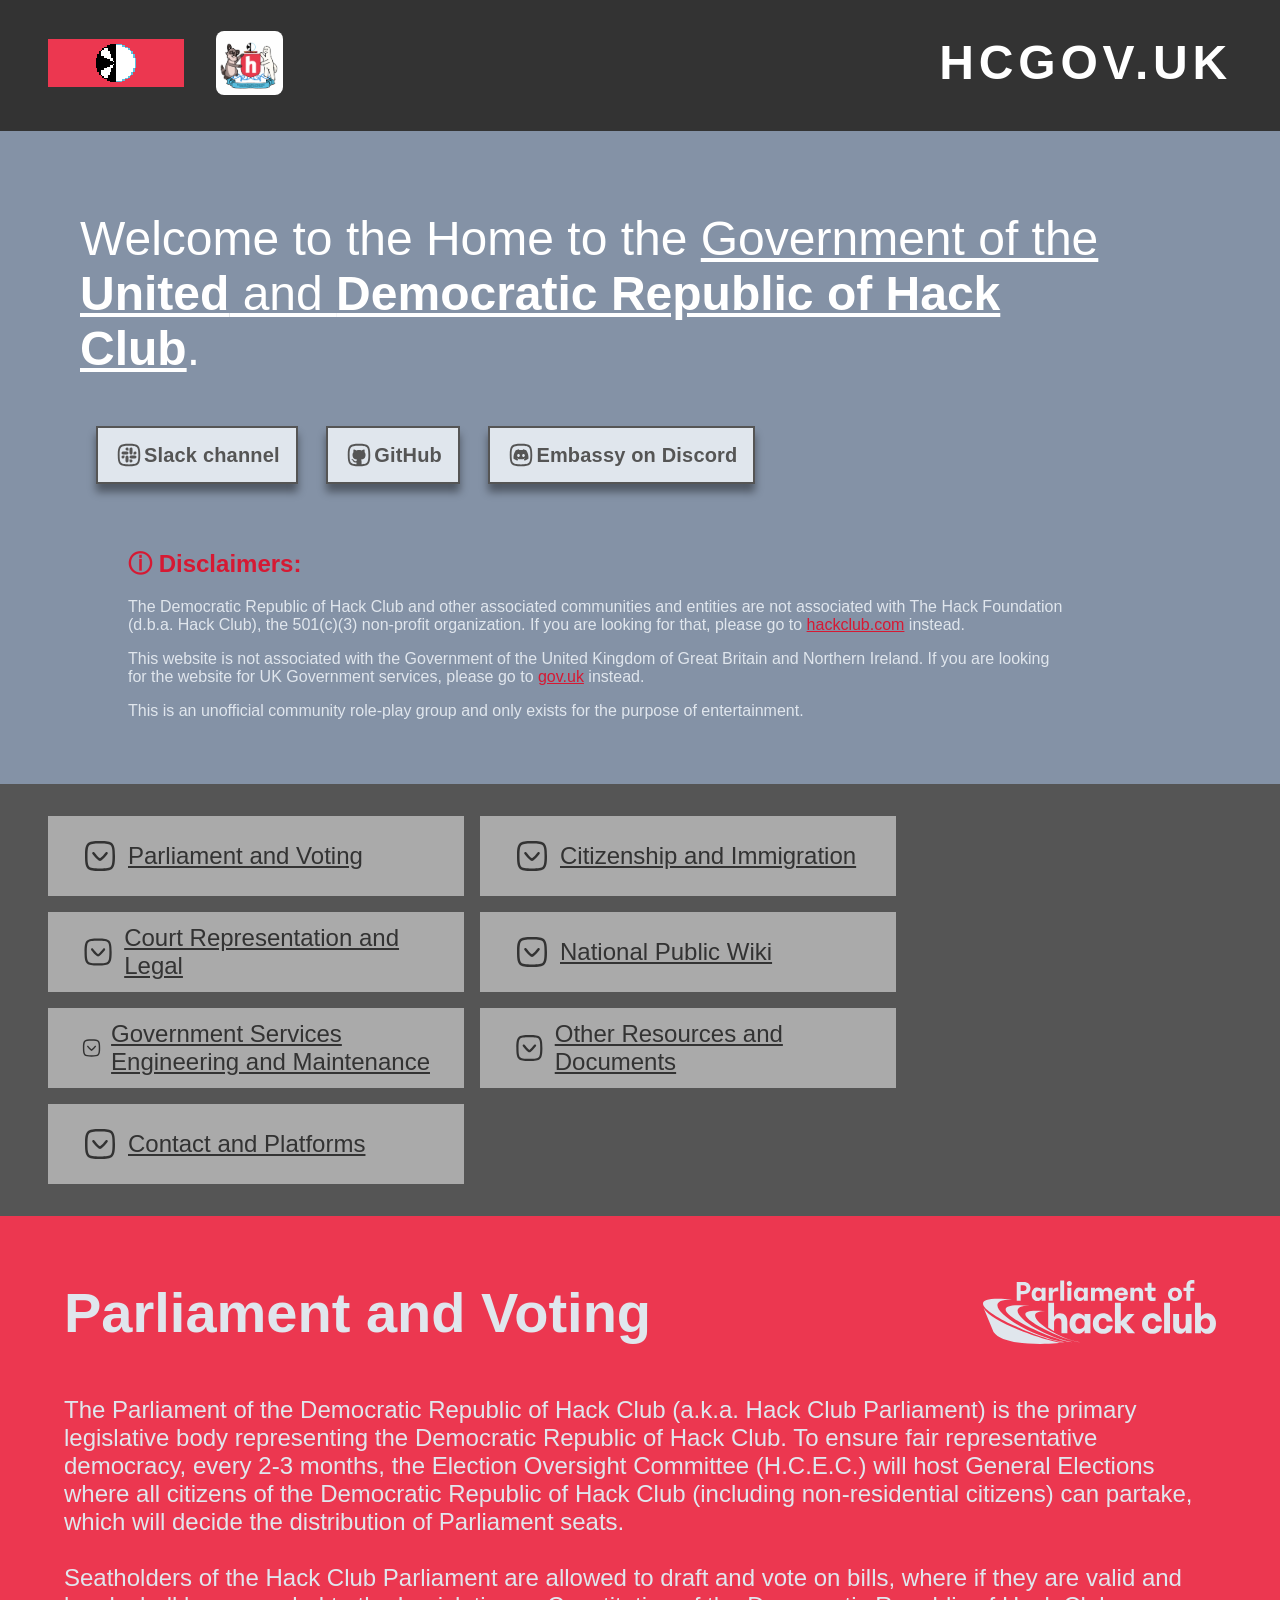
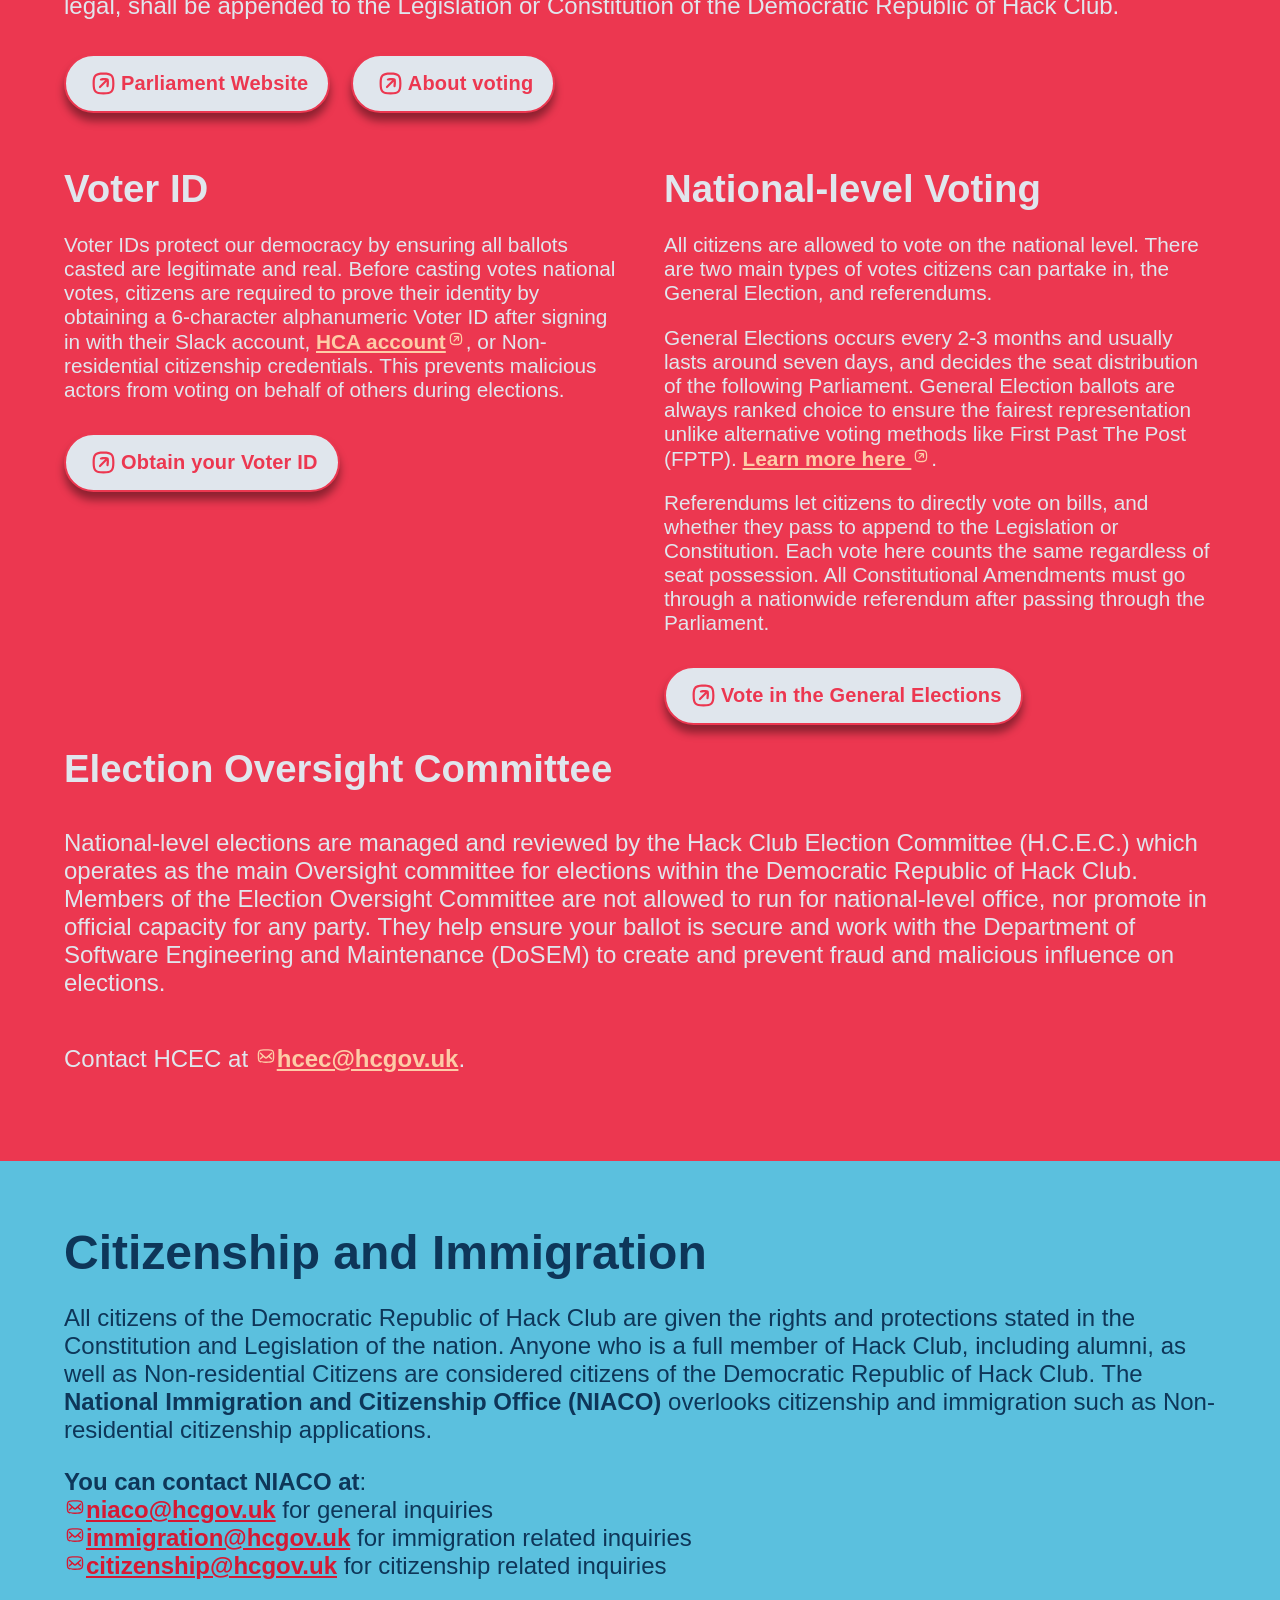
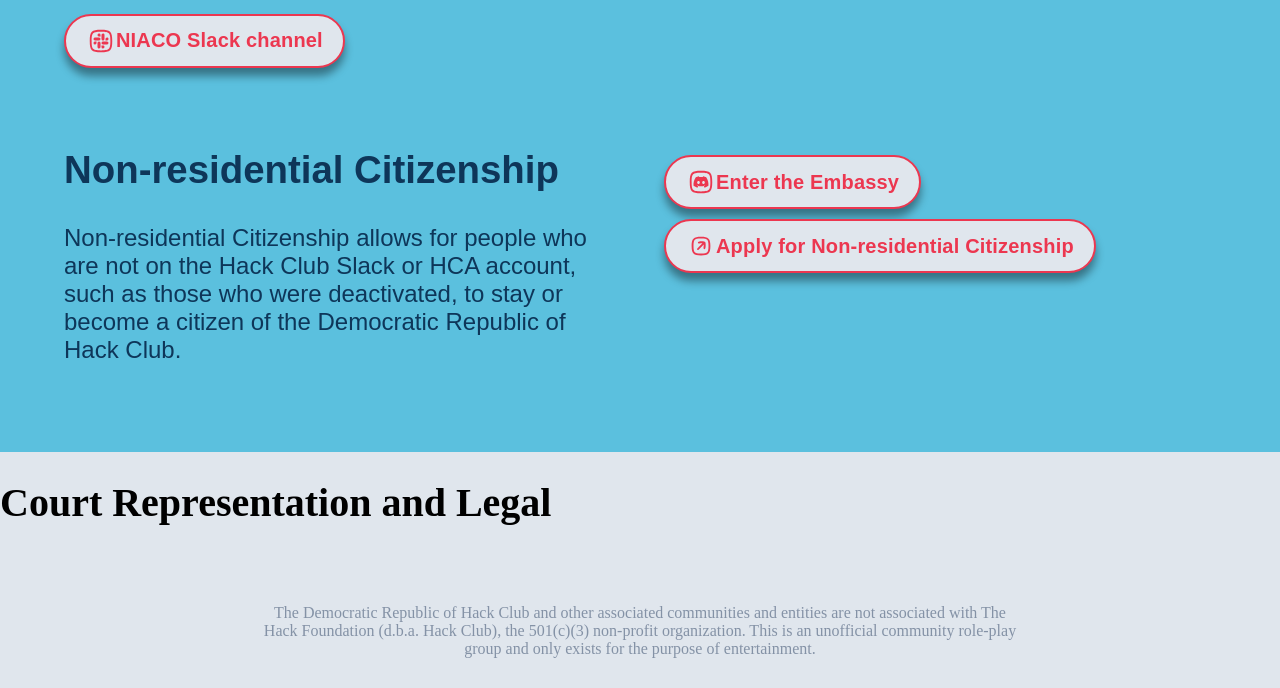
==== index.html @ a946bb32 "wruff wruff awruff wruf wraff wruff ruff" ====
<!DOCTYPE html>
<html lang="en">
<head>
    <meta charset="UTF-8"/>
    <meta name="viewport" content="width=device-width, initial-scale=1.0">
    <link rel="stylesheet" href="style.css">
    <title>Hack Club Government</title>
</head>
<body>
<div id="header">
    <div id="icons">
        <img src="img/DRoHC_flag.png" id="flag-icon">
        <img src="img/coatofarms.png" id="coat-of-arms-icon">
    </div>
    <div id="hcgovuk"><p>HCGOV.UK</p></div>
</div>
<div id="section-a">
    <h1>Welcome to the Home to the <u>Government of the <b>United</b> and <b>Democratic Republic of Hack Club</b></u>.</h1>
    <div id="thing">
        <a href="https://hackclub.enterprise.slack.com/archives/C08FA68NV2T"><button><svg fill-rule="evenodd" clip-rule="evenodd" stroke-linejoin="round" stroke-miterlimit="1.414" xmlns="http://www.w3.org/2000/svg" aria-label="slack" viewBox="0 0 32 32" preserveAspectRatio="xMidYMid meet" fill="currentColor" width="30" height="30"><path d="M16 6c5.1 0 7.247.576 8.336 1.665C25.425 8.754 26 10.9 26 16c0 5.1-.575 7.247-1.664 8.336C23.247 25.425 21.1 26 16 26s-7.247-.575-8.336-1.664C6.575 23.247 6 21.1 6 16s.575-7.247 1.664-8.335C8.753 6.576 10.9 6 16 6zm12 10C28 6 26 4 16 4S4 6 4 16s2 12 12 12 12-2 12-12z"/><path d="M13.867 8a1.605 1.605 0 0 0-1.48.988 1.594 1.594 0 0 0 .001 1.224 1.598 1.598 0 0 0 1.479.988h1.6V9.6a1.596 1.596 0 0 0-.988-1.478A1.604 1.604 0 0 0 13.867 8zm0 4.267H9.6a1.604 1.604 0 0 0-1.479.988 1.596 1.596 0 0 0 .347 1.742 1.601 1.601 0 0 0 1.132.47h4.267a1.605 1.605 0 0 0 1.478-.989A1.596 1.596 0 0 0 15 12.736a1.602 1.602 0 0 0-1.132-.47zM24 13.867a1.596 1.596 0 0 0-.987-1.478 1.605 1.605 0 0 0-1.745.347 1.597 1.597 0 0 0-.468 1.13v1.6h1.6a1.605 1.605 0 0 0 1.479-.988c.08-.194.121-.402.121-.611zm-4.267 0V9.6a1.594 1.594 0 0 0-.987-1.478 1.605 1.605 0 0 0-1.745.347 1.6 1.6 0 0 0-.468 1.131v4.267a1.596 1.596 0 0 0 .987 1.477 1.605 1.605 0 0 0 1.226 0 1.601 1.601 0 0 0 .987-1.477zM18.133 24a1.603 1.603 0 0 0 1.6-1.6 1.595 1.595 0 0 0-.987-1.478 1.605 1.605 0 0 0-.613-.122h-1.6v1.6a1.597 1.597 0 0 0 1.6 1.6zm0-4.267H22.4a1.605 1.605 0 0 0 1.479-.988 1.596 1.596 0 0 0-.347-1.742 1.6 1.6 0 0 0-1.132-.47h-4.267a1.605 1.605 0 0 0-1.478.989A1.596 1.596 0 0 0 17 19.264a1.602 1.602 0 0 0 1.132.47zM8 18.133a1.596 1.596 0 0 0 1.6 1.6 1.605 1.605 0 0 0 1.479-.988c.08-.194.121-.402.121-.612v-1.6H9.6a1.605 1.605 0 0 0-1.479.989c-.08.194-.121.402-.121.611zm4.267 0V22.4a1.595 1.595 0 0 0 .987 1.478 1.603 1.603 0 0 0 1.745-.347 1.6 1.6 0 0 0 .468-1.131v-4.266a1.597 1.597 0 0 0-1.6-1.6 1.603 1.603 0 0 0-1.6 1.6z"/></svg>Slack channel</button></a>
        <a href="https://github.com/hcgov"><button><svg fill-rule="evenodd" clip-rule="evenodd" stroke-linejoin="round" stroke-miterlimit="1.414" xmlns="http://www.w3.org/2000/svg" aria-label="github" viewBox="0 0 32 32" preserveAspectRatio="xMidYMid meet" fill="currentColor" width="30" height="30"><path d="M16 6C21.1 6 23.247 6.576 24.336 7.665C25.425 8.754 26 10.9 26 16C26 21.1 25.425 23.247 24.336 24.336C23.247 25.425 21.1 26 16 26C10.9 26 8.753 25.425 7.664 24.336C6.575 23.247 6 21.1 6 16C6 10.9 6.575 8.753 7.664 7.665C8.753 6.576 10.9 6 16 6ZM28 16C28 6 26 4 16 4C6 4 4 6 4 16C4 26 6 28 16 28C26 28 28 26 28 16Z"/><path d="M13.313 23.948C13.318 24.831 13.328 27.397 13.328 27.647H18.742C18.742 27.532 18.743 27.122 18.745 26.573C18.749 25.464 18.755 23.791 18.755 22.845C18.755 21.858 18.406 21.212 18.014 20.885C20.447 20.624 23 19.729 23 15.664C23 14.509 22.577 13.565 21.877 12.825C21.99 12.557 22.365 11.481 21.769 10.025C21.769 10.025 20.854 9.74 18.769 11.109C17.896 10.874 16.962 10.757 16.035 10.753C15.106 10.757 14.172 10.874 13.301 11.109C11.215 9.74 10.298 10.025 10.298 10.025C9.704 11.481 10.078 12.557 10.191 12.825C9.493 13.565 9.067 14.509 9.067 15.664C9.067 19.719 11.616 20.627 14.041 20.894C13.729 21.158 13.447 21.625 13.348 22.308C12.726 22.579 11.144 23.046 10.17 21.429C10.17 21.429 9.593 20.413 8.497 20.338C8.497 20.338 7.431 20.325 8.422 20.981C8.422 20.981 9.138 21.307 9.635 22.529C9.635 22.529 10.276 24.587 13.313 23.948Z"/></svg> GitHub</button></a>
        <a href="https://discord.gg/MbNrfg37Cc"><button><svg fill-rule="evenodd" clip-rule="evenodd" stroke-linejoin="round" stroke-miterlimit="1.414" xmlns="http://www.w3.org/2000/svg" aria-label="discord" viewBox="0 0 32 32" preserveAspectRatio="xMidYMid meet" fill="currentColor" width="30" height="30"><path d="M16 6C21.1 6 23.247 6.576 24.336 7.665C25.425 8.754 26 10.9 26 16C26 21.1 25.425 23.247 24.336 24.336C23.247 25.425 21.1 26 16 26C10.9 26 8.753 25.425 7.664 24.336C6.575 23.247 6 21.1 6 16C6 10.9 6.575 8.753 7.664 7.665C8.753 6.576 10.9 6 16 6ZM28 16C28 6 26 4 16 4C6 4 4 6 4 16C4 26 6 28 16 28C26 28 28 26 28 16Z"/><path d="M21.5535 10.9523C20.5023 10.4711 19.3926 10.1296 18.2526 9.93677C18.0966 10.2156 17.9555 10.5025 17.8298 10.7963C16.6155 10.6133 15.3807 10.6133 14.1664 10.7963C14.0406 10.5026 13.8995 10.2157 13.7436 9.93677C12.6029 10.1313 11.4924 10.4735 10.4401 10.9549C8.3511 14.0456 7.78479 17.0596 8.06794 20.0308C9.29134 20.9347 10.6607 21.6222 12.1164 22.0632C12.4442 21.6224 12.7342 21.1547 12.9835 20.6651C12.5101 20.4883 12.0532 20.2702 11.618 20.0132C11.7326 19.9302 11.8446 19.8446 11.9528 19.7615C13.2189 20.357 14.6008 20.6657 16 20.6657C17.3991 20.6657 18.7811 20.357 20.0472 19.7615C20.1567 19.8509 20.2687 19.9365 20.3819 20.0132C19.946 20.2706 19.4882 20.4891 19.014 20.6664C19.2629 21.1557 19.553 21.623 19.8811 22.0632C21.338 21.6239 22.7084 20.9368 23.932 20.0321C24.2643 16.5864 23.3645 13.6001 21.5535 10.9523ZM13.3421 18.2036C12.5531 18.2036 11.9012 17.4875 11.9012 16.6066C11.9012 15.7257 12.5304 15.0033 13.3396 15.0033C14.1488 15.0033 14.7956 15.7257 14.7818 16.6066C14.768 17.4875 14.1463 18.2036 13.3421 18.2036ZM18.6578 18.2036C17.8675 18.2036 17.2182 17.4875 17.2182 16.6066C17.2182 15.7257 17.8474 15.0033 18.6578 15.0033C19.4683 15.0033 20.1101 15.7257 20.0963 16.6066C20.0824 17.4875 19.462 18.2036 18.6578 18.2036Z"/></svg>Embassy on Discord</button></a>
    </div>
    <div id="disclaimer-thing"><p><b>ⓘ Disclaimers:</b><br><br> The Democratic Republic of Hack Club and other associated communities and entities are not associated with The Hack Foundation (d.b.a. Hack Club), the 501(c)(3) non-profit organization. If you are looking for that, please go to <a href="https://hackclub.com">hackclub.com</a> instead.</p>
        <p>This website is not associated with the Government of the United Kingdom of Great Britain and Northern Ireland. If you are looking for the website for UK Government services, please go to <a href="https://gov.uk">gov.uk</a> instead.</p>
        <p>This is an unofficial community role-play group and only exists for the purpose of entertainment.</p>
    </div>
</div>
<div id="table-of-contents">
    <a href="#parliament"><div class="thingamajig"><svg fill-rule="evenodd" clip-rule="evenodd" stroke-linejoin="round" stroke-miterlimit="1.414" xmlns="http://www.w3.org/2000/svg" aria-label="down" viewBox="0 0 32 32" preserveAspectRatio="xMidYMid meet" fill="currentColor" width="40" height="40"><path d="M21.934,25.636c-1.478,0.284 -3.354,0.365 -5.934,0.364c-2.58,0.001 -4.456,-0.08 -5.934,-0.364c-1.402,-0.264 -2.137,-0.66 -2.589,-1.113c-0.453,-0.452 -0.849,-1.187 -1.113,-2.589c-0.284,-1.478 -0.365,-3.354 -0.364,-5.934c-0.001,-2.58 0.08,-4.456 0.364,-5.934c0.264,-1.402 0.66,-2.137 1.113,-2.589c0.452,-0.453 1.187,-0.849 2.589,-1.113c1.478,-0.284 3.354,-0.364 5.934,-0.364c2.58,0 4.456,0.08 5.934,0.364c1.402,0.264 2.137,0.66 2.589,1.113c0.453,0.452 0.849,1.187 1.113,2.589c0.284,1.478 0.364,3.354 0.364,5.934c0,2.58 -0.08,4.456 -0.364,5.934c-0.264,1.402 -0.66,2.137 -1.113,2.589c-0.452,0.453 -1.187,0.849 -2.589,1.113Zm6.066,-9.636c0,10.5 -1.5,12 -12,12c-10.5,0 -12,-1.5 -12,-12c0,-10.5 1.5,-12 12,-12c10.5,0 12,1.5 12,12Z"/><path d="M10.11,12.982c0.424,-0.354 1.055,-0.297 1.408,0.128c1.391,1.636 2.76,3.464 4.482,4.774c1.749,-1.331 3.085,-3.1 4.482,-4.774c0.353,-0.425 0.984,-0.482 1.408,-0.128c0.42,0.349 0.476,0.99 0.127,1.409c-1.505,1.799 -3.031,3.827 -4.964,5.2c-0.311,0.219 -0.663,0.409 -1.053,0.409c-0.39,0 -0.742,-0.19 -1.053,-0.409c-1.914,-1.359 -3.471,-3.41 -4.965,-5.201c-0.354,-0.424 -0.296,-1.055 0.128,-1.408Z"/></svg>
        <u>Parliament and Voting</u>
    </div></a>
    <a href="#citizenship"><div class="thingamajig"><svg fill-rule="evenodd" clip-rule="evenodd" stroke-linejoin="round" stroke-miterlimit="1.414" xmlns="http://www.w3.org/2000/svg" aria-label="down" viewBox="0 0 32 32" preserveAspectRatio="xMidYMid meet" fill="currentColor" width="40" height="40"><path d="M21.934,25.636c-1.478,0.284 -3.354,0.365 -5.934,0.364c-2.58,0.001 -4.456,-0.08 -5.934,-0.364c-1.402,-0.264 -2.137,-0.66 -2.589,-1.113c-0.453,-0.452 -0.849,-1.187 -1.113,-2.589c-0.284,-1.478 -0.365,-3.354 -0.364,-5.934c-0.001,-2.58 0.08,-4.456 0.364,-5.934c0.264,-1.402 0.66,-2.137 1.113,-2.589c0.452,-0.453 1.187,-0.849 2.589,-1.113c1.478,-0.284 3.354,-0.364 5.934,-0.364c2.58,0 4.456,0.08 5.934,0.364c1.402,0.264 2.137,0.66 2.589,1.113c0.453,0.452 0.849,1.187 1.113,2.589c0.284,1.478 0.364,3.354 0.364,5.934c0,2.58 -0.08,4.456 -0.364,5.934c-0.264,1.402 -0.66,2.137 -1.113,2.589c-0.452,0.453 -1.187,0.849 -2.589,1.113Zm6.066,-9.636c0,10.5 -1.5,12 -12,12c-10.5,0 -12,-1.5 -12,-12c0,-10.5 1.5,-12 12,-12c10.5,0 12,1.5 12,12Z"/><path d="M10.11,12.982c0.424,-0.354 1.055,-0.297 1.408,0.128c1.391,1.636 2.76,3.464 4.482,4.774c1.749,-1.331 3.085,-3.1 4.482,-4.774c0.353,-0.425 0.984,-0.482 1.408,-0.128c0.42,0.349 0.476,0.99 0.127,1.409c-1.505,1.799 -3.031,3.827 -4.964,5.2c-0.311,0.219 -0.663,0.409 -1.053,0.409c-0.39,0 -0.742,-0.19 -1.053,-0.409c-1.914,-1.359 -3.471,-3.41 -4.965,-5.201c-0.354,-0.424 -0.296,-1.055 0.128,-1.408Z"/></svg>
        <u>Citizenship and Immigration</u>
    </div></a>
    <div class="thingamajig"><svg fill-rule="evenodd" clip-rule="evenodd" stroke-linejoin="round" stroke-miterlimit="1.414" xmlns="http://www.w3.org/2000/svg" aria-label="down" viewBox="0 0 32 32" preserveAspectRatio="xMidYMid meet" fill="currentColor" width="40" height="40"><path d="M21.934,25.636c-1.478,0.284 -3.354,0.365 -5.934,0.364c-2.58,0.001 -4.456,-0.08 -5.934,-0.364c-1.402,-0.264 -2.137,-0.66 -2.589,-1.113c-0.453,-0.452 -0.849,-1.187 -1.113,-2.589c-0.284,-1.478 -0.365,-3.354 -0.364,-5.934c-0.001,-2.58 0.08,-4.456 0.364,-5.934c0.264,-1.402 0.66,-2.137 1.113,-2.589c0.452,-0.453 1.187,-0.849 2.589,-1.113c1.478,-0.284 3.354,-0.364 5.934,-0.364c2.58,0 4.456,0.08 5.934,0.364c1.402,0.264 2.137,0.66 2.589,1.113c0.453,0.452 0.849,1.187 1.113,2.589c0.284,1.478 0.364,3.354 0.364,5.934c0,2.58 -0.08,4.456 -0.364,5.934c-0.264,1.402 -0.66,2.137 -1.113,2.589c-0.452,0.453 -1.187,0.849 -2.589,1.113Zm6.066,-9.636c0,10.5 -1.5,12 -12,12c-10.5,0 -12,-1.5 -12,-12c0,-10.5 1.5,-12 12,-12c10.5,0 12,1.5 12,12Z"/><path d="M10.11,12.982c0.424,-0.354 1.055,-0.297 1.408,0.128c1.391,1.636 2.76,3.464 4.482,4.774c1.749,-1.331 3.085,-3.1 4.482,-4.774c0.353,-0.425 0.984,-0.482 1.408,-0.128c0.42,0.349 0.476,0.99 0.127,1.409c-1.505,1.799 -3.031,3.827 -4.964,5.2c-0.311,0.219 -0.663,0.409 -1.053,0.409c-0.39,0 -0.742,-0.19 -1.053,-0.409c-1.914,-1.359 -3.471,-3.41 -4.965,-5.201c-0.354,-0.424 -0.296,-1.055 0.128,-1.408Z"/></svg>
        <u>Court Representation and Legal</u>
    </div>
    <div class="thingamajig"><svg fill-rule="evenodd" clip-rule="evenodd" stroke-linejoin="round" stroke-miterlimit="1.414" xmlns="http://www.w3.org/2000/svg" aria-label="down" viewBox="0 0 32 32" preserveAspectRatio="xMidYMid meet" fill="currentColor" width="40" height="40"><path d="M21.934,25.636c-1.478,0.284 -3.354,0.365 -5.934,0.364c-2.58,0.001 -4.456,-0.08 -5.934,-0.364c-1.402,-0.264 -2.137,-0.66 -2.589,-1.113c-0.453,-0.452 -0.849,-1.187 -1.113,-2.589c-0.284,-1.478 -0.365,-3.354 -0.364,-5.934c-0.001,-2.58 0.08,-4.456 0.364,-5.934c0.264,-1.402 0.66,-2.137 1.113,-2.589c0.452,-0.453 1.187,-0.849 2.589,-1.113c1.478,-0.284 3.354,-0.364 5.934,-0.364c2.58,0 4.456,0.08 5.934,0.364c1.402,0.264 2.137,0.66 2.589,1.113c0.453,0.452 0.849,1.187 1.113,2.589c0.284,1.478 0.364,3.354 0.364,5.934c0,2.58 -0.08,4.456 -0.364,5.934c-0.264,1.402 -0.66,2.137 -1.113,2.589c-0.452,0.453 -1.187,0.849 -2.589,1.113Zm6.066,-9.636c0,10.5 -1.5,12 -12,12c-10.5,0 -12,-1.5 -12,-12c0,-10.5 1.5,-12 12,-12c10.5,0 12,1.5 12,12Z"/><path d="M10.11,12.982c0.424,-0.354 1.055,-0.297 1.408,0.128c1.391,1.636 2.76,3.464 4.482,4.774c1.749,-1.331 3.085,-3.1 4.482,-4.774c0.353,-0.425 0.984,-0.482 1.408,-0.128c0.42,0.349 0.476,0.99 0.127,1.409c-1.505,1.799 -3.031,3.827 -4.964,5.2c-0.311,0.219 -0.663,0.409 -1.053,0.409c-0.39,0 -0.742,-0.19 -1.053,-0.409c-1.914,-1.359 -3.471,-3.41 -4.965,-5.201c-0.354,-0.424 -0.296,-1.055 0.128,-1.408Z"/></svg>
        <u>National Public Wiki</u>
    </div>
    <div class="thingamajig"><svg fill-rule="evenodd" clip-rule="evenodd" stroke-linejoin="round" stroke-miterlimit="1.414" xmlns="http://www.w3.org/2000/svg" aria-label="down" viewBox="0 0 32 32" preserveAspectRatio="xMidYMid meet" fill="currentColor" width="40" height="40"><path d="M21.934,25.636c-1.478,0.284 -3.354,0.365 -5.934,0.364c-2.58,0.001 -4.456,-0.08 -5.934,-0.364c-1.402,-0.264 -2.137,-0.66 -2.589,-1.113c-0.453,-0.452 -0.849,-1.187 -1.113,-2.589c-0.284,-1.478 -0.365,-3.354 -0.364,-5.934c-0.001,-2.58 0.08,-4.456 0.364,-5.934c0.264,-1.402 0.66,-2.137 1.113,-2.589c0.452,-0.453 1.187,-0.849 2.589,-1.113c1.478,-0.284 3.354,-0.364 5.934,-0.364c2.58,0 4.456,0.08 5.934,0.364c1.402,0.264 2.137,0.66 2.589,1.113c0.453,0.452 0.849,1.187 1.113,2.589c0.284,1.478 0.364,3.354 0.364,5.934c0,2.58 -0.08,4.456 -0.364,5.934c-0.264,1.402 -0.66,2.137 -1.113,2.589c-0.452,0.453 -1.187,0.849 -2.589,1.113Zm6.066,-9.636c0,10.5 -1.5,12 -12,12c-10.5,0 -12,-1.5 -12,-12c0,-10.5 1.5,-12 12,-12c10.5,0 12,1.5 12,12Z"/><path d="M10.11,12.982c0.424,-0.354 1.055,-0.297 1.408,0.128c1.391,1.636 2.76,3.464 4.482,4.774c1.749,-1.331 3.085,-3.1 4.482,-4.774c0.353,-0.425 0.984,-0.482 1.408,-0.128c0.42,0.349 0.476,0.99 0.127,1.409c-1.505,1.799 -3.031,3.827 -4.964,5.2c-0.311,0.219 -0.663,0.409 -1.053,0.409c-0.39,0 -0.742,-0.19 -1.053,-0.409c-1.914,-1.359 -3.471,-3.41 -4.965,-5.201c-0.354,-0.424 -0.296,-1.055 0.128,-1.408Z"/></svg>
    <u>Government Services Engineering and Maintenance</u>
    </div>
    <div class="thingamajig"><svg fill-rule="evenodd" clip-rule="evenodd" stroke-linejoin="round" stroke-miterlimit="1.414" xmlns="http://www.w3.org/2000/svg" aria-label="down" viewBox="0 0 32 32" preserveAspectRatio="xMidYMid meet" fill="currentColor" width="40" height="40"><path d="M21.934,25.636c-1.478,0.284 -3.354,0.365 -5.934,0.364c-2.58,0.001 -4.456,-0.08 -5.934,-0.364c-1.402,-0.264 -2.137,-0.66 -2.589,-1.113c-0.453,-0.452 -0.849,-1.187 -1.113,-2.589c-0.284,-1.478 -0.365,-3.354 -0.364,-5.934c-0.001,-2.58 0.08,-4.456 0.364,-5.934c0.264,-1.402 0.66,-2.137 1.113,-2.589c0.452,-0.453 1.187,-0.849 2.589,-1.113c1.478,-0.284 3.354,-0.364 5.934,-0.364c2.58,0 4.456,0.08 5.934,0.364c1.402,0.264 2.137,0.66 2.589,1.113c0.453,0.452 0.849,1.187 1.113,2.589c0.284,1.478 0.364,3.354 0.364,5.934c0,2.58 -0.08,4.456 -0.364,5.934c-0.264,1.402 -0.66,2.137 -1.113,2.589c-0.452,0.453 -1.187,0.849 -2.589,1.113Zm6.066,-9.636c0,10.5 -1.5,12 -12,12c-10.5,0 -12,-1.5 -12,-12c0,-10.5 1.5,-12 12,-12c10.5,0 12,1.5 12,12Z"/><path d="M10.11,12.982c0.424,-0.354 1.055,-0.297 1.408,0.128c1.391,1.636 2.76,3.464 4.482,4.774c1.749,-1.331 3.085,-3.1 4.482,-4.774c0.353,-0.425 0.984,-0.482 1.408,-0.128c0.42,0.349 0.476,0.99 0.127,1.409c-1.505,1.799 -3.031,3.827 -4.964,5.2c-0.311,0.219 -0.663,0.409 -1.053,0.409c-0.39,0 -0.742,-0.19 -1.053,-0.409c-1.914,-1.359 -3.471,-3.41 -4.965,-5.201c-0.354,-0.424 -0.296,-1.055 0.128,-1.408Z"/></svg>
    <u>Other Resources and Documents</u>
    </div>
    <div class="thingamajig"><svg fill-rule="evenodd" clip-rule="evenodd" stroke-linejoin="round" stroke-miterlimit="1.414" xmlns="http://www.w3.org/2000/svg" aria-label="down" viewBox="0 0 32 32" preserveAspectRatio="xMidYMid meet" fill="currentColor" width="40" height="40"><path d="M21.934,25.636c-1.478,0.284 -3.354,0.365 -5.934,0.364c-2.58,0.001 -4.456,-0.08 -5.934,-0.364c-1.402,-0.264 -2.137,-0.66 -2.589,-1.113c-0.453,-0.452 -0.849,-1.187 -1.113,-2.589c-0.284,-1.478 -0.365,-3.354 -0.364,-5.934c-0.001,-2.58 0.08,-4.456 0.364,-5.934c0.264,-1.402 0.66,-2.137 1.113,-2.589c0.452,-0.453 1.187,-0.849 2.589,-1.113c1.478,-0.284 3.354,-0.364 5.934,-0.364c2.58,0 4.456,0.08 5.934,0.364c1.402,0.264 2.137,0.66 2.589,1.113c0.453,0.452 0.849,1.187 1.113,2.589c0.284,1.478 0.364,3.354 0.364,5.934c0,2.58 -0.08,4.456 -0.364,5.934c-0.264,1.402 -0.66,2.137 -1.113,2.589c-0.452,0.453 -1.187,0.849 -2.589,1.113Zm6.066,-9.636c0,10.5 -1.5,12 -12,12c-10.5,0 -12,-1.5 -12,-12c0,-10.5 1.5,-12 12,-12c10.5,0 12,1.5 12,12Z"/><path d="M10.11,12.982c0.424,-0.354 1.055,-0.297 1.408,0.128c1.391,1.636 2.76,3.464 4.482,4.774c1.749,-1.331 3.085,-3.1 4.482,-4.774c0.353,-0.425 0.984,-0.482 1.408,-0.128c0.42,0.349 0.476,0.99 0.127,1.409c-1.505,1.799 -3.031,3.827 -4.964,5.2c-0.311,0.219 -0.663,0.409 -1.053,0.409c-0.39,0 -0.742,-0.19 -1.053,-0.409c-1.914,-1.359 -3.471,-3.41 -4.965,-5.201c-0.354,-0.424 -0.296,-1.055 0.128,-1.408Z"/></svg>
        <u>Contact and Platforms</u>
    </div>



</div>
<div id="parliament">
    <div class="section-title">
        <h1 class="section-title-text">Parliament and Voting</h1>
        <a href="https://parliament.hcgov.uk"><img id="parliament-logo" src="img/parliament-full.svg"></a>
    </div>
    <p>The Parliament of the Democratic Republic of Hack Club (a.k.a. Hack Club Parliament) is the primary legislative body representing the Democratic Republic of Hack Club. To ensure fair representative democracy, every 2-3 months, the Election Oversight Committee (H.C.E.C.) will host General Elections where all citizens of the Democratic Republic of Hack Club (including non-residential citizens) can partake, which will decide the distribution of Parliament seats.<br><br> Seatholders of the Hack Club Parliament are allowed to draft and vote on bills, where if they are valid and legal, shall be appended to the Legislation or Constitution of the Democratic Republic of Hack Club.</p>
    <a href="https://parliament.hcgov.uk"><button><svg fill-rule="evenodd" clip-rule="evenodd" stroke-linejoin="round" stroke-miterlimit="1.414" xmlns="http://www.w3.org/2000/svg" aria-label="external" viewBox="0 0 32 32" preserveAspectRatio="xMidYMid meet" fill="currentColor" width="35" height="35"><path d="M18.6696 18.2544C18.6196 18.8044 19.025 19.2908 19.575 19.3408C20.125 19.3908 20.6114 18.9855 20.6614 18.4355L20.6615 18.4338C21.0797 16.5772 21.0797 15.163 20.8286 12.6612C20.7628 12.2869 20.6485 11.9033 20.3726 11.6274C20.0967 11.3515 19.7131 11.2372 19.3387 11.1714C16.8371 10.9203 15.4229 10.9203 13.5651 11.3385C13.0263 11.4598 12.6092 11.875 12.6592 12.425C12.7092 12.975 13.1956 13.3804 13.7456 13.3304L13.9557 13.3114C15.4442 13.1765 16.3383 13.0955 17.4922 13.0936L17.4937 13.0951L12.053 18.5358C11.6625 18.9264 11.6625 19.5595 12.053 19.9501C12.4435 20.3406 13.0767 20.3406 13.4672 19.9501L18.9054 14.5119C18.9021 15.6445 18.8229 16.5339 18.6979 17.9365L18.6696 18.2544Z"/><path d="M26 16C26 24 24 26 16 26C8 26 6 24 6 16C6 8 8 6 16 6C24 6 26 8 26 16ZM24 16C24 20.014 23.45 21.722 22.586 22.586C21.722 23.45 20.014 24 16 24C11.986 24 10.278 23.45 9.414 22.586C8.55 21.722 8 20.014 8 16C8 11.986 8.55 10.278 9.414 9.414C10.278 8.55 11.986 8 16 8C20.014 8 21.722 8.55 22.586 9.414C23.45 10.278 24 11.986 24 16Z"/></svg>Parliament Website</button></a>
    <a href="https://parliament.hcgov.uk/vote"><button><svg fill-rule="evenodd" clip-rule="evenodd" stroke-linejoin="round" stroke-miterlimit="1.414" xmlns="http://www.w3.org/2000/svg" aria-label="external" viewBox="0 0 32 32" preserveAspectRatio="xMidYMid meet" fill="currentColor" width="35" height="35"><path d="M18.6696 18.2544C18.6196 18.8044 19.025 19.2908 19.575 19.3408C20.125 19.3908 20.6114 18.9855 20.6614 18.4355L20.6615 18.4338C21.0797 16.5772 21.0797 15.163 20.8286 12.6612C20.7628 12.2869 20.6485 11.9033 20.3726 11.6274C20.0967 11.3515 19.7131 11.2372 19.3387 11.1714C16.8371 10.9203 15.4229 10.9203 13.5651 11.3385C13.0263 11.4598 12.6092 11.875 12.6592 12.425C12.7092 12.975 13.1956 13.3804 13.7456 13.3304L13.9557 13.3114C15.4442 13.1765 16.3383 13.0955 17.4922 13.0936L17.4937 13.0951L12.053 18.5358C11.6625 18.9264 11.6625 19.5595 12.053 19.9501C12.4435 20.3406 13.0767 20.3406 13.4672 19.9501L18.9054 14.5119C18.9021 15.6445 18.8229 16.5339 18.6979 17.9365L18.6696 18.2544Z"/><path d="M26 16C26 24 24 26 16 26C8 26 6 24 6 16C6 8 8 6 16 6C24 6 26 8 26 16ZM24 16C24 20.014 23.45 21.722 22.586 22.586C21.722 23.45 20.014 24 16 24C11.986 24 10.278 23.45 9.414 22.586C8.55 21.722 8 20.014 8 16C8 11.986 8.55 10.278 9.414 9.414C10.278 8.55 11.986 8 16 8C20.014 8 21.722 8.55 22.586 9.414C23.45 10.278 24 11.986 24 16Z"/></svg>About voting</button></a>

    <div id="vote-subsection">
        <div class="i-am-running-out-of-names">
            <h2>Voter ID</h2>
            <p>Voter IDs protect our democracy by ensuring all ballots casted are legitimate and real. Before casting votes national votes, citizens are required to prove their identity by obtaining a 6-character alphanumeric Voter ID after signing in with their Slack account, <a href="https://auth.hackclub.com">HCA account<svg fill-rule="evenodd" clip-rule="evenodd" stroke-linejoin="round" stroke-miterlimit="1.414" xmlns="http://www.w3.org/2000/svg" aria-label="external" viewBox="0 0 32 32" preserveAspectRatio="xMidYMid meet" fill="currentColor" width="20" height="20"><path d="M18.6696 18.2544C18.6196 18.8044 19.025 19.2908 19.575 19.3408C20.125 19.3908 20.6114 18.9855 20.6614 18.4355L20.6615 18.4338C21.0797 16.5772 21.0797 15.163 20.8286 12.6612C20.7628 12.2869 20.6485 11.9033 20.3726 11.6274C20.0967 11.3515 19.7131 11.2372 19.3387 11.1714C16.8371 10.9203 15.4229 10.9203 13.5651 11.3385C13.0263 11.4598 12.6092 11.875 12.6592 12.425C12.7092 12.975 13.1956 13.3804 13.7456 13.3304L13.9557 13.3114C15.4442 13.1765 16.3383 13.0955 17.4922 13.0936L17.4937 13.0951L12.053 18.5358C11.6625 18.9264 11.6625 19.5595 12.053 19.9501C12.4435 20.3406 13.0767 20.3406 13.4672 19.9501L18.9054 14.5119C18.9021 15.6445 18.8229 16.5339 18.6979 17.9365L18.6696 18.2544Z"/><path d="M26 16C26 24 24 26 16 26C8 26 6 24 6 16C6 8 8 6 16 6C24 6 26 8 26 16ZM24 16C24 20.014 23.45 21.722 22.586 22.586C21.722 23.45 20.014 24 16 24C11.986 24 10.278 23.45 9.414 22.586C8.55 21.722 8 20.014 8 16C8 11.986 8.55 10.278 9.414 9.414C10.278 8.55 11.986 8 16 8C20.014 8 21.722 8.55 22.586 9.414C23.45 10.278 24 11.986 24 16Z"/></svg></a>, or Non-residential citizenship credentials. This prevents malicious actors from voting on behalf of others during elections.</p>
            <a href="https://voterid.hcgov.uk"><button><svg fill-rule="evenodd" clip-rule="evenodd" stroke-linejoin="round" stroke-miterlimit="1.414" xmlns="http://www.w3.org/2000/svg" aria-label="external" viewBox="0 0 32 32" preserveAspectRatio="xMidYMid meet" fill="currentColor" width="35" height="35"><path d="M18.6696 18.2544C18.6196 18.8044 19.025 19.2908 19.575 19.3408C20.125 19.3908 20.6114 18.9855 20.6614 18.4355L20.6615 18.4338C21.0797 16.5772 21.0797 15.163 20.8286 12.6612C20.7628 12.2869 20.6485 11.9033 20.3726 11.6274C20.0967 11.3515 19.7131 11.2372 19.3387 11.1714C16.8371 10.9203 15.4229 10.9203 13.5651 11.3385C13.0263 11.4598 12.6092 11.875 12.6592 12.425C12.7092 12.975 13.1956 13.3804 13.7456 13.3304L13.9557 13.3114C15.4442 13.1765 16.3383 13.0955 17.4922 13.0936L17.4937 13.0951L12.053 18.5358C11.6625 18.9264 11.6625 19.5595 12.053 19.9501C12.4435 20.3406 13.0767 20.3406 13.4672 19.9501L18.9054 14.5119C18.9021 15.6445 18.8229 16.5339 18.6979 17.9365L18.6696 18.2544Z"/><path d="M26 16C26 24 24 26 16 26C8 26 6 24 6 16C6 8 8 6 16 6C24 6 26 8 26 16ZM24 16C24 20.014 23.45 21.722 22.586 22.586C21.722 23.45 20.014 24 16 24C11.986 24 10.278 23.45 9.414 22.586C8.55 21.722 8 20.014 8 16C8 11.986 8.55 10.278 9.414 9.414C10.278 8.55 11.986 8 16 8C20.014 8 21.722 8.55 22.586 9.414C23.45 10.278 24 11.986 24 16Z"/></svg> Obtain your Voter ID</button></a>
        </div>
        <div class="i-am-running-out-of-names">
            <h2>National-level Voting</h2>
            <p>All citizens are allowed to vote on the national level. There are two main types of votes citizens can partake in, the General Election, and referendums.</p>
            <p>General Elections occurs every 2-3 months and usually lasts around seven days, and decides the seat distribution of the following Parliament. General Election ballots are always ranked choice to ensure the fairest representation unlike alternative voting methods like First Past The Post (FPTP). <a href="https://parliament.hcgov.uk/vote">Learn more here <svg fill-rule="evenodd" clip-rule="evenodd" stroke-linejoin="round" stroke-miterlimit="1.414" xmlns="http://www.w3.org/2000/svg" aria-label="external" viewBox="0 0 32 32" preserveAspectRatio="xMidYMid meet" fill="currentColor" width="20" height="20"><path d="M18.6696 18.2544C18.6196 18.8044 19.025 19.2908 19.575 19.3408C20.125 19.3908 20.6114 18.9855 20.6614 18.4355L20.6615 18.4338C21.0797 16.5772 21.0797 15.163 20.8286 12.6612C20.7628 12.2869 20.6485 11.9033 20.3726 11.6274C20.0967 11.3515 19.7131 11.2372 19.3387 11.1714C16.8371 10.9203 15.4229 10.9203 13.5651 11.3385C13.0263 11.4598 12.6092 11.875 12.6592 12.425C12.7092 12.975 13.1956 13.3804 13.7456 13.3304L13.9557 13.3114C15.4442 13.1765 16.3383 13.0955 17.4922 13.0936L17.4937 13.0951L12.053 18.5358C11.6625 18.9264 11.6625 19.5595 12.053 19.9501C12.4435 20.3406 13.0767 20.3406 13.4672 19.9501L18.9054 14.5119C18.9021 15.6445 18.8229 16.5339 18.6979 17.9365L18.6696 18.2544Z"/><path d="M26 16C26 24 24 26 16 26C8 26 6 24 6 16C6 8 8 6 16 6C24 6 26 8 26 16ZM24 16C24 20.014 23.45 21.722 22.586 22.586C21.722 23.45 20.014 24 16 24C11.986 24 10.278 23.45 9.414 22.586C8.55 21.722 8 20.014 8 16C8 11.986 8.55 10.278 9.414 9.414C10.278 8.55 11.986 8 16 8C20.014 8 21.722 8.55 22.586 9.414C23.45 10.278 24 11.986 24 16Z"/></svg></a>.</p>
            <p>Referendums let citizens to directly vote on bills, and whether they pass to append to the Legislation or Constitution. Each vote here counts the same regardless of seat possession. All Constitutional Amendments must go through a nationwide referendum after passing through the Parliament.</p>
            <a href="https://vote.hcgov.uk"><button><svg fill-rule="evenodd" clip-rule="evenodd" stroke-linejoin="round" stroke-miterlimit="1.414" xmlns="http://www.w3.org/2000/svg" aria-label="external" viewBox="0 0 32 32" preserveAspectRatio="xMidYMid meet" fill="currentColor" width="35" height="35"><path d="M18.6696 18.2544C18.6196 18.8044 19.025 19.2908 19.575 19.3408C20.125 19.3908 20.6114 18.9855 20.6614 18.4355L20.6615 18.4338C21.0797 16.5772 21.0797 15.163 20.8286 12.6612C20.7628 12.2869 20.6485 11.9033 20.3726 11.6274C20.0967 11.3515 19.7131 11.2372 19.3387 11.1714C16.8371 10.9203 15.4229 10.9203 13.5651 11.3385C13.0263 11.4598 12.6092 11.875 12.6592 12.425C12.7092 12.975 13.1956 13.3804 13.7456 13.3304L13.9557 13.3114C15.4442 13.1765 16.3383 13.0955 17.4922 13.0936L17.4937 13.0951L12.053 18.5358C11.6625 18.9264 11.6625 19.5595 12.053 19.9501C12.4435 20.3406 13.0767 20.3406 13.4672 19.9501L18.9054 14.5119C18.9021 15.6445 18.8229 16.5339 18.6979 17.9365L18.6696 18.2544Z"/><path d="M26 16C26 24 24 26 16 26C8 26 6 24 6 16C6 8 8 6 16 6C24 6 26 8 26 16ZM24 16C24 20.014 23.45 21.722 22.586 22.586C21.722 23.45 20.014 24 16 24C11.986 24 10.278 23.45 9.414 22.586C8.55 21.722 8 20.014 8 16C8 11.986 8.55 10.278 9.414 9.414C10.278 8.55 11.986 8 16 8C20.014 8 21.722 8.55 22.586 9.414C23.45 10.278 24 11.986 24 16Z"/></svg>Vote in the General Elections</button></a>

        </div>
    </div>
    <div>
        <h2>Election Oversight Committee</h2>
        <p class="medium-p">National-level elections are managed and reviewed by the Hack Club Election Committee (H.C.E.C.) which operates as the main Oversight committee for elections within the Democratic Republic of Hack Club. Members of the Election Oversight Committee are not allowed to run for national-level office, nor promote in official capacity for any party. They help ensure your ballot is secure and work with the Department of Software Engineering and Maintenance (DoSEM) to create and prevent fraud and malicious influence on elections.</p>
        <p>Contact HCEC at <a href="mailto:hcec@hcgov.uk"><svg fill-rule="evenodd" clip-rule="evenodd" stroke-linejoin="round" stroke-miterlimit="1.414" xmlns="http://www.w3.org/2000/svg" aria-label="email" viewBox="0 0 32 32" preserveAspectRatio="xMidYMid meet" fill="currentColor" width="22" height="22"><path d="M25.709,21.048c0.241,-1.212 0.291,-2.792 0.291,-5.048c0,-2.256 -0.05,-3.836 -0.291,-5.048c-0.216,-1.11 -0.533,-1.577 -0.864,-1.853c-0.384,-0.32 -1.094,-0.641 -2.597,-0.844c-1.531,-0.209 -3.522,-0.255 -6.248,-0.255c-2.725,0 -4.717,0.046 -6.248,0.255c-1.503,0.203 -2.213,0.524 -2.597,0.844c-0.331,0.276 -0.648,0.743 -0.864,1.853c-0.241,1.212 -0.291,2.792 -0.291,5.048c0,2.256 0.05,3.836 0.291,5.048c0.216,1.11 0.533,1.577 0.864,1.853c0.384,0.32 1.094,0.641 2.597,0.843c1.531,0.21 3.523,0.256 6.248,0.256c2.726,0 4.717,-0.046 6.248,-0.256c1.503,-0.202 2.213,-0.523 2.597,-0.843c0.331,-0.276 0.648,-0.743 0.864,-1.853Zm-9.709,4.952c11,0 12,-0.833 12,-10c0,-9.167 -1,-10 -12,-10c-11,0 -12,0.833 -12,10c0,9.167 1,10 12,10Zm-8.651,-14.774c0.411,-0.344 1.023,-0.289 1.366,0.124c1.335,1.601 5.617,5.318 7.285,6.592c1.696,-1.296 5.931,-4.963 7.285,-6.592c0.343,-0.413 0.955,-0.468 1.366,-0.124c0.412,0.344 0.467,0.957 0.124,1.37c-0.695,0.838 -2.02,2.129 -3.429,3.404c1.409,1.275 2.734,2.566 3.429,3.404c0.343,0.412 0.288,1.026 -0.124,1.37c-0.411,0.344 -1.023,0.289 -1.366,-0.124c-0.662,-0.798 -2.015,-2.083 -3.422,-3.339c-1.102,0.95 -2.137,1.789 -2.841,2.291c-0.302,0.213 -0.644,0.398 -1.022,0.398c-0.378,0 -0.72,-0.185 -1.021,-0.398c-0.691,-0.492 -1.728,-1.335 -2.835,-2.292c-1.414,1.264 -2.775,2.556 -3.429,3.34c-0.343,0.413 -0.955,0.468 -1.366,0.124c-0.411,-0.344 -0.467,-0.957 -0.124,-1.37l0.001,-0.001c0.683,-0.822 2.018,-2.119 3.436,-3.403c-1.418,-1.284 -2.753,-2.582 -3.436,-3.403l-0.001,-0.001c-0.343,-0.413 -0.287,-1.026 0.124,-1.37Z"/></svg>hcec@hcgov.uk</a>.</p>
    </div>

</div>
<div id="citizenship">
    <h1>Citizenship and Immigration</h1>
    <p>All citizens of the Democratic Republic of Hack Club are given the rights and protections stated in the Constitution and Legislation of the nation. Anyone who is a full member of Hack Club, including alumni, as well as Non-residential Citizens are considered citizens of the Democratic Republic of Hack Club. The <b>National Immigration and Citizenship Office (NIACO)</b> overlooks citizenship and immigration such as Non-residential citizenship applications.</p>
    <p><b>You can contact NIACO at</b>:
        <br><a href="mailto:niaco@hcgov.uk"><svg fill-rule="evenodd" clip-rule="evenodd" stroke-linejoin="round" stroke-miterlimit="1.414" xmlns="http://www.w3.org/2000/svg" aria-label="email" viewBox="0 0 32 32" preserveAspectRatio="xMidYMid meet" fill="currentColor" width="22" height="22"><path d="M25.709,21.048c0.241,-1.212 0.291,-2.792 0.291,-5.048c0,-2.256 -0.05,-3.836 -0.291,-5.048c-0.216,-1.11 -0.533,-1.577 -0.864,-1.853c-0.384,-0.32 -1.094,-0.641 -2.597,-0.844c-1.531,-0.209 -3.522,-0.255 -6.248,-0.255c-2.725,0 -4.717,0.046 -6.248,0.255c-1.503,0.203 -2.213,0.524 -2.597,0.844c-0.331,0.276 -0.648,0.743 -0.864,1.853c-0.241,1.212 -0.291,2.792 -0.291,5.048c0,2.256 0.05,3.836 0.291,5.048c0.216,1.11 0.533,1.577 0.864,1.853c0.384,0.32 1.094,0.641 2.597,0.843c1.531,0.21 3.523,0.256 6.248,0.256c2.726,0 4.717,-0.046 6.248,-0.256c1.503,-0.202 2.213,-0.523 2.597,-0.843c0.331,-0.276 0.648,-0.743 0.864,-1.853Zm-9.709,4.952c11,0 12,-0.833 12,-10c0,-9.167 -1,-10 -12,-10c-11,0 -12,0.833 -12,10c0,9.167 1,10 12,10Zm-8.651,-14.774c0.411,-0.344 1.023,-0.289 1.366,0.124c1.335,1.601 5.617,5.318 7.285,6.592c1.696,-1.296 5.931,-4.963 7.285,-6.592c0.343,-0.413 0.955,-0.468 1.366,-0.124c0.412,0.344 0.467,0.957 0.124,1.37c-0.695,0.838 -2.02,2.129 -3.429,3.404c1.409,1.275 2.734,2.566 3.429,3.404c0.343,0.412 0.288,1.026 -0.124,1.37c-0.411,0.344 -1.023,0.289 -1.366,-0.124c-0.662,-0.798 -2.015,-2.083 -3.422,-3.339c-1.102,0.95 -2.137,1.789 -2.841,2.291c-0.302,0.213 -0.644,0.398 -1.022,0.398c-0.378,0 -0.72,-0.185 -1.021,-0.398c-0.691,-0.492 -1.728,-1.335 -2.835,-2.292c-1.414,1.264 -2.775,2.556 -3.429,3.34c-0.343,0.413 -0.955,0.468 -1.366,0.124c-0.411,-0.344 -0.467,-0.957 -0.124,-1.37l0.001,-0.001c0.683,-0.822 2.018,-2.119 3.436,-3.403c-1.418,-1.284 -2.753,-2.582 -3.436,-3.403l-0.001,-0.001c-0.343,-0.413 -0.287,-1.026 0.124,-1.37Z"/></svg>niaco@hcgov.uk</a> for general inquiries
        <br><a href="mailto:immigration@hcgov.uk"><svg fill-rule="evenodd" clip-rule="evenodd" stroke-linejoin="round" stroke-miterlimit="1.414" xmlns="http://www.w3.org/2000/svg" aria-label="email" viewBox="0 0 32 32" preserveAspectRatio="xMidYMid meet" fill="currentColor" width="22" height="22"><path d="M25.709,21.048c0.241,-1.212 0.291,-2.792 0.291,-5.048c0,-2.256 -0.05,-3.836 -0.291,-5.048c-0.216,-1.11 -0.533,-1.577 -0.864,-1.853c-0.384,-0.32 -1.094,-0.641 -2.597,-0.844c-1.531,-0.209 -3.522,-0.255 -6.248,-0.255c-2.725,0 -4.717,0.046 -6.248,0.255c-1.503,0.203 -2.213,0.524 -2.597,0.844c-0.331,0.276 -0.648,0.743 -0.864,1.853c-0.241,1.212 -0.291,2.792 -0.291,5.048c0,2.256 0.05,3.836 0.291,5.048c0.216,1.11 0.533,1.577 0.864,1.853c0.384,0.32 1.094,0.641 2.597,0.843c1.531,0.21 3.523,0.256 6.248,0.256c2.726,0 4.717,-0.046 6.248,-0.256c1.503,-0.202 2.213,-0.523 2.597,-0.843c0.331,-0.276 0.648,-0.743 0.864,-1.853Zm-9.709,4.952c11,0 12,-0.833 12,-10c0,-9.167 -1,-10 -12,-10c-11,0 -12,0.833 -12,10c0,9.167 1,10 12,10Zm-8.651,-14.774c0.411,-0.344 1.023,-0.289 1.366,0.124c1.335,1.601 5.617,5.318 7.285,6.592c1.696,-1.296 5.931,-4.963 7.285,-6.592c0.343,-0.413 0.955,-0.468 1.366,-0.124c0.412,0.344 0.467,0.957 0.124,1.37c-0.695,0.838 -2.02,2.129 -3.429,3.404c1.409,1.275 2.734,2.566 3.429,3.404c0.343,0.412 0.288,1.026 -0.124,1.37c-0.411,0.344 -1.023,0.289 -1.366,-0.124c-0.662,-0.798 -2.015,-2.083 -3.422,-3.339c-1.102,0.95 -2.137,1.789 -2.841,2.291c-0.302,0.213 -0.644,0.398 -1.022,0.398c-0.378,0 -0.72,-0.185 -1.021,-0.398c-0.691,-0.492 -1.728,-1.335 -2.835,-2.292c-1.414,1.264 -2.775,2.556 -3.429,3.34c-0.343,0.413 -0.955,0.468 -1.366,0.124c-0.411,-0.344 -0.467,-0.957 -0.124,-1.37l0.001,-0.001c0.683,-0.822 2.018,-2.119 3.436,-3.403c-1.418,-1.284 -2.753,-2.582 -3.436,-3.403l-0.001,-0.001c-0.343,-0.413 -0.287,-1.026 0.124,-1.37Z"/></svg>immigration@hcgov.uk</a> for immigration related inquiries
        <br><a href="mailto:citizenship@hcgov.uk"><svg fill-rule="evenodd" clip-rule="evenodd" stroke-linejoin="round" stroke-miterlimit="1.414" xmlns="http://www.w3.org/2000/svg" aria-label="email" viewBox="0 0 32 32" preserveAspectRatio="xMidYMid meet" fill="currentColor" width="22" height="22"><path d="M25.709,21.048c0.241,-1.212 0.291,-2.792 0.291,-5.048c0,-2.256 -0.05,-3.836 -0.291,-5.048c-0.216,-1.11 -0.533,-1.577 -0.864,-1.853c-0.384,-0.32 -1.094,-0.641 -2.597,-0.844c-1.531,-0.209 -3.522,-0.255 -6.248,-0.255c-2.725,0 -4.717,0.046 -6.248,0.255c-1.503,0.203 -2.213,0.524 -2.597,0.844c-0.331,0.276 -0.648,0.743 -0.864,1.853c-0.241,1.212 -0.291,2.792 -0.291,5.048c0,2.256 0.05,3.836 0.291,5.048c0.216,1.11 0.533,1.577 0.864,1.853c0.384,0.32 1.094,0.641 2.597,0.843c1.531,0.21 3.523,0.256 6.248,0.256c2.726,0 4.717,-0.046 6.248,-0.256c1.503,-0.202 2.213,-0.523 2.597,-0.843c0.331,-0.276 0.648,-0.743 0.864,-1.853Zm-9.709,4.952c11,0 12,-0.833 12,-10c0,-9.167 -1,-10 -12,-10c-11,0 -12,0.833 -12,10c0,9.167 1,10 12,10Zm-8.651,-14.774c0.411,-0.344 1.023,-0.289 1.366,0.124c1.335,1.601 5.617,5.318 7.285,6.592c1.696,-1.296 5.931,-4.963 7.285,-6.592c0.343,-0.413 0.955,-0.468 1.366,-0.124c0.412,0.344 0.467,0.957 0.124,1.37c-0.695,0.838 -2.02,2.129 -3.429,3.404c1.409,1.275 2.734,2.566 3.429,3.404c0.343,0.412 0.288,1.026 -0.124,1.37c-0.411,0.344 -1.023,0.289 -1.366,-0.124c-0.662,-0.798 -2.015,-2.083 -3.422,-3.339c-1.102,0.95 -2.137,1.789 -2.841,2.291c-0.302,0.213 -0.644,0.398 -1.022,0.398c-0.378,0 -0.72,-0.185 -1.021,-0.398c-0.691,-0.492 -1.728,-1.335 -2.835,-2.292c-1.414,1.264 -2.775,2.556 -3.429,3.34c-0.343,0.413 -0.955,0.468 -1.366,0.124c-0.411,-0.344 -0.467,-0.957 -0.124,-1.37l0.001,-0.001c0.683,-0.822 2.018,-2.119 3.436,-3.403c-1.418,-1.284 -2.753,-2.582 -3.436,-3.403l-0.001,-0.001c-0.343,-0.413 -0.287,-1.026 0.124,-1.37Z"/></svg>citizenship@hcgov.uk</a> for citizenship related inquiries
    </p>
    <a href="https://hackclub.enterprise.slack.com/archives/C0954SCJNLX"><button><svg fill-rule="evenodd" clip-rule="evenodd" stroke-linejoin="round" stroke-miterlimit="1.414" xmlns="http://www.w3.org/2000/svg" aria-label="slack" viewBox="0 0 32 32" preserveAspectRatio="xMidYMid meet" fill="currentColor" width="30" height="30"><path d="M16 6c5.1 0 7.247.576 8.336 1.665C25.425 8.754 26 10.9 26 16c0 5.1-.575 7.247-1.664 8.336C23.247 25.425 21.1 26 16 26s-7.247-.575-8.336-1.664C6.575 23.247 6 21.1 6 16s.575-7.247 1.664-8.335C8.753 6.576 10.9 6 16 6zm12 10C28 6 26 4 16 4S4 6 4 16s2 12 12 12 12-2 12-12z"/><path d="M13.867 8a1.605 1.605 0 0 0-1.48.988 1.594 1.594 0 0 0 .001 1.224 1.598 1.598 0 0 0 1.479.988h1.6V9.6a1.596 1.596 0 0 0-.988-1.478A1.604 1.604 0 0 0 13.867 8zm0 4.267H9.6a1.604 1.604 0 0 0-1.479.988 1.596 1.596 0 0 0 .347 1.742 1.601 1.601 0 0 0 1.132.47h4.267a1.605 1.605 0 0 0 1.478-.989A1.596 1.596 0 0 0 15 12.736a1.602 1.602 0 0 0-1.132-.47zM24 13.867a1.596 1.596 0 0 0-.987-1.478 1.605 1.605 0 0 0-1.745.347 1.597 1.597 0 0 0-.468 1.13v1.6h1.6a1.605 1.605 0 0 0 1.479-.988c.08-.194.121-.402.121-.611zm-4.267 0V9.6a1.594 1.594 0 0 0-.987-1.478 1.605 1.605 0 0 0-1.745.347 1.6 1.6 0 0 0-.468 1.131v4.267a1.596 1.596 0 0 0 .987 1.477 1.605 1.605 0 0 0 1.226 0 1.601 1.601 0 0 0 .987-1.477zM18.133 24a1.603 1.603 0 0 0 1.6-1.6 1.595 1.595 0 0 0-.987-1.478 1.605 1.605 0 0 0-.613-.122h-1.6v1.6a1.597 1.597 0 0 0 1.6 1.6zm0-4.267H22.4a1.605 1.605 0 0 0 1.479-.988 1.596 1.596 0 0 0-.347-1.742 1.6 1.6 0 0 0-1.132-.47h-4.267a1.605 1.605 0 0 0-1.478.989A1.596 1.596 0 0 0 17 19.264a1.602 1.602 0 0 0 1.132.47zM8 18.133a1.596 1.596 0 0 0 1.6 1.6 1.605 1.605 0 0 0 1.479-.988c.08-.194.121-.402.121-.612v-1.6H9.6a1.605 1.605 0 0 0-1.479.989c-.08.194-.121.402-.121.611zm4.267 0V22.4a1.595 1.595 0 0 0 .987 1.478 1.603 1.603 0 0 0 1.745-.347 1.6 1.6 0 0 0 .468-1.131v-4.266a1.597 1.597 0 0 0-1.6-1.6 1.603 1.603 0 0 0-1.6 1.6z"/></svg>NIACO Slack channel</button></a>
    <div id="nrc-subsection">
        <div class="i-am-running-out-of-names">
            <h2>Non-residential Citizenship</h2>
            <p>Non-residential Citizenship allows for people who are not on the Hack Club Slack or HCA account, such as those who were deactivated, to stay or become a citizen of the Democratic Republic of Hack Club.</p>
        </div>
        <div class="i-am-running-out-of-names">
            <a href="https://discord.gg/MbNrfg37Cc"><button class="names-are-running-out-of-i"><svg fill-rule="evenodd" clip-rule="evenodd" stroke-linejoin="round" stroke-miterlimit="1.414" xmlns="http://www.w3.org/2000/svg" aria-label="discord" viewBox="0 0 32 32" preserveAspectRatio="xMidYMid meet" fill="currentColor" width="30" height="30"><path d="M16 6C21.1 6 23.247 6.576 24.336 7.665C25.425 8.754 26 10.9 26 16C26 21.1 25.425 23.247 24.336 24.336C23.247 25.425 21.1 26 16 26C10.9 26 8.753 25.425 7.664 24.336C6.575 23.247 6 21.1 6 16C6 10.9 6.575 8.753 7.664 7.665C8.753 6.576 10.9 6 16 6ZM28 16C28 6 26 4 16 4C6 4 4 6 4 16C4 26 6 28 16 28C26 28 28 26 28 16Z"/><path d="M21.5535 10.9523C20.5023 10.4711 19.3926 10.1296 18.2526 9.93677C18.0966 10.2156 17.9555 10.5025 17.8298 10.7963C16.6155 10.6133 15.3807 10.6133 14.1664 10.7963C14.0406 10.5026 13.8995 10.2157 13.7436 9.93677C12.6029 10.1313 11.4924 10.4735 10.4401 10.9549C8.3511 14.0456 7.78479 17.0596 8.06794 20.0308C9.29134 20.9347 10.6607 21.6222 12.1164 22.0632C12.4442 21.6224 12.7342 21.1547 12.9835 20.6651C12.5101 20.4883 12.0532 20.2702 11.618 20.0132C11.7326 19.9302 11.8446 19.8446 11.9528 19.7615C13.2189 20.357 14.6008 20.6657 16 20.6657C17.3991 20.6657 18.7811 20.357 20.0472 19.7615C20.1567 19.8509 20.2687 19.9365 20.3819 20.0132C19.946 20.2706 19.4882 20.4891 19.014 20.6664C19.2629 21.1557 19.553 21.623 19.8811 22.0632C21.338 21.6239 22.7084 20.9368 23.932 20.0321C24.2643 16.5864 23.3645 13.6001 21.5535 10.9523ZM13.3421 18.2036C12.5531 18.2036 11.9012 17.4875 11.9012 16.6066C11.9012 15.7257 12.5304 15.0033 13.3396 15.0033C14.1488 15.0033 14.7956 15.7257 14.7818 16.6066C14.768 17.4875 14.1463 18.2036 13.3421 18.2036ZM18.6578 18.2036C17.8675 18.2036 17.2182 17.4875 17.2182 16.6066C17.2182 15.7257 17.8474 15.0033 18.6578 15.0033C19.4683 15.0033 20.1101 15.7257 20.0963 16.6066C20.0824 17.4875 19.462 18.2036 18.6578 18.2036Z"/></svg>
                 Enter the Embassy</button></a><br>
            <button><svg fill-rule="evenodd" clip-rule="evenodd" stroke-linejoin="round" stroke-miterlimit="1.414" xmlns="http://www.w3.org/2000/svg" aria-label="external" viewBox="0 0 32 32" preserveAspectRatio="xMidYMid meet" fill="currentColor" width="30" height="30"><path d="M18.6696 18.2544C18.6196 18.8044 19.025 19.2908 19.575 19.3408C20.125 19.3908 20.6114 18.9855 20.6614 18.4355L20.6615 18.4338C21.0797 16.5772 21.0797 15.163 20.8286 12.6612C20.7628 12.2869 20.6485 11.9033 20.3726 11.6274C20.0967 11.3515 19.7131 11.2372 19.3387 11.1714C16.8371 10.9203 15.4229 10.9203 13.5651 11.3385C13.0263 11.4598 12.6092 11.875 12.6592 12.425C12.7092 12.975 13.1956 13.3804 13.7456 13.3304L13.9557 13.3114C15.4442 13.1765 16.3383 13.0955 17.4922 13.0936L17.4937 13.0951L12.053 18.5358C11.6625 18.9264 11.6625 19.5595 12.053 19.9501C12.4435 20.3406 13.0767 20.3406 13.4672 19.9501L18.9054 14.5119C18.9021 15.6445 18.8229 16.5339 18.6979 17.9365L18.6696 18.2544Z"/><path d="M26 16C26 24 24 26 16 26C8 26 6 24 6 16C6 8 8 6 16 6C24 6 26 8 26 16ZM24 16C24 20.014 23.45 21.722 22.586 22.586C21.722 23.45 20.014 24 16 24C11.986 24 10.278 23.45 9.414 22.586C8.55 21.722 8 20.014 8 16C8 11.986 8.55 10.278 9.414 9.414C10.278 8.55 11.986 8 16 8C20.014 8 21.722 8.55 22.586 9.414C23.45 10.278 24 11.986 24 16Z"/></svg>
                Apply for Non-residential Citizenship
            </button>
        </div>
    </div>
</div>

<div id="court">
    <h1>Court Representation and Legal</h1>
</div>

<div class="body"><br><br><p style="color: #8492a6">The Democratic Republic of Hack Club and other associated communities and entities are not associated with The Hack Foundation (d.b.a. Hack Club), the 501(c)(3) non-profit organization. This is an unofficial community role-play group and only exists for the purpose of entertainment.</p></div>
</body>
<script>
    function enter() {
        window.location.href = "https://hcgov.github.io/parliament";
    }
</script>

</html>
---- style.css ----
@import url("https://fonts.googleapis.com/css2?family=Montserrat:wght@100..800");
.montserrat {
    font-family: Montserrat;
}
@font-face {
    font-family: 'Phantom Sans';
    src: url('https://assets.hackclub.com/fonts/Phantom_Sans_0.7/Regular.woff')
    format('woff'),
    url('https://assets.hackclub.com/fonts/Phantom_Sans_0.7/Regular.woff2')
    format('woff2');
    font-weight: normal;
    font-style: normal;
    font-display: swap;
}
@font-face {
    font-family: 'Phantom Sans';
    src: url('https://assets.hackclub.com/fonts/Phantom_Sans_0.7/Italic.woff')
    format('woff'),
    url('https://assets.hackclub.com/fonts/Phantom_Sans_0.7/Italic.woff2')
    format('woff2');
    font-weight: normal;
    font-style: italic;
    font-display: swap;
}
@font-face {
    font-family: 'Phantom Sans';
    src: url('https://assets.hackclub.com/fonts/Phantom_Sans_0.7/Bold.woff')
    format('woff'),
    url('https://assets.hackclub.com/fonts/Phantom_Sans_0.7/Bold.woff2')
    format('woff2');
    font-weight: bold;
    font-style: normal;
    font-display: swap;
}

body{
    background-color: #e0e6ed;
    margin: 0;
}

html{
    scroll-behavior: smooth;
}

.body {
    font-family: 'Phantom Sans';
    text-align: center;
    color: #ec3750;
    padding: 0 20% 0 20%;
    margin-top: 10px;
    margin-bottom: 30px
}

.body-dark{
    font-family: 'Phantom Sans';
    background-color: #555555;
    margin: 0;
    color:#222222;
    min-width: 100%;
    text-align: center;
    padding-top: 15px;
    padding-bottom: 20px;
    font-size: 20px;
    margin-top: 20px;
    margin-bottom: 0px
}
.body-green{
    font-family: 'Phantom Sans';
    background-color: #799c87;
    margin: 0;
    color:#e0e6ed;
    min-width: 100%;
    text-align: center;
    font-size: 20px;
    margin-top: 0px;
    margin-bottom: 0px;
    padding: 10px 0px 10px 0px;
}
.sessionNULL {
    background-color: #b33589 !important;
}
.body-red{
    font-family: 'Phantom Sans';
    background-color: #9d4242;
    margin: 0;
    color:#e0e6ed;
    min-width: 100%;
    text-align: center;
    padding: 10px 0px 10px 0px;
    font-size: 20px;
    margin-top: 0px;
    margin-bottom: 10px;
    h4 span {
        background-color: rgb(46, 15, 9) !important;
        padding: 10px !important; 
        border-radius: 20px !important;
    }
}
#header{
    align-items: center;
    padding: 15px 3rem 20px 3rem;
    margin-top: 0;
    display: flex;
    justify-content: space-between;
    background-color: #333333;
    vertical-align: center;
    margin-bottom: 0;
}

#header-links{
    font-family: 'Phantom Sans';
    background-color: #222222;
    color:#e0e6ed;
    min-width: 100%;
    display: flex;
    justify-content: center;
    padding-top: 15px;
    padding-bottom: 20px;
    font-size: 20px;
    a {
        color:#e0e6ed;
        text-decoration: none;

    }
}

#logo {
    height: 60px;
    cursor: pointer;
}

h1{
    font-size: 40px
}

#disclaimer {
    font-family: Phantom Sans;
    color: white;
    background-color: rgb(4, 0, 0);
    text-align: center;
    margin-bottom: 0;
    padding: 3px 3px
}

button {
    cursor: pointer;
    font-family: inherit;
    border-radius: 99999px;
    font-weight: 700;
    display: inline-flex;
    align-items: center;
    justify-content: center;
    box-shadow: 0 8px 8px rgba(0, 0, 0, 0.4);
    letter-spacing: 0.009em;
    -webkit-tap-highlight-color: transparent;
    transition: transform 0.125s ease-in-out, box-shadow 0.125s ease-in-out;
    box-sizing: border-box;
    margin-top: 10px;
    min-width: 0;
    -webkit-appearance: none;
    -moz-appearance: none;
    appearance: none;
    text-align: center;
    line-height: inherit;
    text-decoration: none;
    padding: 10px 20px 10px 20px;
    background-color: #e0e6ed;
    font-size:20px;
    color: #ec3750;
    border: 2px solid currentcolor;
}
button:focus,
button:hover {
    box-shadow: 0 1px 2px rgba(0, 0, 0, 0.0625),0 8px 12px rgba(0, 0, 0, 0.125);;
    transform: scale(1.0625);
}

.thingamajig:focus,
.thingamajig:hover {
    box-shadow: 0 5px 10px rgba(0, 0, 0, 0.625), 0 8px 12px rgba(0,0,0,0.125);;
    transform: scale(1.0125);
}

span {
    box-shadow: 0 20px 20px rgba(0, 0, 0, 0.125);
}


#coat-of-arms-icon{
    border-radius: 0.5rem;
    height: 4rem;
    margin-top: auto;
    margin-bottom: auto;
}

#flag-icon{
    height: 3rem;
    image-rendering: pixelated;
    margin-top: auto;
    margin-bottom: auto;
}

#hcgovuk{
    height: 100%;
    font-family: 'Phantom Sans', sans-serif;
    vertical-align: center;
    font-weight: bold;
    color: white;
    font-size: 3rem;
    letter-spacing: 0.3rem;
    margin: 0;
    line-height: 0;
}

#icons{
    display: flex;
    align-items: center;
    gap: 2rem;
}

#section-a{
    background-color: #8492a6;
    margin-top: 0;
    font-family: 'Phantom Sans', sans-serif;
    color: #ffffff;
    padding: 5rem 10rem 3rem 5rem;
}

#section-a h1{
    font-size: 3rem;
    margin: 0;
    font-weight: normal
}

#section-a button{
    border-radius: 0;
    border-color: #555555;
    color: #555555;
    background-color: #e0e6ed;
    padding: 0.75rem 1rem;
    margin-right: 1.5rem;
}

#thing{
    margin: 2.5rem auto 2rem 1rem
}

#disclaimer-thing{
    color: #e0e6ed;
    padding: 0 3rem;
    margin-top: 4rem
}

#disclaimer-thing b, a{
    color: #d61933;
}

#disclaimer-thing b{
    font-size: 1.5rem;
}

#parliament{
    background-color: #ec3750;
    font-family: 'Phantom Sans', sans-serif;
    padding: 4rem;
}

#parliament h1{
    margin: 0;
    color: #e0e6ed;
}

#table-of-contents{
    background-color: #555555;
    display: flex;
    flex-wrap: wrap;
    font-family: 'Phantom Sans', sans-serif;
    padding: 2rem 3rem;
    gap: 1rem;
    justify-content: left;
}

#table-of-contents a{
    text-decoration: none;
}

.thingamajig{
    width: 22rem;
    height: 3rem;
    display: flex;
    align-items: center;
    gap: 0.5rem;
    vertical-align: center;
    background-color: #aaaaaa;
    padding: 1rem 2rem;
    font-size: 1.5rem;
    color: #333333;
    cursor: pointer;
    transition: transform 0.125s ease-in-out, box-shadow 0.125s ease-in-out;
}

.section-title{
    display: flex;
    justify-content: space-between;
}

#parliament-logo{
    height: 4rem;
    transition: transform 0.1s ease-in-out;
}

.section-title-text{
    font-size: 3.5rem;
}

#parliament p{
    margin-top: 3rem;
    font-size: 1.5rem;
    color: #e0e6ed;
}

#parliament button{
    margin-right: 1rem;
}

#vote-subsection{
    display: flex;
    flex-direction: row;
    justify-content: space-between;
    gap: 3rem;
}

#parliament h2{
    color: #e0e6ed;
    font-size: 2.4rem;
    line-height: 1.5rem;
}

.i-am-running-out-of-names{
    width: 50%;
    margin-top: 2rem;
}

#vote-subsection a{
    color: #fdcba7;
}

#vote-subsection p{
    font-size: 1.3rem;
    margin-top: 0;
}

.medium-p{
    font-size: 1.3rem;
    margin-top: 0;
}

#citizenship{
    background-color: #5bc0de;
    font-family: 'Phantom Sans', sans-serif;
    padding: 4rem;
    color: #0e3659;
}

#citizenship h1{
    margin: 0;
    font-size: 3rem;
}

#parliament-logo:hover,
#parliament-logo:focus{
    transform: scale(1.075);
}

#citizenship p{
    font-size: 1.5rem;
}

#citizenship a{
    font-weight: bold;
}

#citizenship h2{
    font-size: 2.4rem;
    margin-top: 3rem;
}

#nrc-subsection{
    display: flex;
    flex-direction: row;
    justify-content: space-between;
    gap: 3rem;
}

.names-are-running-out-of-i{
    margin-top: 10%
}

#parliament a{
    color: #fdcba7;
    font-weight: bold;
}
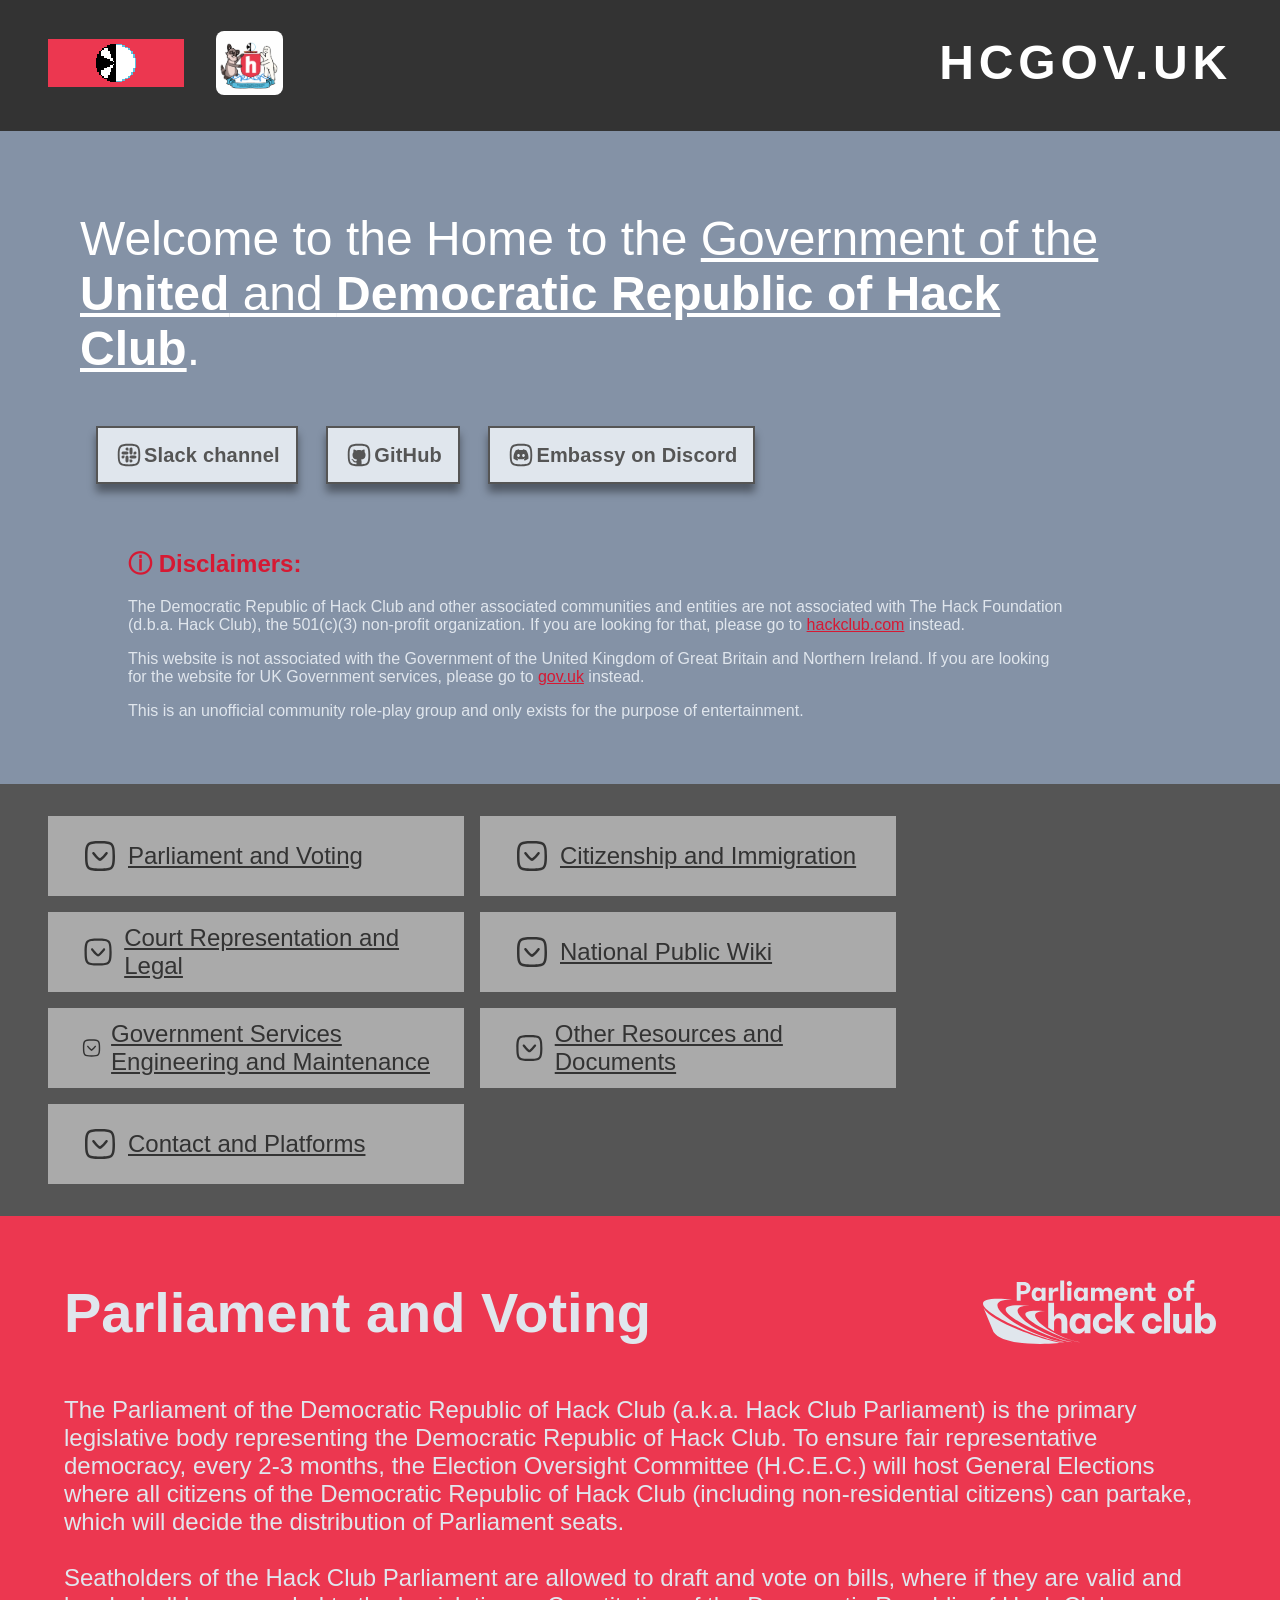
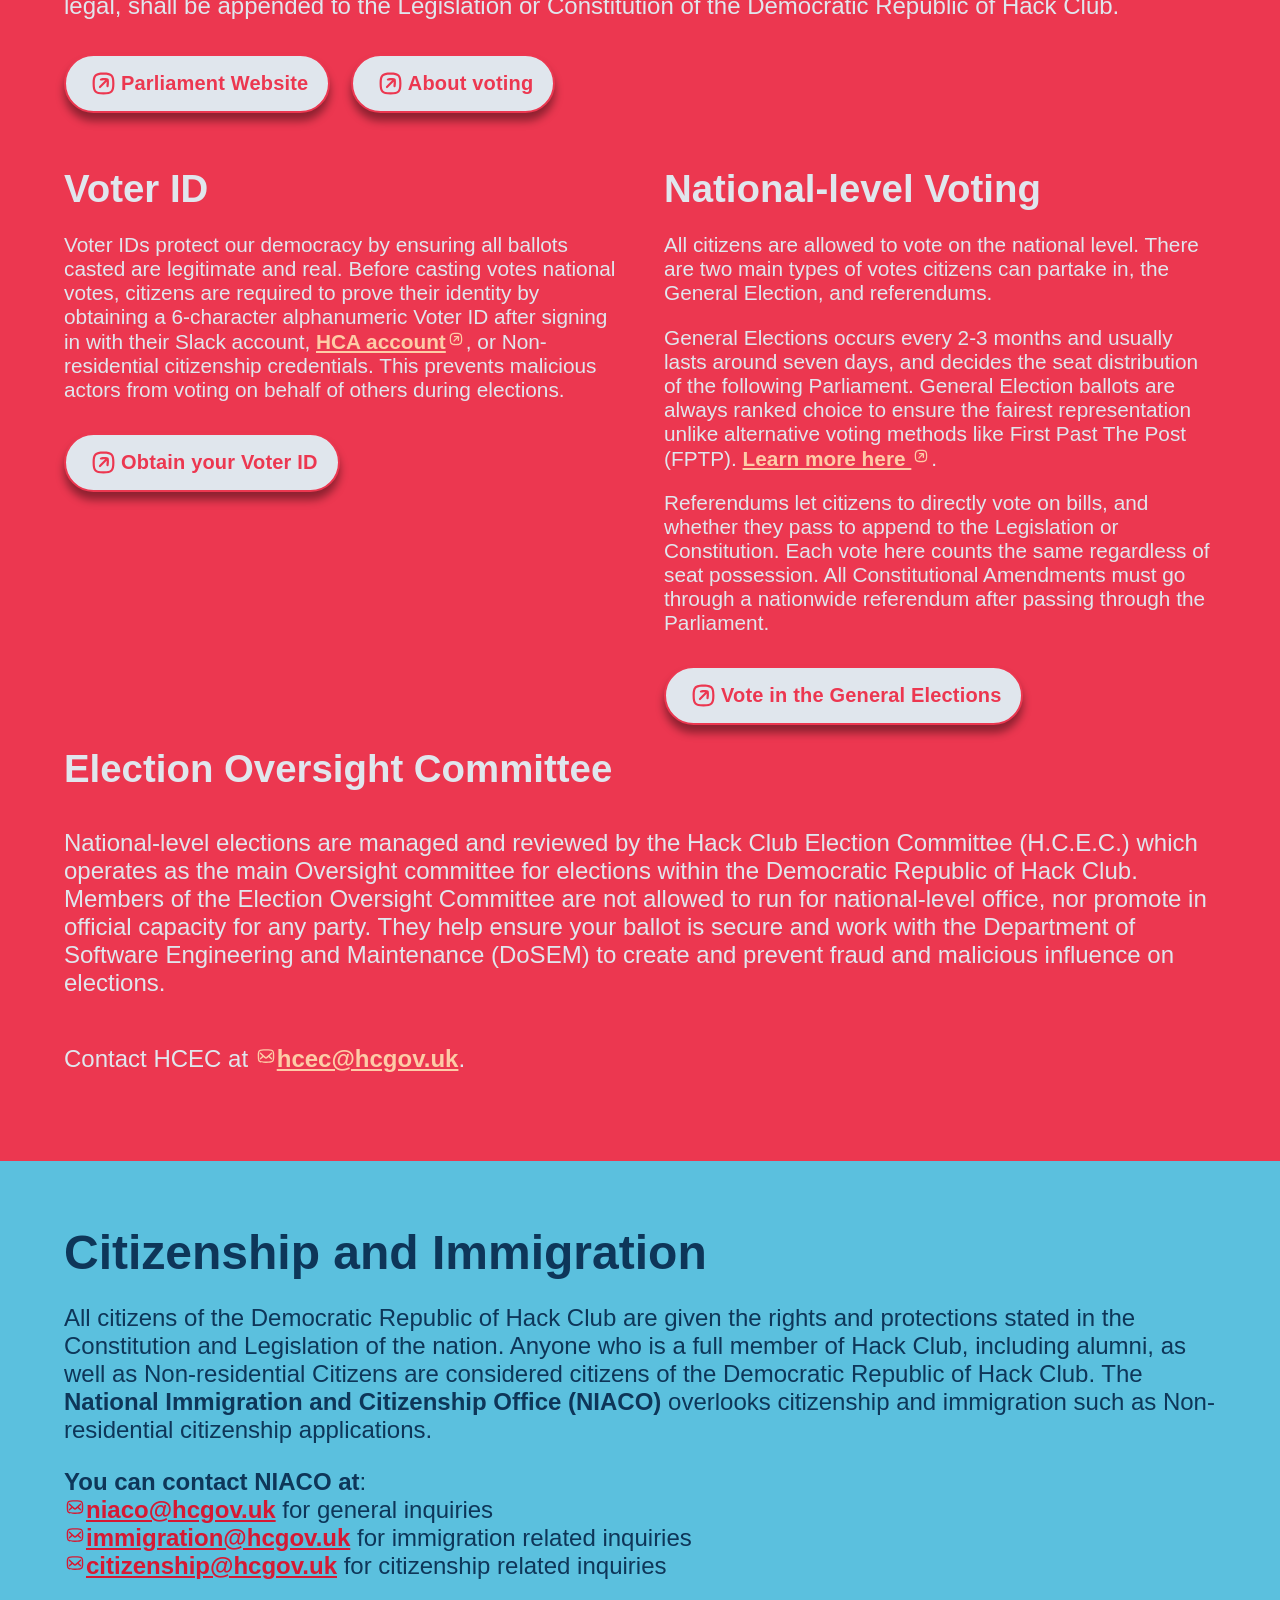
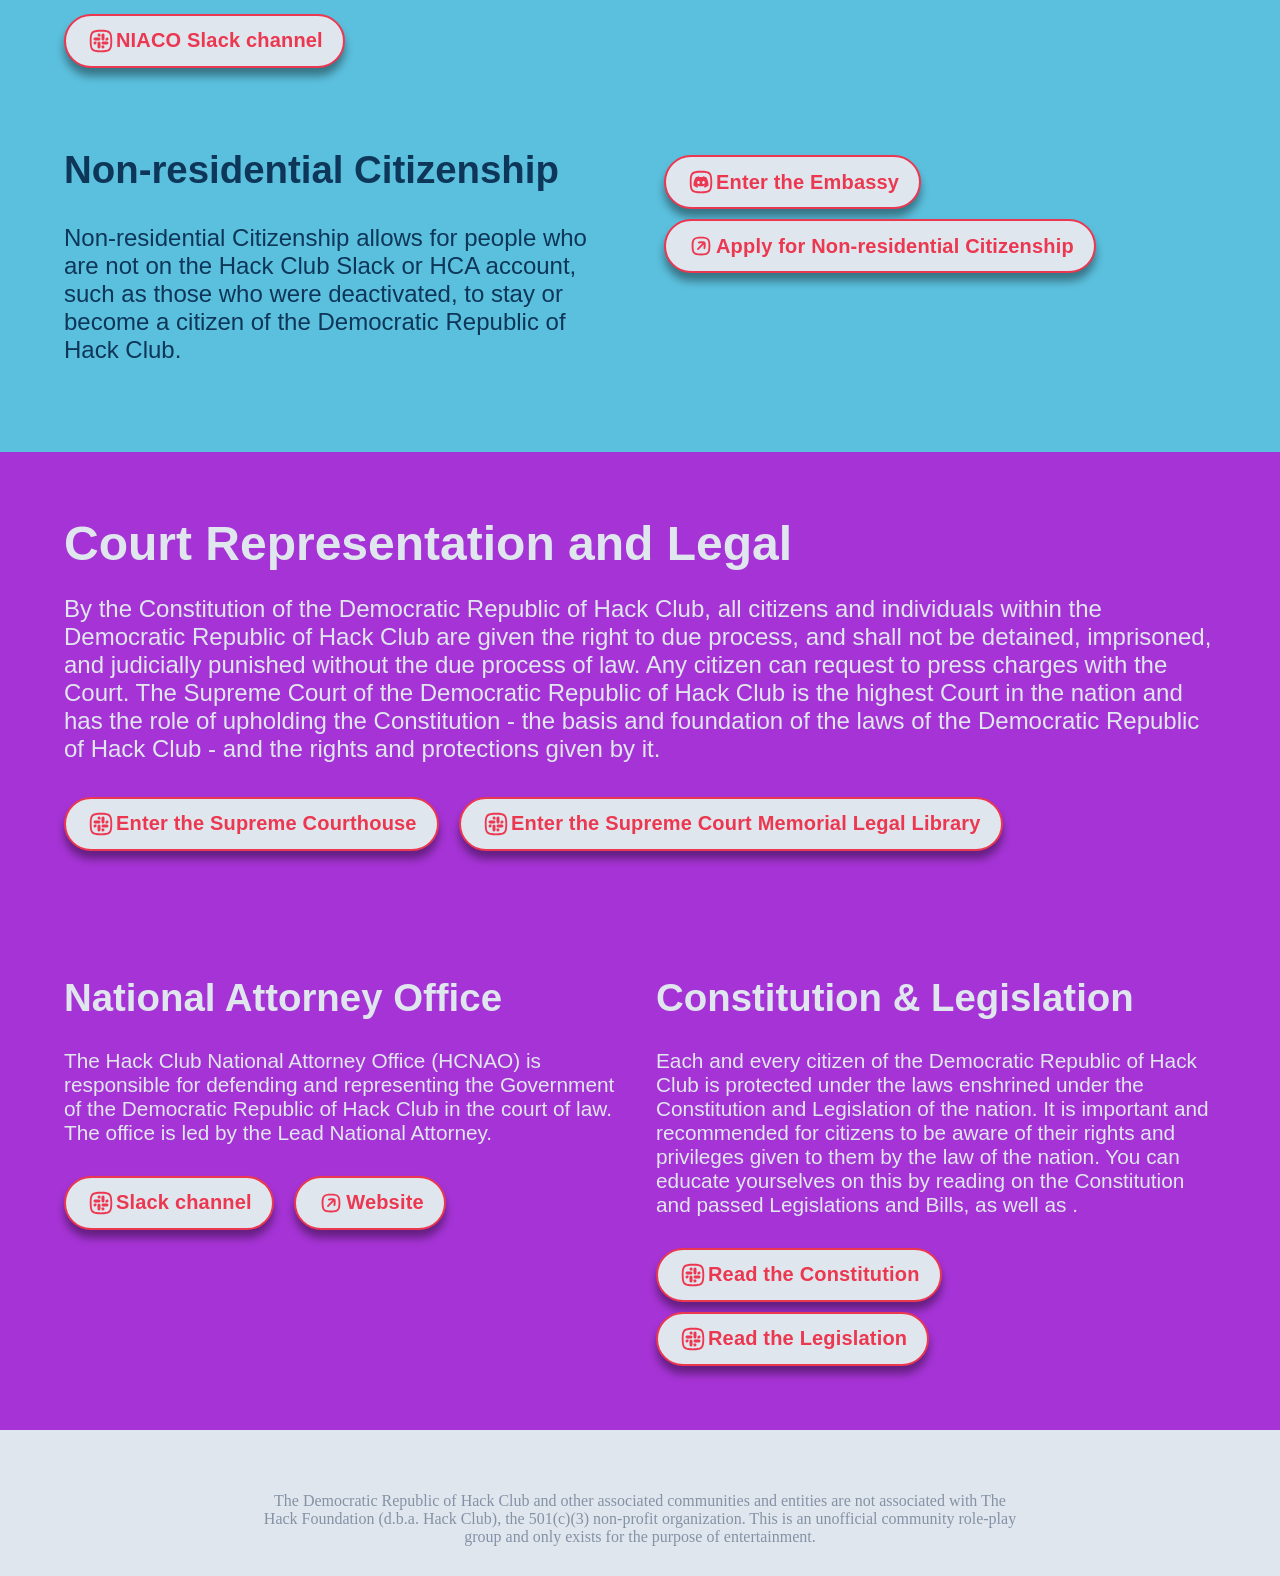
==== commit 26af9258: "tiki tiki ti gah fml" ====
--- a/index.html
+++ b/index.html
@@ -33,9 +33,9 @@
     <a href="#citizenship"><div class="thingamajig"><svg fill-rule="evenodd" clip-rule="evenodd" stroke-linejoin="round" stroke-miterlimit="1.414" xmlns="http://www.w3.org/2000/svg" aria-label="down" viewBox="0 0 32 32" preserveAspectRatio="xMidYMid meet" fill="currentColor" width="40" height="40"><path d="M21.934,25.636c-1.478,0.284 -3.354,0.365 -5.934,0.364c-2.58,0.001 -4.456,-0.08 -5.934,-0.364c-1.402,-0.264 -2.137,-0.66 -2.589,-1.113c-0.453,-0.452 -0.849,-1.187 -1.113,-2.589c-0.284,-1.478 -0.365,-3.354 -0.364,-5.934c-0.001,-2.58 0.08,-4.456 0.364,-5.934c0.264,-1.402 0.66,-2.137 1.113,-2.589c0.452,-0.453 1.187,-0.849 2.589,-1.113c1.478,-0.284 3.354,-0.364 5.934,-0.364c2.58,0 4.456,0.08 5.934,0.364c1.402,0.264 2.137,0.66 2.589,1.113c0.453,0.452 0.849,1.187 1.113,2.589c0.284,1.478 0.364,3.354 0.364,5.934c0,2.58 -0.08,4.456 -0.364,5.934c-0.264,1.402 -0.66,2.137 -1.113,2.589c-0.452,0.453 -1.187,0.849 -2.589,1.113Zm6.066,-9.636c0,10.5 -1.5,12 -12,12c-10.5,0 -12,-1.5 -12,-12c0,-10.5 1.5,-12 12,-12c10.5,0 12,1.5 12,12Z"/><path d="M10.11,12.982c0.424,-0.354 1.055,-0.297 1.408,0.128c1.391,1.636 2.76,3.464 4.482,4.774c1.749,-1.331 3.085,-3.1 4.482,-4.774c0.353,-0.425 0.984,-0.482 1.408,-0.128c0.42,0.349 0.476,0.99 0.127,1.409c-1.505,1.799 -3.031,3.827 -4.964,5.2c-0.311,0.219 -0.663,0.409 -1.053,0.409c-0.39,0 -0.742,-0.19 -1.053,-0.409c-1.914,-1.359 -3.471,-3.41 -4.965,-5.201c-0.354,-0.424 -0.296,-1.055 0.128,-1.408Z"/></svg>
         <u>Citizenship and Immigration</u>
     </div></a>
-    <div class="thingamajig"><svg fill-rule="evenodd" clip-rule="evenodd" stroke-linejoin="round" stroke-miterlimit="1.414" xmlns="http://www.w3.org/2000/svg" aria-label="down" viewBox="0 0 32 32" preserveAspectRatio="xMidYMid meet" fill="currentColor" width="40" height="40"><path d="M21.934,25.636c-1.478,0.284 -3.354,0.365 -5.934,0.364c-2.58,0.001 -4.456,-0.08 -5.934,-0.364c-1.402,-0.264 -2.137,-0.66 -2.589,-1.113c-0.453,-0.452 -0.849,-1.187 -1.113,-2.589c-0.284,-1.478 -0.365,-3.354 -0.364,-5.934c-0.001,-2.58 0.08,-4.456 0.364,-5.934c0.264,-1.402 0.66,-2.137 1.113,-2.589c0.452,-0.453 1.187,-0.849 2.589,-1.113c1.478,-0.284 3.354,-0.364 5.934,-0.364c2.58,0 4.456,0.08 5.934,0.364c1.402,0.264 2.137,0.66 2.589,1.113c0.453,0.452 0.849,1.187 1.113,2.589c0.284,1.478 0.364,3.354 0.364,5.934c0,2.58 -0.08,4.456 -0.364,5.934c-0.264,1.402 -0.66,2.137 -1.113,2.589c-0.452,0.453 -1.187,0.849 -2.589,1.113Zm6.066,-9.636c0,10.5 -1.5,12 -12,12c-10.5,0 -12,-1.5 -12,-12c0,-10.5 1.5,-12 12,-12c10.5,0 12,1.5 12,12Z"/><path d="M10.11,12.982c0.424,-0.354 1.055,-0.297 1.408,0.128c1.391,1.636 2.76,3.464 4.482,4.774c1.749,-1.331 3.085,-3.1 4.482,-4.774c0.353,-0.425 0.984,-0.482 1.408,-0.128c0.42,0.349 0.476,0.99 0.127,1.409c-1.505,1.799 -3.031,3.827 -4.964,5.2c-0.311,0.219 -0.663,0.409 -1.053,0.409c-0.39,0 -0.742,-0.19 -1.053,-0.409c-1.914,-1.359 -3.471,-3.41 -4.965,-5.201c-0.354,-0.424 -0.296,-1.055 0.128,-1.408Z"/></svg>
+    <a href="#court"><div class="thingamajig"><svg fill-rule="evenodd" clip-rule="evenodd" stroke-linejoin="round" stroke-miterlimit="1.414" xmlns="http://www.w3.org/2000/svg" aria-label="down" viewBox="0 0 32 32" preserveAspectRatio="xMidYMid meet" fill="currentColor" width="40" height="40"><path d="M21.934,25.636c-1.478,0.284 -3.354,0.365 -5.934,0.364c-2.58,0.001 -4.456,-0.08 -5.934,-0.364c-1.402,-0.264 -2.137,-0.66 -2.589,-1.113c-0.453,-0.452 -0.849,-1.187 -1.113,-2.589c-0.284,-1.478 -0.365,-3.354 -0.364,-5.934c-0.001,-2.58 0.08,-4.456 0.364,-5.934c0.264,-1.402 0.66,-2.137 1.113,-2.589c0.452,-0.453 1.187,-0.849 2.589,-1.113c1.478,-0.284 3.354,-0.364 5.934,-0.364c2.58,0 4.456,0.08 5.934,0.364c1.402,0.264 2.137,0.66 2.589,1.113c0.453,0.452 0.849,1.187 1.113,2.589c0.284,1.478 0.364,3.354 0.364,5.934c0,2.58 -0.08,4.456 -0.364,5.934c-0.264,1.402 -0.66,2.137 -1.113,2.589c-0.452,0.453 -1.187,0.849 -2.589,1.113Zm6.066,-9.636c0,10.5 -1.5,12 -12,12c-10.5,0 -12,-1.5 -12,-12c0,-10.5 1.5,-12 12,-12c10.5,0 12,1.5 12,12Z"/><path d="M10.11,12.982c0.424,-0.354 1.055,-0.297 1.408,0.128c1.391,1.636 2.76,3.464 4.482,4.774c1.749,-1.331 3.085,-3.1 4.482,-4.774c0.353,-0.425 0.984,-0.482 1.408,-0.128c0.42,0.349 0.476,0.99 0.127,1.409c-1.505,1.799 -3.031,3.827 -4.964,5.2c-0.311,0.219 -0.663,0.409 -1.053,0.409c-0.39,0 -0.742,-0.19 -1.053,-0.409c-1.914,-1.359 -3.471,-3.41 -4.965,-5.201c-0.354,-0.424 -0.296,-1.055 0.128,-1.408Z"/></svg>
         <u>Court Representation and Legal</u>
-    </div>
+    </div></a>
     <div class="thingamajig"><svg fill-rule="evenodd" clip-rule="evenodd" stroke-linejoin="round" stroke-miterlimit="1.414" xmlns="http://www.w3.org/2000/svg" aria-label="down" viewBox="0 0 32 32" preserveAspectRatio="xMidYMid meet" fill="currentColor" width="40" height="40"><path d="M21.934,25.636c-1.478,0.284 -3.354,0.365 -5.934,0.364c-2.58,0.001 -4.456,-0.08 -5.934,-0.364c-1.402,-0.264 -2.137,-0.66 -2.589,-1.113c-0.453,-0.452 -0.849,-1.187 -1.113,-2.589c-0.284,-1.478 -0.365,-3.354 -0.364,-5.934c-0.001,-2.58 0.08,-4.456 0.364,-5.934c0.264,-1.402 0.66,-2.137 1.113,-2.589c0.452,-0.453 1.187,-0.849 2.589,-1.113c1.478,-0.284 3.354,-0.364 5.934,-0.364c2.58,0 4.456,0.08 5.934,0.364c1.402,0.264 2.137,0.66 2.589,1.113c0.453,0.452 0.849,1.187 1.113,2.589c0.284,1.478 0.364,3.354 0.364,5.934c0,2.58 -0.08,4.456 -0.364,5.934c-0.264,1.402 -0.66,2.137 -1.113,2.589c-0.452,0.453 -1.187,0.849 -2.589,1.113Zm6.066,-9.636c0,10.5 -1.5,12 -12,12c-10.5,0 -12,-1.5 -12,-12c0,-10.5 1.5,-12 12,-12c10.5,0 12,1.5 12,12Z"/><path d="M10.11,12.982c0.424,-0.354 1.055,-0.297 1.408,0.128c1.391,1.636 2.76,3.464 4.482,4.774c1.749,-1.331 3.085,-3.1 4.482,-4.774c0.353,-0.425 0.984,-0.482 1.408,-0.128c0.42,0.349 0.476,0.99 0.127,1.409c-1.505,1.799 -3.031,3.827 -4.964,5.2c-0.311,0.219 -0.663,0.409 -1.053,0.409c-0.39,0 -0.742,-0.19 -1.053,-0.409c-1.914,-1.359 -3.471,-3.41 -4.965,-5.201c-0.354,-0.424 -0.296,-1.055 0.128,-1.408Z"/></svg>
         <u>National Public Wiki</u>
     </div>
@@ -108,7 +108,26 @@
 </div>
 
 <div id="court">
-    <h1>Court Representation and Legal</h1>
+    <div class="section-title">
+        <h1 class="section-title-text">Court Representation and Legal</h1>
+    </div>
+    <p>By the Constitution of the Democratic Republic of Hack Club, all citizens and individuals within the Democratic Republic of Hack Club are given the right to due process, and shall not be detained, imprisoned, and judicially punished without the due process of law. Any citizen can request to press charges with the Court. The Supreme Court of the Democratic Republic of Hack Club is the highest Court in the nation and has the role of upholding the Constitution - the basis and foundation of the laws of the Democratic Republic of Hack Club - and the rights and protections given by it.</p>
+    <a href="https://hackclub.enterprise.slack.com/archives/C08GKQE23PH"><button><svg fill-rule="evenodd" clip-rule="evenodd" stroke-linejoin="round" stroke-miterlimit="1.414" xmlns="http://www.w3.org/2000/svg" aria-label="slack" viewBox="0 0 32 32" preserveAspectRatio="xMidYMid meet" fill="currentColor" width="30" height="30"><path d="M16 6c5.1 0 7.247.576 8.336 1.665C25.425 8.754 26 10.9 26 16c0 5.1-.575 7.247-1.664 8.336C23.247 25.425 21.1 26 16 26s-7.247-.575-8.336-1.664C6.575 23.247 6 21.1 6 16s.575-7.247 1.664-8.335C8.753 6.576 10.9 6 16 6zm12 10C28 6 26 4 16 4S4 6 4 16s2 12 12 12 12-2 12-12z"/><path d="M13.867 8a1.605 1.605 0 0 0-1.48.988 1.594 1.594 0 0 0 .001 1.224 1.598 1.598 0 0 0 1.479.988h1.6V9.6a1.596 1.596 0 0 0-.988-1.478A1.604 1.604 0 0 0 13.867 8zm0 4.267H9.6a1.604 1.604 0 0 0-1.479.988 1.596 1.596 0 0 0 .347 1.742 1.601 1.601 0 0 0 1.132.47h4.267a1.605 1.605 0 0 0 1.478-.989A1.596 1.596 0 0 0 15 12.736a1.602 1.602 0 0 0-1.132-.47zM24 13.867a1.596 1.596 0 0 0-.987-1.478 1.605 1.605 0 0 0-1.745.347 1.597 1.597 0 0 0-.468 1.13v1.6h1.6a1.605 1.605 0 0 0 1.479-.988c.08-.194.121-.402.121-.611zm-4.267 0V9.6a1.594 1.594 0 0 0-.987-1.478 1.605 1.605 0 0 0-1.745.347 1.6 1.6 0 0 0-.468 1.131v4.267a1.596 1.596 0 0 0 .987 1.477 1.605 1.605 0 0 0 1.226 0 1.601 1.601 0 0 0 .987-1.477zM18.133 24a1.603 1.603 0 0 0 1.6-1.6 1.595 1.595 0 0 0-.987-1.478 1.605 1.605 0 0 0-.613-.122h-1.6v1.6a1.597 1.597 0 0 0 1.6 1.6zm0-4.267H22.4a1.605 1.605 0 0 0 1.479-.988 1.596 1.596 0 0 0-.347-1.742 1.6 1.6 0 0 0-1.132-.47h-4.267a1.605 1.605 0 0 0-1.478.989A1.596 1.596 0 0 0 17 19.264a1.602 1.602 0 0 0 1.132.47zM8 18.133a1.596 1.596 0 0 0 1.6 1.6 1.605 1.605 0 0 0 1.479-.988c.08-.194.121-.402.121-.612v-1.6H9.6a1.605 1.605 0 0 0-1.479.989c-.08.194-.121.402-.121.611zm4.267 0V22.4a1.595 1.595 0 0 0 .987 1.478 1.603 1.603 0 0 0 1.745-.347 1.6 1.6 0 0 0 .468-1.131v-4.266a1.597 1.597 0 0 0-1.6-1.6 1.603 1.603 0 0 0-1.6 1.6z"/></svg>Enter the Supreme Courthouse</button></a>
+    <a href="https://hackclub.enterprise.slack.com/archives/C096ZT2C0PK"><button><svg fill-rule="evenodd" clip-rule="evenodd" stroke-linejoin="round" stroke-miterlimit="1.414" xmlns="http://www.w3.org/2000/svg" aria-label="slack" viewBox="0 0 32 32" preserveAspectRatio="xMidYMid meet" fill="currentColor" width="30" height="30"><path d="M16 6c5.1 0 7.247.576 8.336 1.665C25.425 8.754 26 10.9 26 16c0 5.1-.575 7.247-1.664 8.336C23.247 25.425 21.1 26 16 26s-7.247-.575-8.336-1.664C6.575 23.247 6 21.1 6 16s.575-7.247 1.664-8.335C8.753 6.576 10.9 6 16 6zm12 10C28 6 26 4 16 4S4 6 4 16s2 12 12 12 12-2 12-12z"/><path d="M13.867 8a1.605 1.605 0 0 0-1.48.988 1.594 1.594 0 0 0 .001 1.224 1.598 1.598 0 0 0 1.479.988h1.6V9.6a1.596 1.596 0 0 0-.988-1.478A1.604 1.604 0 0 0 13.867 8zm0 4.267H9.6a1.604 1.604 0 0 0-1.479.988 1.596 1.596 0 0 0 .347 1.742 1.601 1.601 0 0 0 1.132.47h4.267a1.605 1.605 0 0 0 1.478-.989A1.596 1.596 0 0 0 15 12.736a1.602 1.602 0 0 0-1.132-.47zM24 13.867a1.596 1.596 0 0 0-.987-1.478 1.605 1.605 0 0 0-1.745.347 1.597 1.597 0 0 0-.468 1.13v1.6h1.6a1.605 1.605 0 0 0 1.479-.988c.08-.194.121-.402.121-.611zm-4.267 0V9.6a1.594 1.594 0 0 0-.987-1.478 1.605 1.605 0 0 0-1.745.347 1.6 1.6 0 0 0-.468 1.131v4.267a1.596 1.596 0 0 0 .987 1.477 1.605 1.605 0 0 0 1.226 0 1.601 1.601 0 0 0 .987-1.477zM18.133 24a1.603 1.603 0 0 0 1.6-1.6 1.595 1.595 0 0 0-.987-1.478 1.605 1.605 0 0 0-.613-.122h-1.6v1.6a1.597 1.597 0 0 0 1.6 1.6zm0-4.267H22.4a1.605 1.605 0 0 0 1.479-.988 1.596 1.596 0 0 0-.347-1.742 1.6 1.6 0 0 0-1.132-.47h-4.267a1.605 1.605 0 0 0-1.478.989A1.596 1.596 0 0 0 17 19.264a1.602 1.602 0 0 0 1.132.47zM8 18.133a1.596 1.596 0 0 0 1.6 1.6 1.605 1.605 0 0 0 1.479-.988c.08-.194.121-.402.121-.612v-1.6H9.6a1.605 1.605 0 0 0-1.479.989c-.08.194-.121.402-.121.611zm4.267 0V22.4a1.595 1.595 0 0 0 .987 1.478 1.603 1.603 0 0 0 1.745-.347 1.6 1.6 0 0 0 .468-1.131v-4.266a1.597 1.597 0 0 0-1.6-1.6 1.603 1.603 0 0 0-1.6 1.6z"/></svg>Enter the Supreme Court Memorial Legal Library</button></a>
+    <div id="court-subsection">
+        <div class="i-am-running-out-of-names">
+            <h2>National Attorney Office</h2>
+            <p>The Hack Club National Attorney Office (HCNAO) is responsible for defending and representing the Government of the Democratic Republic of Hack Club in the court of law. The office is led by the Lead National Attorney.</p>
+            <button><svg fill-rule="evenodd" clip-rule="evenodd" stroke-linejoin="round" stroke-miterlimit="1.414" xmlns="http://www.w3.org/2000/svg" aria-label="slack" viewBox="0 0 32 32" preserveAspectRatio="xMidYMid meet" fill="currentColor" width="30" height="30"><path d="M16 6c5.1 0 7.247.576 8.336 1.665C25.425 8.754 26 10.9 26 16c0 5.1-.575 7.247-1.664 8.336C23.247 25.425 21.1 26 16 26s-7.247-.575-8.336-1.664C6.575 23.247 6 21.1 6 16s.575-7.247 1.664-8.335C8.753 6.576 10.9 6 16 6zm12 10C28 6 26 4 16 4S4 6 4 16s2 12 12 12 12-2 12-12z"/><path d="M13.867 8a1.605 1.605 0 0 0-1.48.988 1.594 1.594 0 0 0 .001 1.224 1.598 1.598 0 0 0 1.479.988h1.6V9.6a1.596 1.596 0 0 0-.988-1.478A1.604 1.604 0 0 0 13.867 8zm0 4.267H9.6a1.604 1.604 0 0 0-1.479.988 1.596 1.596 0 0 0 .347 1.742 1.601 1.601 0 0 0 1.132.47h4.267a1.605 1.605 0 0 0 1.478-.989A1.596 1.596 0 0 0 15 12.736a1.602 1.602 0 0 0-1.132-.47zM24 13.867a1.596 1.596 0 0 0-.987-1.478 1.605 1.605 0 0 0-1.745.347 1.597 1.597 0 0 0-.468 1.13v1.6h1.6a1.605 1.605 0 0 0 1.479-.988c.08-.194.121-.402.121-.611zm-4.267 0V9.6a1.594 1.594 0 0 0-.987-1.478 1.605 1.605 0 0 0-1.745.347 1.6 1.6 0 0 0-.468 1.131v4.267a1.596 1.596 0 0 0 .987 1.477 1.605 1.605 0 0 0 1.226 0 1.601 1.601 0 0 0 .987-1.477zM18.133 24a1.603 1.603 0 0 0 1.6-1.6 1.595 1.595 0 0 0-.987-1.478 1.605 1.605 0 0 0-.613-.122h-1.6v1.6a1.597 1.597 0 0 0 1.6 1.6zm0-4.267H22.4a1.605 1.605 0 0 0 1.479-.988 1.596 1.596 0 0 0-.347-1.742 1.6 1.6 0 0 0-1.132-.47h-4.267a1.605 1.605 0 0 0-1.478.989A1.596 1.596 0 0 0 17 19.264a1.602 1.602 0 0 0 1.132.47zM8 18.133a1.596 1.596 0 0 0 1.6 1.6 1.605 1.605 0 0 0 1.479-.988c.08-.194.121-.402.121-.612v-1.6H9.6a1.605 1.605 0 0 0-1.479.989c-.08.194-.121.402-.121.611zm4.267 0V22.4a1.595 1.595 0 0 0 .987 1.478 1.603 1.603 0 0 0 1.745-.347 1.6 1.6 0 0 0 .468-1.131v-4.266a1.597 1.597 0 0 0-1.6-1.6 1.603 1.603 0 0 0-1.6 1.6z"/></svg>Slack channel</button>
+            <button><svg fill-rule="evenodd" clip-rule="evenodd" stroke-linejoin="round" stroke-miterlimit="1.414" xmlns="http://www.w3.org/2000/svg" aria-label="external" viewBox="0 0 32 32" preserveAspectRatio="xMidYMid meet" fill="currentColor" width="30" height="30"><path d="M18.6696 18.2544C18.6196 18.8044 19.025 19.2908 19.575 19.3408C20.125 19.3908 20.6114 18.9855 20.6614 18.4355L20.6615 18.4338C21.0797 16.5772 21.0797 15.163 20.8286 12.6612C20.7628 12.2869 20.6485 11.9033 20.3726 11.6274C20.0967 11.3515 19.7131 11.2372 19.3387 11.1714C16.8371 10.9203 15.4229 10.9203 13.5651 11.3385C13.0263 11.4598 12.6092 11.875 12.6592 12.425C12.7092 12.975 13.1956 13.3804 13.7456 13.3304L13.9557 13.3114C15.4442 13.1765 16.3383 13.0955 17.4922 13.0936L17.4937 13.0951L12.053 18.5358C11.6625 18.9264 11.6625 19.5595 12.053 19.9501C12.4435 20.3406 13.0767 20.3406 13.4672 19.9501L18.9054 14.5119C18.9021 15.6445 18.8229 16.5339 18.6979 17.9365L18.6696 18.2544Z"/><path d="M26 16C26 24 24 26 16 26C8 26 6 24 6 16C6 8 8 6 16 6C24 6 26 8 26 16ZM24 16C24 20.014 23.45 21.722 22.586 22.586C21.722 23.45 20.014 24 16 24C11.986 24 10.278 23.45 9.414 22.586C8.55 21.722 8 20.014 8 16C8 11.986 8.55 10.278 9.414 9.414C10.278 8.55 11.986 8 16 8C20.014 8 21.722 8.55 22.586 9.414C23.45 10.278 24 11.986 24 16Z"/></svg>Website</button>
+        </div>
+        <div class="i-am-running-out-of-names">
+            <h2>Constitution & Legislation</h2>
+            <p>Each and every citizen of the Democratic Republic of Hack Club is protected under the laws enshrined under the Constitution and Legislation of the nation. It is important and recommended for citizens to be aware of their rights and privileges given to them by the law of the nation. You can educate yourselves on this by reading on the Constitution and passed Legislations and Bills, as well as .</p>
+            <a href="https://hackclub.enterprise.slack.com/docs/T0266FRGM/F08FAU0NTGX"><button><svg fill-rule="evenodd" clip-rule="evenodd" stroke-linejoin="round" stroke-miterlimit="1.414" xmlns="http://www.w3.org/2000/svg" aria-label="slack" viewBox="0 0 32 32" preserveAspectRatio="xMidYMid meet" fill="currentColor" width="30" height="30"><path d="M16 6c5.1 0 7.247.576 8.336 1.665C25.425 8.754 26 10.9 26 16c0 5.1-.575 7.247-1.664 8.336C23.247 25.425 21.1 26 16 26s-7.247-.575-8.336-1.664C6.575 23.247 6 21.1 6 16s.575-7.247 1.664-8.335C8.753 6.576 10.9 6 16 6zm12 10C28 6 26 4 16 4S4 6 4 16s2 12 12 12 12-2 12-12z"/><path d="M13.867 8a1.605 1.605 0 0 0-1.48.988 1.594 1.594 0 0 0 .001 1.224 1.598 1.598 0 0 0 1.479.988h1.6V9.6a1.596 1.596 0 0 0-.988-1.478A1.604 1.604 0 0 0 13.867 8zm0 4.267H9.6a1.604 1.604 0 0 0-1.479.988 1.596 1.596 0 0 0 .347 1.742 1.601 1.601 0 0 0 1.132.47h4.267a1.605 1.605 0 0 0 1.478-.989A1.596 1.596 0 0 0 15 12.736a1.602 1.602 0 0 0-1.132-.47zM24 13.867a1.596 1.596 0 0 0-.987-1.478 1.605 1.605 0 0 0-1.745.347 1.597 1.597 0 0 0-.468 1.13v1.6h1.6a1.605 1.605 0 0 0 1.479-.988c.08-.194.121-.402.121-.611zm-4.267 0V9.6a1.594 1.594 0 0 0-.987-1.478 1.605 1.605 0 0 0-1.745.347 1.6 1.6 0 0 0-.468 1.131v4.267a1.596 1.596 0 0 0 .987 1.477 1.605 1.605 0 0 0 1.226 0 1.601 1.601 0 0 0 .987-1.477zM18.133 24a1.603 1.603 0 0 0 1.6-1.6 1.595 1.595 0 0 0-.987-1.478 1.605 1.605 0 0 0-.613-.122h-1.6v1.6a1.597 1.597 0 0 0 1.6 1.6zm0-4.267H22.4a1.605 1.605 0 0 0 1.479-.988 1.596 1.596 0 0 0-.347-1.742 1.6 1.6 0 0 0-1.132-.47h-4.267a1.605 1.605 0 0 0-1.478.989A1.596 1.596 0 0 0 17 19.264a1.602 1.602 0 0 0 1.132.47zM8 18.133a1.596 1.596 0 0 0 1.6 1.6 1.605 1.605 0 0 0 1.479-.988c.08-.194.121-.402.121-.612v-1.6H9.6a1.605 1.605 0 0 0-1.479.989c-.08.194-.121.402-.121.611zm4.267 0V22.4a1.595 1.595 0 0 0 .987 1.478 1.603 1.603 0 0 0 1.745-.347 1.6 1.6 0 0 0 .468-1.131v-4.266a1.597 1.597 0 0 0-1.6-1.6 1.603 1.603 0 0 0-1.6 1.6z"/></svg>Read the Constitution</button></a>
+            <a href="https://hackclub.enterprise.slack.com/lists/T0266FRGM/F08GW1VAB9R"><button><svg fill-rule="evenodd" clip-rule="evenodd" stroke-linejoin="round" stroke-miterlimit="1.414" xmlns="http://www.w3.org/2000/svg" aria-label="slack" viewBox="0 0 32 32" preserveAspectRatio="xMidYMid meet" fill="currentColor" width="30" height="30"><path d="M16 6c5.1 0 7.247.576 8.336 1.665C25.425 8.754 26 10.9 26 16c0 5.1-.575 7.247-1.664 8.336C23.247 25.425 21.1 26 16 26s-7.247-.575-8.336-1.664C6.575 23.247 6 21.1 6 16s.575-7.247 1.664-8.335C8.753 6.576 10.9 6 16 6zm12 10C28 6 26 4 16 4S4 6 4 16s2 12 12 12 12-2 12-12z"/><path d="M13.867 8a1.605 1.605 0 0 0-1.48.988 1.594 1.594 0 0 0 .001 1.224 1.598 1.598 0 0 0 1.479.988h1.6V9.6a1.596 1.596 0 0 0-.988-1.478A1.604 1.604 0 0 0 13.867 8zm0 4.267H9.6a1.604 1.604 0 0 0-1.479.988 1.596 1.596 0 0 0 .347 1.742 1.601 1.601 0 0 0 1.132.47h4.267a1.605 1.605 0 0 0 1.478-.989A1.596 1.596 0 0 0 15 12.736a1.602 1.602 0 0 0-1.132-.47zM24 13.867a1.596 1.596 0 0 0-.987-1.478 1.605 1.605 0 0 0-1.745.347 1.597 1.597 0 0 0-.468 1.13v1.6h1.6a1.605 1.605 0 0 0 1.479-.988c.08-.194.121-.402.121-.611zm-4.267 0V9.6a1.594 1.594 0 0 0-.987-1.478 1.605 1.605 0 0 0-1.745.347 1.6 1.6 0 0 0-.468 1.131v4.267a1.596 1.596 0 0 0 .987 1.477 1.605 1.605 0 0 0 1.226 0 1.601 1.601 0 0 0 .987-1.477zM18.133 24a1.603 1.603 0 0 0 1.6-1.6 1.595 1.595 0 0 0-.987-1.478 1.605 1.605 0 0 0-.613-.122h-1.6v1.6a1.597 1.597 0 0 0 1.6 1.6zm0-4.267H22.4a1.605 1.605 0 0 0 1.479-.988 1.596 1.596 0 0 0-.347-1.742 1.6 1.6 0 0 0-1.132-.47h-4.267a1.605 1.605 0 0 0-1.478.989A1.596 1.596 0 0 0 17 19.264a1.602 1.602 0 0 0 1.132.47zM8 18.133a1.596 1.596 0 0 0 1.6 1.6 1.605 1.605 0 0 0 1.479-.988c.08-.194.121-.402.121-.612v-1.6H9.6a1.605 1.605 0 0 0-1.479.989c-.08.194-.121.402-.121.611zm4.267 0V22.4a1.595 1.595 0 0 0 .987 1.478 1.603 1.603 0 0 0 1.745-.347 1.6 1.6 0 0 0 .468-1.131v-4.266a1.597 1.597 0 0 0-1.6-1.6 1.603 1.603 0 0 0-1.6 1.6z"/></svg>Read the Legislation</button></a>
+        </div>
+    </div>
 </div>
 
 <div class="body"><br><br><p style="color: #8492a6">The Democratic Republic of Hack Club and other associated communities and entities are not associated with The Hack Foundation (d.b.a. Hack Club), the 501(c)(3) non-profit organization. This is an unofficial community role-play group and only exists for the purpose of entertainment.</p></div>
--- a/style.css
+++ b/style.css
@@ -399,4 +399,40 @@
 #parliament a{
     color: #fdcba7;
     font-weight: bold;
-}+}
+
+#court{
+    background-color: #a633d6;
+    font-family: 'Phantom Sans', sans-serif;
+    color: #e0e6ed;
+    padding: 4rem;
+}
+
+#court h1{
+    margin: 0;
+    font-size: 3rem;
+}
+
+#court p{
+    font-size: 1.5rem;
+}
+
+#court button{
+    margin-right: 1rem;
+}
+
+#court-subsection {
+    margin-top: 4rem;
+    display: flex;
+    gap: 2rem;
+}
+
+#court-subsection h2{
+    font-size: 2.4rem;
+    line-height: 2.4rem;
+}
+
+#court-subsection p{
+    font-size: 1.3rem;
+    margin-top: 0;
+}
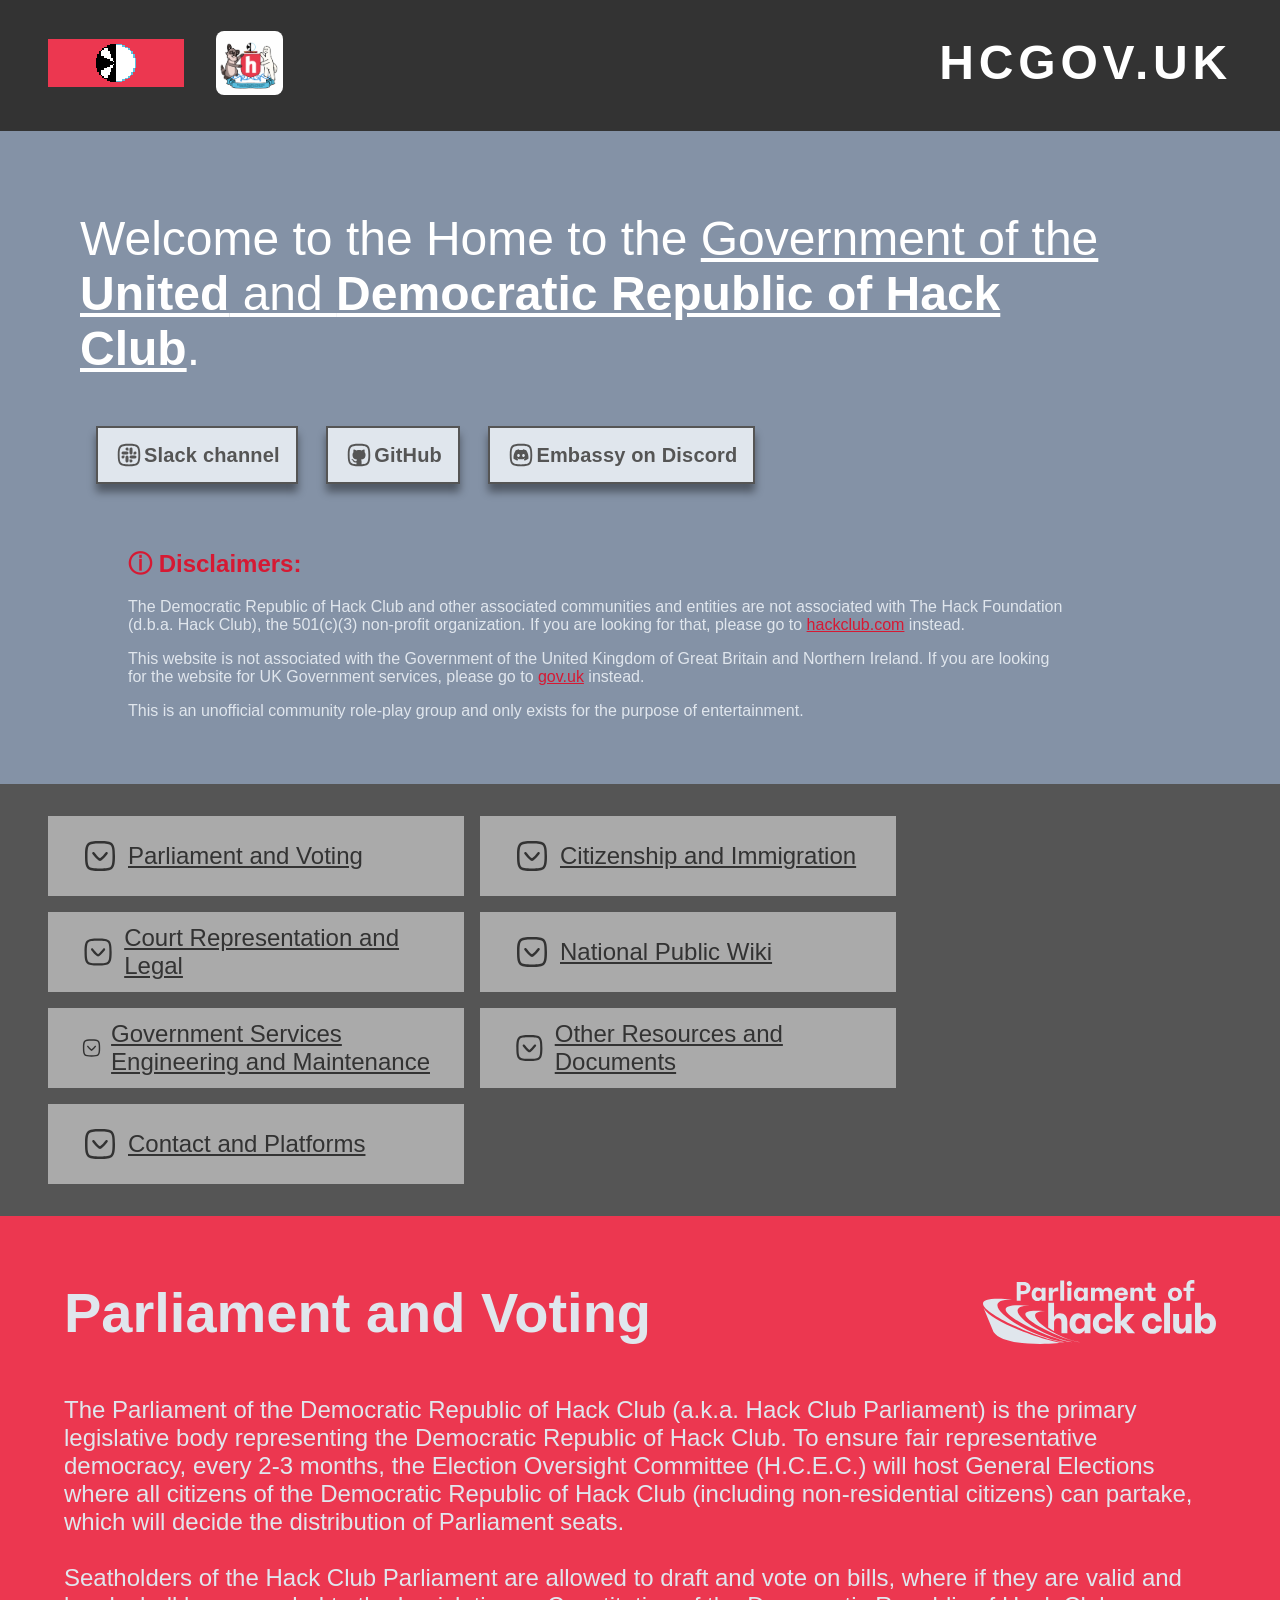
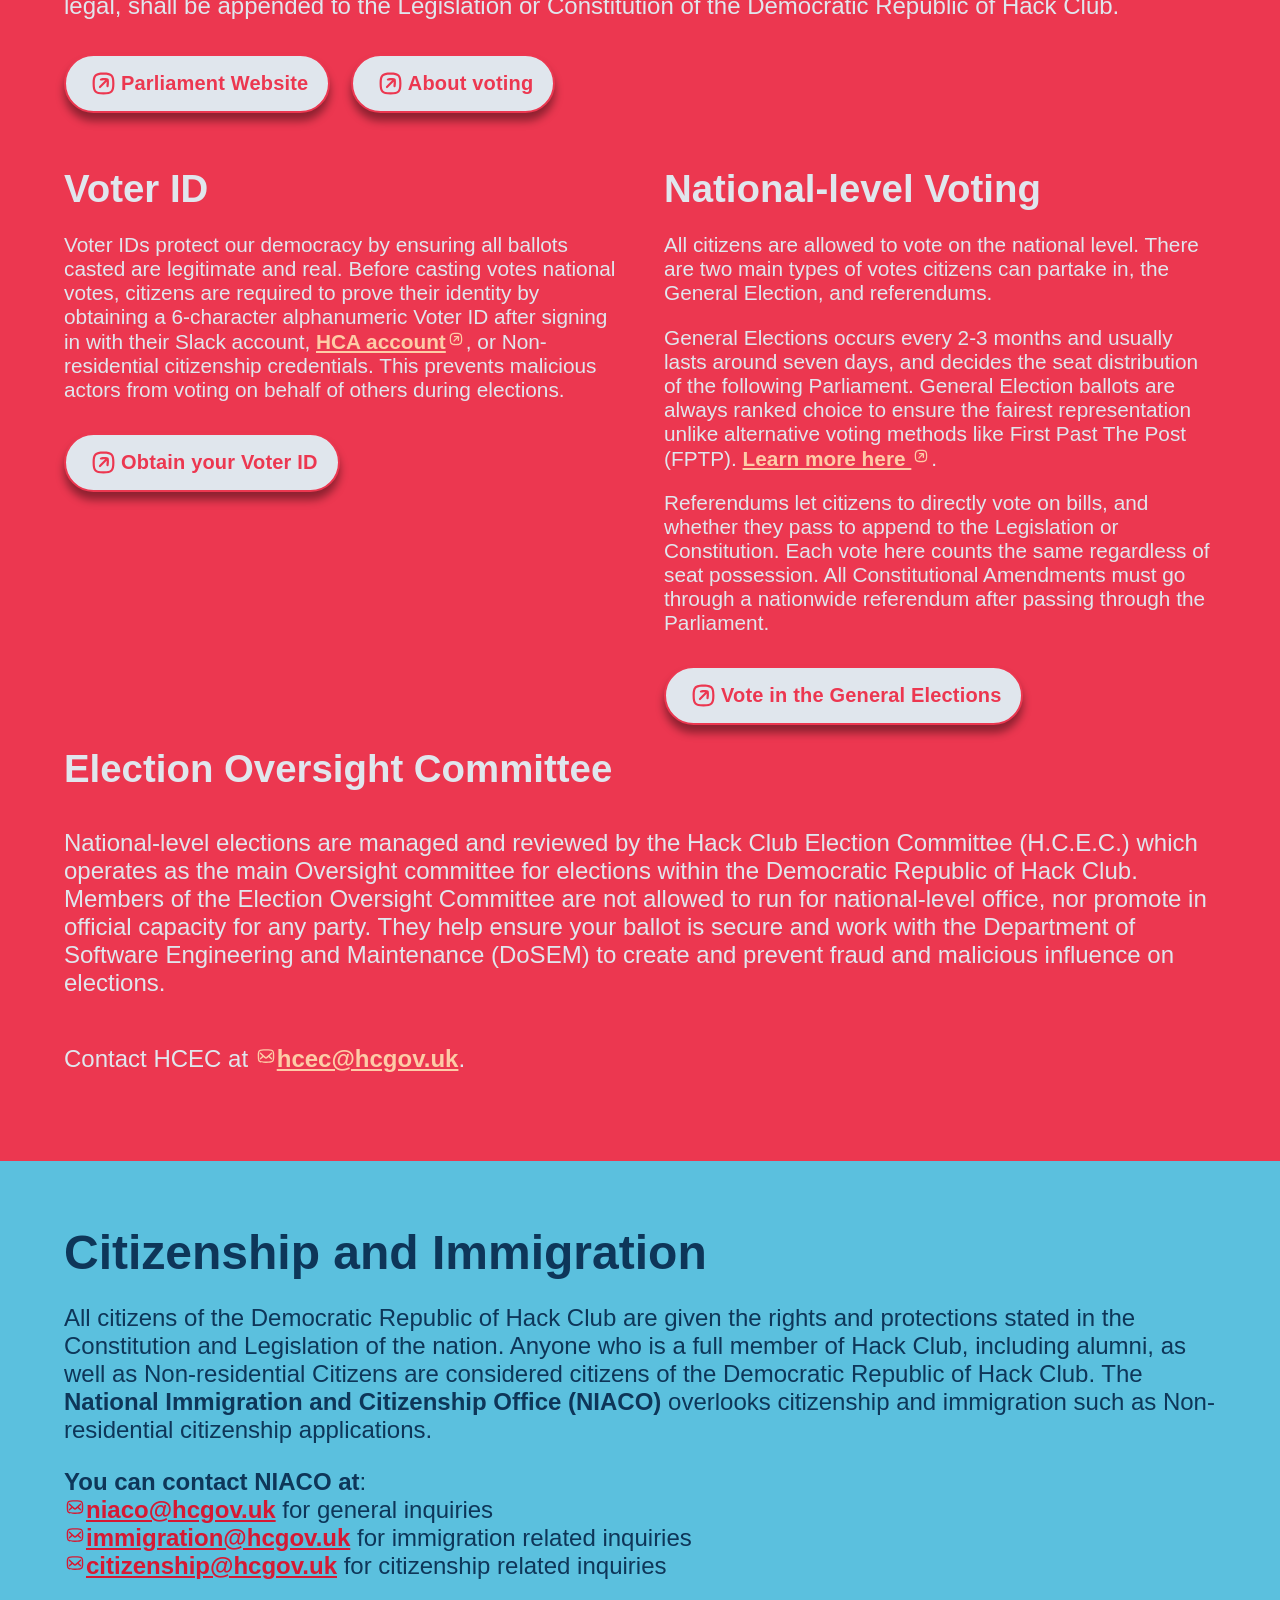
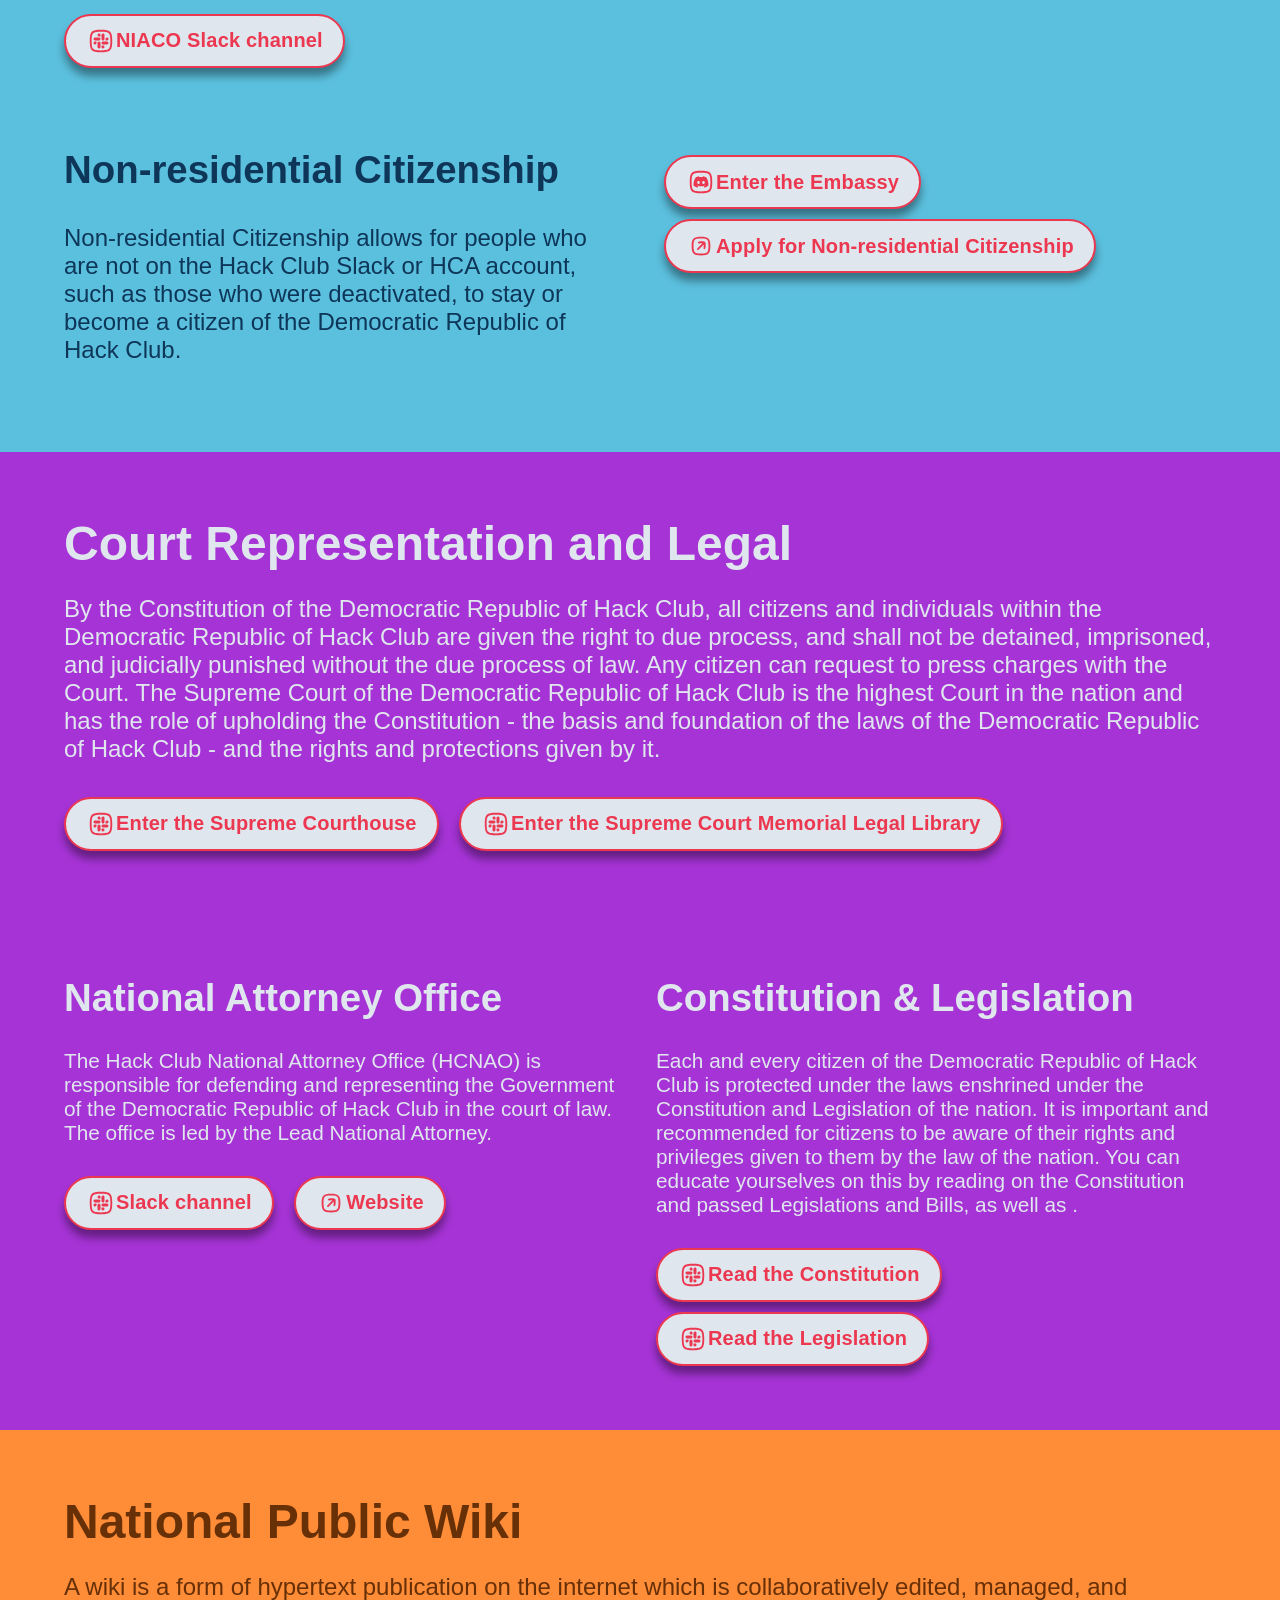
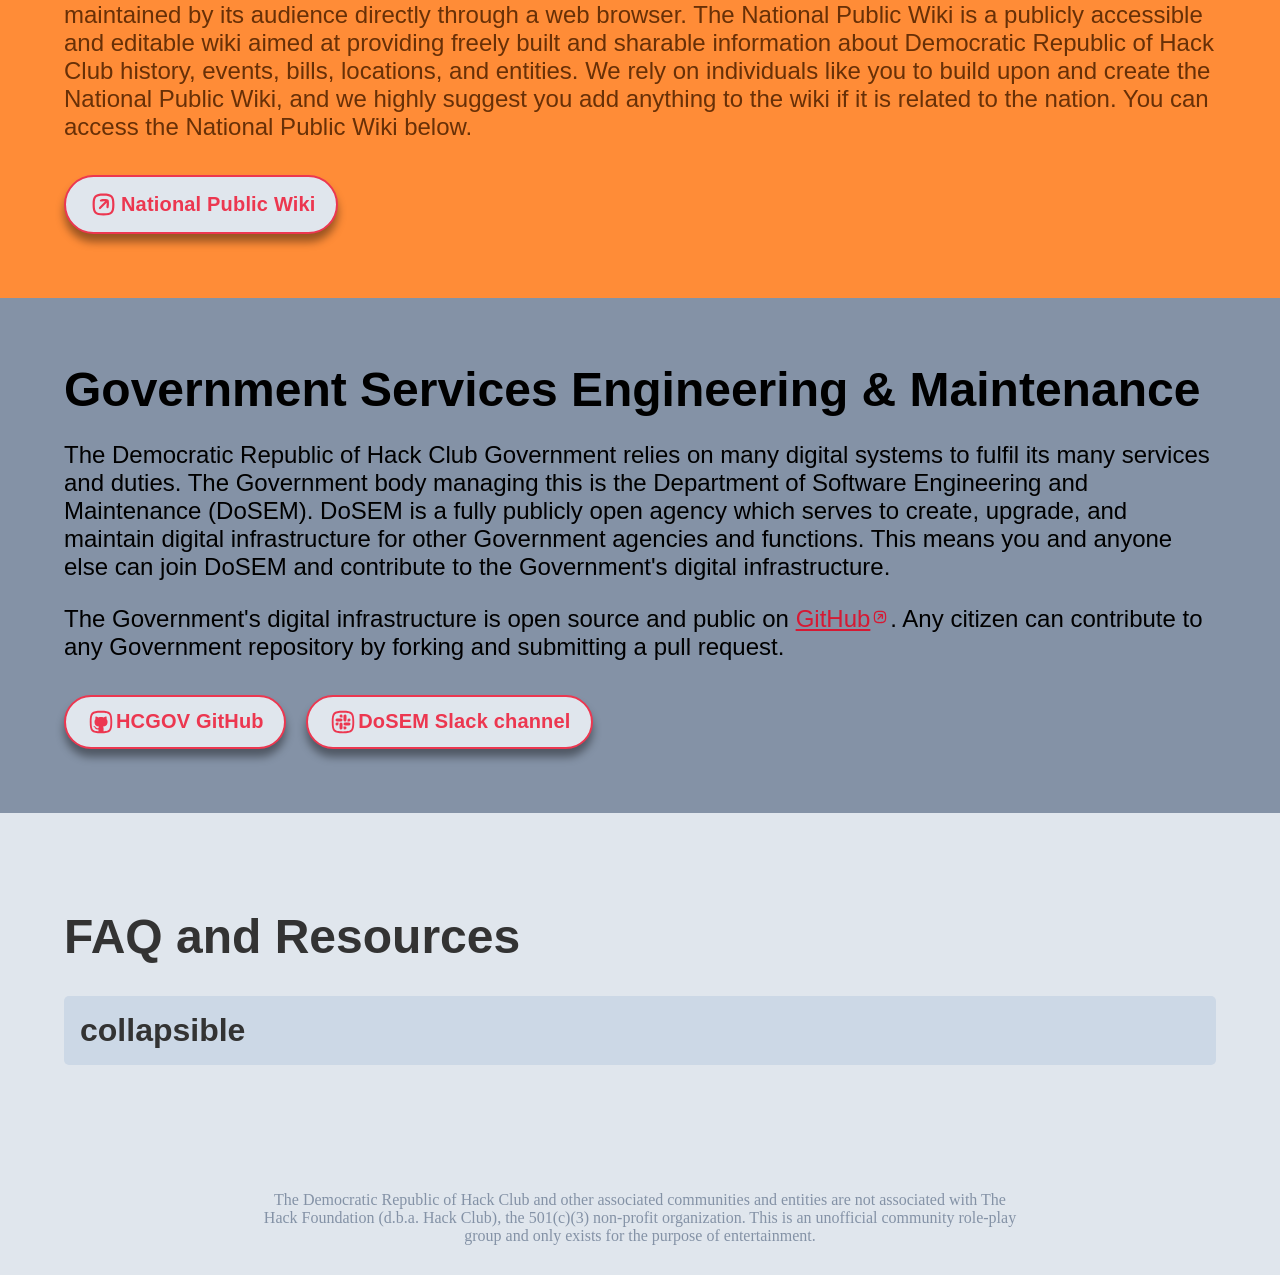
==== commit 2bbdf953: "in this household we don't vibe code, we copy from w3schools and stackoverflow like the good old day" ====
--- a/index.html
+++ b/index.html
@@ -36,14 +36,14 @@
     <a href="#court"><div class="thingamajig"><svg fill-rule="evenodd" clip-rule="evenodd" stroke-linejoin="round" stroke-miterlimit="1.414" xmlns="http://www.w3.org/2000/svg" aria-label="down" viewBox="0 0 32 32" preserveAspectRatio="xMidYMid meet" fill="currentColor" width="40" height="40"><path d="M21.934,25.636c-1.478,0.284 -3.354,0.365 -5.934,0.364c-2.58,0.001 -4.456,-0.08 -5.934,-0.364c-1.402,-0.264 -2.137,-0.66 -2.589,-1.113c-0.453,-0.452 -0.849,-1.187 -1.113,-2.589c-0.284,-1.478 -0.365,-3.354 -0.364,-5.934c-0.001,-2.58 0.08,-4.456 0.364,-5.934c0.264,-1.402 0.66,-2.137 1.113,-2.589c0.452,-0.453 1.187,-0.849 2.589,-1.113c1.478,-0.284 3.354,-0.364 5.934,-0.364c2.58,0 4.456,0.08 5.934,0.364c1.402,0.264 2.137,0.66 2.589,1.113c0.453,0.452 0.849,1.187 1.113,2.589c0.284,1.478 0.364,3.354 0.364,5.934c0,2.58 -0.08,4.456 -0.364,5.934c-0.264,1.402 -0.66,2.137 -1.113,2.589c-0.452,0.453 -1.187,0.849 -2.589,1.113Zm6.066,-9.636c0,10.5 -1.5,12 -12,12c-10.5,0 -12,-1.5 -12,-12c0,-10.5 1.5,-12 12,-12c10.5,0 12,1.5 12,12Z"/><path d="M10.11,12.982c0.424,-0.354 1.055,-0.297 1.408,0.128c1.391,1.636 2.76,3.464 4.482,4.774c1.749,-1.331 3.085,-3.1 4.482,-4.774c0.353,-0.425 0.984,-0.482 1.408,-0.128c0.42,0.349 0.476,0.99 0.127,1.409c-1.505,1.799 -3.031,3.827 -4.964,5.2c-0.311,0.219 -0.663,0.409 -1.053,0.409c-0.39,0 -0.742,-0.19 -1.053,-0.409c-1.914,-1.359 -3.471,-3.41 -4.965,-5.201c-0.354,-0.424 -0.296,-1.055 0.128,-1.408Z"/></svg>
         <u>Court Representation and Legal</u>
     </div></a>
+    <a href="#wiki"><div class="thingamajig"><svg fill-rule="evenodd" clip-rule="evenodd" stroke-linejoin="round" stroke-miterlimit="1.414" xmlns="http://www.w3.org/2000/svg" aria-label="down" viewBox="0 0 32 32" preserveAspectRatio="xMidYMid meet" fill="currentColor" width="40" height="40"><path d="M21.934,25.636c-1.478,0.284 -3.354,0.365 -5.934,0.364c-2.58,0.001 -4.456,-0.08 -5.934,-0.364c-1.402,-0.264 -2.137,-0.66 -2.589,-1.113c-0.453,-0.452 -0.849,-1.187 -1.113,-2.589c-0.284,-1.478 -0.365,-3.354 -0.364,-5.934c-0.001,-2.58 0.08,-4.456 0.364,-5.934c0.264,-1.402 0.66,-2.137 1.113,-2.589c0.452,-0.453 1.187,-0.849 2.589,-1.113c1.478,-0.284 3.354,-0.364 5.934,-0.364c2.58,0 4.456,0.08 5.934,0.364c1.402,0.264 2.137,0.66 2.589,1.113c0.453,0.452 0.849,1.187 1.113,2.589c0.284,1.478 0.364,3.354 0.364,5.934c0,2.58 -0.08,4.456 -0.364,5.934c-0.264,1.402 -0.66,2.137 -1.113,2.589c-0.452,0.453 -1.187,0.849 -2.589,1.113Zm6.066,-9.636c0,10.5 -1.5,12 -12,12c-10.5,0 -12,-1.5 -12,-12c0,-10.5 1.5,-12 12,-12c10.5,0 12,1.5 12,12Z"/><path d="M10.11,12.982c0.424,-0.354 1.055,-0.297 1.408,0.128c1.391,1.636 2.76,3.464 4.482,4.774c1.749,-1.331 3.085,-3.1 4.482,-4.774c0.353,-0.425 0.984,-0.482 1.408,-0.128c0.42,0.349 0.476,0.99 0.127,1.409c-1.505,1.799 -3.031,3.827 -4.964,5.2c-0.311,0.219 -0.663,0.409 -1.053,0.409c-0.39,0 -0.742,-0.19 -1.053,-0.409c-1.914,-1.359 -3.471,-3.41 -4.965,-5.201c-0.354,-0.424 -0.296,-1.055 0.128,-1.408Z"/></svg>
+        <u>National Public Wiki</u>
+    </div></a>
+    <a href="#engineering"><div class="thingamajig"><svg fill-rule="evenodd" clip-rule="evenodd" stroke-linejoin="round" stroke-miterlimit="1.414" xmlns="http://www.w3.org/2000/svg" aria-label="down" viewBox="0 0 32 32" preserveAspectRatio="xMidYMid meet" fill="currentColor" width="40" height="40"><path d="M21.934,25.636c-1.478,0.284 -3.354,0.365 -5.934,0.364c-2.58,0.001 -4.456,-0.08 -5.934,-0.364c-1.402,-0.264 -2.137,-0.66 -2.589,-1.113c-0.453,-0.452 -0.849,-1.187 -1.113,-2.589c-0.284,-1.478 -0.365,-3.354 -0.364,-5.934c-0.001,-2.58 0.08,-4.456 0.364,-5.934c0.264,-1.402 0.66,-2.137 1.113,-2.589c0.452,-0.453 1.187,-0.849 2.589,-1.113c1.478,-0.284 3.354,-0.364 5.934,-0.364c2.58,0 4.456,0.08 5.934,0.364c1.402,0.264 2.137,0.66 2.589,1.113c0.453,0.452 0.849,1.187 1.113,2.589c0.284,1.478 0.364,3.354 0.364,5.934c0,2.58 -0.08,4.456 -0.364,5.934c-0.264,1.402 -0.66,2.137 -1.113,2.589c-0.452,0.453 -1.187,0.849 -2.589,1.113Zm6.066,-9.636c0,10.5 -1.5,12 -12,12c-10.5,0 -12,-1.5 -12,-12c0,-10.5 1.5,-12 12,-12c10.5,0 12,1.5 12,12Z"/><path d="M10.11,12.982c0.424,-0.354 1.055,-0.297 1.408,0.128c1.391,1.636 2.76,3.464 4.482,4.774c1.749,-1.331 3.085,-3.1 4.482,-4.774c0.353,-0.425 0.984,-0.482 1.408,-0.128c0.42,0.349 0.476,0.99 0.127,1.409c-1.505,1.799 -3.031,3.827 -4.964,5.2c-0.311,0.219 -0.663,0.409 -1.053,0.409c-0.39,0 -0.742,-0.19 -1.053,-0.409c-1.914,-1.359 -3.471,-3.41 -4.965,-5.201c-0.354,-0.424 -0.296,-1.055 0.128,-1.408Z"/></svg>
+        <u>Government Services Engineering and Maintenance</u>
+    </div></a>
     <div class="thingamajig"><svg fill-rule="evenodd" clip-rule="evenodd" stroke-linejoin="round" stroke-miterlimit="1.414" xmlns="http://www.w3.org/2000/svg" aria-label="down" viewBox="0 0 32 32" preserveAspectRatio="xMidYMid meet" fill="currentColor" width="40" height="40"><path d="M21.934,25.636c-1.478,0.284 -3.354,0.365 -5.934,0.364c-2.58,0.001 -4.456,-0.08 -5.934,-0.364c-1.402,-0.264 -2.137,-0.66 -2.589,-1.113c-0.453,-0.452 -0.849,-1.187 -1.113,-2.589c-0.284,-1.478 -0.365,-3.354 -0.364,-5.934c-0.001,-2.58 0.08,-4.456 0.364,-5.934c0.264,-1.402 0.66,-2.137 1.113,-2.589c0.452,-0.453 1.187,-0.849 2.589,-1.113c1.478,-0.284 3.354,-0.364 5.934,-0.364c2.58,0 4.456,0.08 5.934,0.364c1.402,0.264 2.137,0.66 2.589,1.113c0.453,0.452 0.849,1.187 1.113,2.589c0.284,1.478 0.364,3.354 0.364,5.934c0,2.58 -0.08,4.456 -0.364,5.934c-0.264,1.402 -0.66,2.137 -1.113,2.589c-0.452,0.453 -1.187,0.849 -2.589,1.113Zm6.066,-9.636c0,10.5 -1.5,12 -12,12c-10.5,0 -12,-1.5 -12,-12c0,-10.5 1.5,-12 12,-12c10.5,0 12,1.5 12,12Z"/><path d="M10.11,12.982c0.424,-0.354 1.055,-0.297 1.408,0.128c1.391,1.636 2.76,3.464 4.482,4.774c1.749,-1.331 3.085,-3.1 4.482,-4.774c0.353,-0.425 0.984,-0.482 1.408,-0.128c0.42,0.349 0.476,0.99 0.127,1.409c-1.505,1.799 -3.031,3.827 -4.964,5.2c-0.311,0.219 -0.663,0.409 -1.053,0.409c-0.39,0 -0.742,-0.19 -1.053,-0.409c-1.914,-1.359 -3.471,-3.41 -4.965,-5.201c-0.354,-0.424 -0.296,-1.055 0.128,-1.408Z"/></svg>
-        <u>National Public Wiki</u>
-    </div>
-    <div class="thingamajig"><svg fill-rule="evenodd" clip-rule="evenodd" stroke-linejoin="round" stroke-miterlimit="1.414" xmlns="http://www.w3.org/2000/svg" aria-label="down" viewBox="0 0 32 32" preserveAspectRatio="xMidYMid meet" fill="currentColor" width="40" height="40"><path d="M21.934,25.636c-1.478,0.284 -3.354,0.365 -5.934,0.364c-2.58,0.001 -4.456,-0.08 -5.934,-0.364c-1.402,-0.264 -2.137,-0.66 -2.589,-1.113c-0.453,-0.452 -0.849,-1.187 -1.113,-2.589c-0.284,-1.478 -0.365,-3.354 -0.364,-5.934c-0.001,-2.58 0.08,-4.456 0.364,-5.934c0.264,-1.402 0.66,-2.137 1.113,-2.589c0.452,-0.453 1.187,-0.849 2.589,-1.113c1.478,-0.284 3.354,-0.364 5.934,-0.364c2.58,0 4.456,0.08 5.934,0.364c1.402,0.264 2.137,0.66 2.589,1.113c0.453,0.452 0.849,1.187 1.113,2.589c0.284,1.478 0.364,3.354 0.364,5.934c0,2.58 -0.08,4.456 -0.364,5.934c-0.264,1.402 -0.66,2.137 -1.113,2.589c-0.452,0.453 -1.187,0.849 -2.589,1.113Zm6.066,-9.636c0,10.5 -1.5,12 -12,12c-10.5,0 -12,-1.5 -12,-12c0,-10.5 1.5,-12 12,-12c10.5,0 12,1.5 12,12Z"/><path d="M10.11,12.982c0.424,-0.354 1.055,-0.297 1.408,0.128c1.391,1.636 2.76,3.464 4.482,4.774c1.749,-1.331 3.085,-3.1 4.482,-4.774c0.353,-0.425 0.984,-0.482 1.408,-0.128c0.42,0.349 0.476,0.99 0.127,1.409c-1.505,1.799 -3.031,3.827 -4.964,5.2c-0.311,0.219 -0.663,0.409 -1.053,0.409c-0.39,0 -0.742,-0.19 -1.053,-0.409c-1.914,-1.359 -3.471,-3.41 -4.965,-5.201c-0.354,-0.424 -0.296,-1.055 0.128,-1.408Z"/></svg>
-    <u>Government Services Engineering and Maintenance</u>
-    </div>
-    <div class="thingamajig"><svg fill-rule="evenodd" clip-rule="evenodd" stroke-linejoin="round" stroke-miterlimit="1.414" xmlns="http://www.w3.org/2000/svg" aria-label="down" viewBox="0 0 32 32" preserveAspectRatio="xMidYMid meet" fill="currentColor" width="40" height="40"><path d="M21.934,25.636c-1.478,0.284 -3.354,0.365 -5.934,0.364c-2.58,0.001 -4.456,-0.08 -5.934,-0.364c-1.402,-0.264 -2.137,-0.66 -2.589,-1.113c-0.453,-0.452 -0.849,-1.187 -1.113,-2.589c-0.284,-1.478 -0.365,-3.354 -0.364,-5.934c-0.001,-2.58 0.08,-4.456 0.364,-5.934c0.264,-1.402 0.66,-2.137 1.113,-2.589c0.452,-0.453 1.187,-0.849 2.589,-1.113c1.478,-0.284 3.354,-0.364 5.934,-0.364c2.58,0 4.456,0.08 5.934,0.364c1.402,0.264 2.137,0.66 2.589,1.113c0.453,0.452 0.849,1.187 1.113,2.589c0.284,1.478 0.364,3.354 0.364,5.934c0,2.58 -0.08,4.456 -0.364,5.934c-0.264,1.402 -0.66,2.137 -1.113,2.589c-0.452,0.453 -1.187,0.849 -2.589,1.113Zm6.066,-9.636c0,10.5 -1.5,12 -12,12c-10.5,0 -12,-1.5 -12,-12c0,-10.5 1.5,-12 12,-12c10.5,0 12,1.5 12,12Z"/><path d="M10.11,12.982c0.424,-0.354 1.055,-0.297 1.408,0.128c1.391,1.636 2.76,3.464 4.482,4.774c1.749,-1.331 3.085,-3.1 4.482,-4.774c0.353,-0.425 0.984,-0.482 1.408,-0.128c0.42,0.349 0.476,0.99 0.127,1.409c-1.505,1.799 -3.031,3.827 -4.964,5.2c-0.311,0.219 -0.663,0.409 -1.053,0.409c-0.39,0 -0.742,-0.19 -1.053,-0.409c-1.914,-1.359 -3.471,-3.41 -4.965,-5.201c-0.354,-0.424 -0.296,-1.055 0.128,-1.408Z"/></svg>
-    <u>Other Resources and Documents</u>
+        <u>Other Resources and Documents</u>
     </div>
     <div class="thingamajig"><svg fill-rule="evenodd" clip-rule="evenodd" stroke-linejoin="round" stroke-miterlimit="1.414" xmlns="http://www.w3.org/2000/svg" aria-label="down" viewBox="0 0 32 32" preserveAspectRatio="xMidYMid meet" fill="currentColor" width="40" height="40"><path d="M21.934,25.636c-1.478,0.284 -3.354,0.365 -5.934,0.364c-2.58,0.001 -4.456,-0.08 -5.934,-0.364c-1.402,-0.264 -2.137,-0.66 -2.589,-1.113c-0.453,-0.452 -0.849,-1.187 -1.113,-2.589c-0.284,-1.478 -0.365,-3.354 -0.364,-5.934c-0.001,-2.58 0.08,-4.456 0.364,-5.934c0.264,-1.402 0.66,-2.137 1.113,-2.589c0.452,-0.453 1.187,-0.849 2.589,-1.113c1.478,-0.284 3.354,-0.364 5.934,-0.364c2.58,0 4.456,0.08 5.934,0.364c1.402,0.264 2.137,0.66 2.589,1.113c0.453,0.452 0.849,1.187 1.113,2.589c0.284,1.478 0.364,3.354 0.364,5.934c0,2.58 -0.08,4.456 -0.364,5.934c-0.264,1.402 -0.66,2.137 -1.113,2.589c-0.452,0.453 -1.187,0.849 -2.589,1.113Zm6.066,-9.636c0,10.5 -1.5,12 -12,12c-10.5,0 -12,-1.5 -12,-12c0,-10.5 1.5,-12 12,-12c10.5,0 12,1.5 12,12Z"/><path d="M10.11,12.982c0.424,-0.354 1.055,-0.297 1.408,0.128c1.391,1.636 2.76,3.464 4.482,4.774c1.749,-1.331 3.085,-3.1 4.482,-4.774c0.353,-0.425 0.984,-0.482 1.408,-0.128c0.42,0.349 0.476,0.99 0.127,1.409c-1.505,1.799 -3.031,3.827 -4.964,5.2c-0.311,0.219 -0.663,0.409 -1.053,0.409c-0.39,0 -0.742,-0.19 -1.053,-0.409c-1.914,-1.359 -3.471,-3.41 -4.965,-5.201c-0.354,-0.424 -0.296,-1.055 0.128,-1.408Z"/></svg>
         <u>Contact and Platforms</u>
@@ -100,9 +100,9 @@
         <div class="i-am-running-out-of-names">
             <a href="https://discord.gg/MbNrfg37Cc"><button class="names-are-running-out-of-i"><svg fill-rule="evenodd" clip-rule="evenodd" stroke-linejoin="round" stroke-miterlimit="1.414" xmlns="http://www.w3.org/2000/svg" aria-label="discord" viewBox="0 0 32 32" preserveAspectRatio="xMidYMid meet" fill="currentColor" width="30" height="30"><path d="M16 6C21.1 6 23.247 6.576 24.336 7.665C25.425 8.754 26 10.9 26 16C26 21.1 25.425 23.247 24.336 24.336C23.247 25.425 21.1 26 16 26C10.9 26 8.753 25.425 7.664 24.336C6.575 23.247 6 21.1 6 16C6 10.9 6.575 8.753 7.664 7.665C8.753 6.576 10.9 6 16 6ZM28 16C28 6 26 4 16 4C6 4 4 6 4 16C4 26 6 28 16 28C26 28 28 26 28 16Z"/><path d="M21.5535 10.9523C20.5023 10.4711 19.3926 10.1296 18.2526 9.93677C18.0966 10.2156 17.9555 10.5025 17.8298 10.7963C16.6155 10.6133 15.3807 10.6133 14.1664 10.7963C14.0406 10.5026 13.8995 10.2157 13.7436 9.93677C12.6029 10.1313 11.4924 10.4735 10.4401 10.9549C8.3511 14.0456 7.78479 17.0596 8.06794 20.0308C9.29134 20.9347 10.6607 21.6222 12.1164 22.0632C12.4442 21.6224 12.7342 21.1547 12.9835 20.6651C12.5101 20.4883 12.0532 20.2702 11.618 20.0132C11.7326 19.9302 11.8446 19.8446 11.9528 19.7615C13.2189 20.357 14.6008 20.6657 16 20.6657C17.3991 20.6657 18.7811 20.357 20.0472 19.7615C20.1567 19.8509 20.2687 19.9365 20.3819 20.0132C19.946 20.2706 19.4882 20.4891 19.014 20.6664C19.2629 21.1557 19.553 21.623 19.8811 22.0632C21.338 21.6239 22.7084 20.9368 23.932 20.0321C24.2643 16.5864 23.3645 13.6001 21.5535 10.9523ZM13.3421 18.2036C12.5531 18.2036 11.9012 17.4875 11.9012 16.6066C11.9012 15.7257 12.5304 15.0033 13.3396 15.0033C14.1488 15.0033 14.7956 15.7257 14.7818 16.6066C14.768 17.4875 14.1463 18.2036 13.3421 18.2036ZM18.6578 18.2036C17.8675 18.2036 17.2182 17.4875 17.2182 16.6066C17.2182 15.7257 17.8474 15.0033 18.6578 15.0033C19.4683 15.0033 20.1101 15.7257 20.0963 16.6066C20.0824 17.4875 19.462 18.2036 18.6578 18.2036Z"/></svg>
                  Enter the Embassy</button></a><br>
-            <button><svg fill-rule="evenodd" clip-rule="evenodd" stroke-linejoin="round" stroke-miterlimit="1.414" xmlns="http://www.w3.org/2000/svg" aria-label="external" viewBox="0 0 32 32" preserveAspectRatio="xMidYMid meet" fill="currentColor" width="30" height="30"><path d="M18.6696 18.2544C18.6196 18.8044 19.025 19.2908 19.575 19.3408C20.125 19.3908 20.6114 18.9855 20.6614 18.4355L20.6615 18.4338C21.0797 16.5772 21.0797 15.163 20.8286 12.6612C20.7628 12.2869 20.6485 11.9033 20.3726 11.6274C20.0967 11.3515 19.7131 11.2372 19.3387 11.1714C16.8371 10.9203 15.4229 10.9203 13.5651 11.3385C13.0263 11.4598 12.6092 11.875 12.6592 12.425C12.7092 12.975 13.1956 13.3804 13.7456 13.3304L13.9557 13.3114C15.4442 13.1765 16.3383 13.0955 17.4922 13.0936L17.4937 13.0951L12.053 18.5358C11.6625 18.9264 11.6625 19.5595 12.053 19.9501C12.4435 20.3406 13.0767 20.3406 13.4672 19.9501L18.9054 14.5119C18.9021 15.6445 18.8229 16.5339 18.6979 17.9365L18.6696 18.2544Z"/><path d="M26 16C26 24 24 26 16 26C8 26 6 24 6 16C6 8 8 6 16 6C24 6 26 8 26 16ZM24 16C24 20.014 23.45 21.722 22.586 22.586C21.722 23.45 20.014 24 16 24C11.986 24 10.278 23.45 9.414 22.586C8.55 21.722 8 20.014 8 16C8 11.986 8.55 10.278 9.414 9.414C10.278 8.55 11.986 8 16 8C20.014 8 21.722 8.55 22.586 9.414C23.45 10.278 24 11.986 24 16Z"/></svg>
+            <a href="https://docuseal.com/d/3FKqSJrZjMiioq"><button><svg fill-rule="evenodd" clip-rule="evenodd" stroke-linejoin="round" stroke-miterlimit="1.414" xmlns="http://www.w3.org/2000/svg" aria-label="external" viewBox="0 0 32 32" preserveAspectRatio="xMidYMid meet" fill="currentColor" width="30" height="30"><path d="M18.6696 18.2544C18.6196 18.8044 19.025 19.2908 19.575 19.3408C20.125 19.3908 20.6114 18.9855 20.6614 18.4355L20.6615 18.4338C21.0797 16.5772 21.0797 15.163 20.8286 12.6612C20.7628 12.2869 20.6485 11.9033 20.3726 11.6274C20.0967 11.3515 19.7131 11.2372 19.3387 11.1714C16.8371 10.9203 15.4229 10.9203 13.5651 11.3385C13.0263 11.4598 12.6092 11.875 12.6592 12.425C12.7092 12.975 13.1956 13.3804 13.7456 13.3304L13.9557 13.3114C15.4442 13.1765 16.3383 13.0955 17.4922 13.0936L17.4937 13.0951L12.053 18.5358C11.6625 18.9264 11.6625 19.5595 12.053 19.9501C12.4435 20.3406 13.0767 20.3406 13.4672 19.9501L18.9054 14.5119C18.9021 15.6445 18.8229 16.5339 18.6979 17.9365L18.6696 18.2544Z"/><path d="M26 16C26 24 24 26 16 26C8 26 6 24 6 16C6 8 8 6 16 6C24 6 26 8 26 16ZM24 16C24 20.014 23.45 21.722 22.586 22.586C21.722 23.45 20.014 24 16 24C11.986 24 10.278 23.45 9.414 22.586C8.55 21.722 8 20.014 8 16C8 11.986 8.55 10.278 9.414 9.414C10.278 8.55 11.986 8 16 8C20.014 8 21.722 8.55 22.586 9.414C23.45 10.278 24 11.986 24 16Z"/></svg>
                 Apply for Non-residential Citizenship
-            </button>
+            </button></a>
         </div>
     </div>
 </div>
@@ -130,11 +130,42 @@
     </div>
 </div>
 
+<div id="wiki">
+    <h1>National Public Wiki</h1>
+    <p>A wiki is a form of hypertext publication on the internet which is collaboratively edited, managed, and maintained by its audience directly through a web browser. The National Public Wiki is a publicly accessible and editable wiki aimed at providing freely built and sharable information about Democratic Republic of Hack Club history, events, bills, locations, and entities. We rely on individuals like you to build upon and create the National Public Wiki, and we highly suggest you add anything to the wiki if it is related to the nation. You can access the National Public Wiki below.</p>
+    <a href="https://wiki.hcgov.uk"><button><svg fill-rule="evenodd" clip-rule="evenodd" stroke-linejoin="round" stroke-miterlimit="1.414" xmlns="http://www.w3.org/2000/svg" aria-label="external" viewBox="0 0 32 32" preserveAspectRatio="xMidYMid meet" fill="currentColor" width="35" height="35"><path d="M18.6696 18.2544C18.6196 18.8044 19.025 19.2908 19.575 19.3408C20.125 19.3908 20.6114 18.9855 20.6614 18.4355L20.6615 18.4338C21.0797 16.5772 21.0797 15.163 20.8286 12.6612C20.7628 12.2869 20.6485 11.9033 20.3726 11.6274C20.0967 11.3515 19.7131 11.2372 19.3387 11.1714C16.8371 10.9203 15.4229 10.9203 13.5651 11.3385C13.0263 11.4598 12.6092 11.875 12.6592 12.425C12.7092 12.975 13.1956 13.3804 13.7456 13.3304L13.9557 13.3114C15.4442 13.1765 16.3383 13.0955 17.4922 13.0936L17.4937 13.0951L12.053 18.5358C11.6625 18.9264 11.6625 19.5595 12.053 19.9501C12.4435 20.3406 13.0767 20.3406 13.4672 19.9501L18.9054 14.5119C18.9021 15.6445 18.8229 16.5339 18.6979 17.9365L18.6696 18.2544Z"/><path d="M26 16C26 24 24 26 16 26C8 26 6 24 6 16C6 8 8 6 16 6C24 6 26 8 26 16ZM24 16C24 20.014 23.45 21.722 22.586 22.586C21.722 23.45 20.014 24 16 24C11.986 24 10.278 23.45 9.414 22.586C8.55 21.722 8 20.014 8 16C8 11.986 8.55 10.278 9.414 9.414C10.278 8.55 11.986 8 16 8C20.014 8 21.722 8.55 22.586 9.414C23.45 10.278 24 11.986 24 16Z"/></svg>National Public Wiki</button></a>
+</div>
+
+<div id="engineering">
+    <h1>Government Services Engineering & Maintenance</h1>
+    <p>The Democratic Republic of Hack Club Government relies on many digital systems to fulfil its many services and duties. The Government body managing this is the Department of Software Engineering and Maintenance (DoSEM). DoSEM is a fully publicly open agency which serves to create, upgrade, and maintain digital infrastructure for other Government agencies and functions. This means you and anyone else can join DoSEM and contribute to the Government's digital infrastructure.</p>
+    <p>The Government's digital infrastructure is open source and public on <a href="https://github.com">GitHub<svg fill-rule="evenodd" clip-rule="evenodd" stroke-linejoin="round" stroke-miterlimit="1.414" xmlns="http://www.w3.org/2000/svg" aria-label="external" viewBox="0 0 32 32" preserveAspectRatio="xMidYMid meet" fill="currentColor" width="20" height="20"><path d="M18.6696 18.2544C18.6196 18.8044 19.025 19.2908 19.575 19.3408C20.125 19.3908 20.6114 18.9855 20.6614 18.4355L20.6615 18.4338C21.0797 16.5772 21.0797 15.163 20.8286 12.6612C20.7628 12.2869 20.6485 11.9033 20.3726 11.6274C20.0967 11.3515 19.7131 11.2372 19.3387 11.1714C16.8371 10.9203 15.4229 10.9203 13.5651 11.3385C13.0263 11.4598 12.6092 11.875 12.6592 12.425C12.7092 12.975 13.1956 13.3804 13.7456 13.3304L13.9557 13.3114C15.4442 13.1765 16.3383 13.0955 17.4922 13.0936L17.4937 13.0951L12.053 18.5358C11.6625 18.9264 11.6625 19.5595 12.053 19.9501C12.4435 20.3406 13.0767 20.3406 13.4672 19.9501L18.9054 14.5119C18.9021 15.6445 18.8229 16.5339 18.6979 17.9365L18.6696 18.2544Z"/><path d="M26 16C26 24 24 26 16 26C8 26 6 24 6 16C6 8 8 6 16 6C24 6 26 8 26 16ZM24 16C24 20.014 23.45 21.722 22.586 22.586C21.722 23.45 20.014 24 16 24C11.986 24 10.278 23.45 9.414 22.586C8.55 21.722 8 20.014 8 16C8 11.986 8.55 10.278 9.414 9.414C10.278 8.55 11.986 8 16 8C20.014 8 21.722 8.55 22.586 9.414C23.45 10.278 24 11.986 24 16Z"/></svg></a>. Any citizen can contribute to any Government repository by forking and submitting a pull request.</p>
+    <button><svg fill-rule="evenodd" clip-rule="evenodd" stroke-linejoin="round" stroke-miterlimit="1.414" xmlns="http://www.w3.org/2000/svg" aria-label="github" viewBox="0 0 32 32" preserveAspectRatio="xMidYMid meet" fill="currentColor" width="30" height="30"><path d="M16 6C21.1 6 23.247 6.576 24.336 7.665C25.425 8.754 26 10.9 26 16C26 21.1 25.425 23.247 24.336 24.336C23.247 25.425 21.1 26 16 26C10.9 26 8.753 25.425 7.664 24.336C6.575 23.247 6 21.1 6 16C6 10.9 6.575 8.753 7.664 7.665C8.753 6.576 10.9 6 16 6ZM28 16C28 6 26 4 16 4C6 4 4 6 4 16C4 26 6 28 16 28C26 28 28 26 28 16Z"/><path d="M13.313 23.948C13.318 24.831 13.328 27.397 13.328 27.647H18.742C18.742 27.532 18.743 27.122 18.745 26.573C18.749 25.464 18.755 23.791 18.755 22.845C18.755 21.858 18.406 21.212 18.014 20.885C20.447 20.624 23 19.729 23 15.664C23 14.509 22.577 13.565 21.877 12.825C21.99 12.557 22.365 11.481 21.769 10.025C21.769 10.025 20.854 9.74 18.769 11.109C17.896 10.874 16.962 10.757 16.035 10.753C15.106 10.757 14.172 10.874 13.301 11.109C11.215 9.74 10.298 10.025 10.298 10.025C9.704 11.481 10.078 12.557 10.191 12.825C9.493 13.565 9.067 14.509 9.067 15.664C9.067 19.719 11.616 20.627 14.041 20.894C13.729 21.158 13.447 21.625 13.348 22.308C12.726 22.579 11.144 23.046 10.17 21.429C10.17 21.429 9.593 20.413 8.497 20.338C8.497 20.338 7.431 20.325 8.422 20.981C8.422 20.981 9.138 21.307 9.635 22.529C9.635 22.529 10.276 24.587 13.313 23.948Z"/></svg>HCGOV GitHub</button>
+    <button><svg fill-rule="evenodd" clip-rule="evenodd" stroke-linejoin="round" stroke-miterlimit="1.414" xmlns="http://www.w3.org/2000/svg" aria-label="slack" viewBox="0 0 32 32" preserveAspectRatio="xMidYMid meet" fill="currentColor" width="30" height="30"><path d="M16 6c5.1 0 7.247.576 8.336 1.665C25.425 8.754 26 10.9 26 16c0 5.1-.575 7.247-1.664 8.336C23.247 25.425 21.1 26 16 26s-7.247-.575-8.336-1.664C6.575 23.247 6 21.1 6 16s.575-7.247 1.664-8.335C8.753 6.576 10.9 6 16 6zm12 10C28 6 26 4 16 4S4 6 4 16s2 12 12 12 12-2 12-12z"/><path d="M13.867 8a1.605 1.605 0 0 0-1.48.988 1.594 1.594 0 0 0 .001 1.224 1.598 1.598 0 0 0 1.479.988h1.6V9.6a1.596 1.596 0 0 0-.988-1.478A1.604 1.604 0 0 0 13.867 8zm0 4.267H9.6a1.604 1.604 0 0 0-1.479.988 1.596 1.596 0 0 0 .347 1.742 1.601 1.601 0 0 0 1.132.47h4.267a1.605 1.605 0 0 0 1.478-.989A1.596 1.596 0 0 0 15 12.736a1.602 1.602 0 0 0-1.132-.47zM24 13.867a1.596 1.596 0 0 0-.987-1.478 1.605 1.605 0 0 0-1.745.347 1.597 1.597 0 0 0-.468 1.13v1.6h1.6a1.605 1.605 0 0 0 1.479-.988c.08-.194.121-.402.121-.611zm-4.267 0V9.6a1.594 1.594 0 0 0-.987-1.478 1.605 1.605 0 0 0-1.745.347 1.6 1.6 0 0 0-.468 1.131v4.267a1.596 1.596 0 0 0 .987 1.477 1.605 1.605 0 0 0 1.226 0 1.601 1.601 0 0 0 .987-1.477zM18.133 24a1.603 1.603 0 0 0 1.6-1.6 1.595 1.595 0 0 0-.987-1.478 1.605 1.605 0 0 0-.613-.122h-1.6v1.6a1.597 1.597 0 0 0 1.6 1.6zm0-4.267H22.4a1.605 1.605 0 0 0 1.479-.988 1.596 1.596 0 0 0-.347-1.742 1.6 1.6 0 0 0-1.132-.47h-4.267a1.605 1.605 0 0 0-1.478.989A1.596 1.596 0 0 0 17 19.264a1.602 1.602 0 0 0 1.132.47zM8 18.133a1.596 1.596 0 0 0 1.6 1.6 1.605 1.605 0 0 0 1.479-.988c.08-.194.121-.402.121-.612v-1.6H9.6a1.605 1.605 0 0 0-1.479.989c-.08.194-.121.402-.121.611zm4.267 0V22.4a1.595 1.595 0 0 0 .987 1.478 1.603 1.603 0 0 0 1.745-.347 1.6 1.6 0 0 0 .468-1.131v-4.266a1.597 1.597 0 0 0-1.6-1.6 1.603 1.603 0 0 0-1.6 1.6z"/></svg>DoSEM Slack channel</button>
+</div>
+
+<div id="resources">
+    <h1>FAQ and Resources</h1>
+    <div class="collapsible">collapsible</div>
+    <div class="collapsible-content">asdf</div>
+</div>
+
 <div class="body"><br><br><p style="color: #8492a6">The Democratic Republic of Hack Club and other associated communities and entities are not associated with The Hack Foundation (d.b.a. Hack Club), the 501(c)(3) non-profit organization. This is an unofficial community role-play group and only exists for the purpose of entertainment.</p></div>
 </body>
 <script>
-    function enter() {
-        window.location.href = "https://hcgov.github.io/parliament";
+    let coll = document.getElementsByClassName("collapsible");
+    let i;
+
+    for(i = 0; i < coll.length; i++) {
+        coll[i].addEventListener("click", function(){
+            this.classList.toggle("active");
+            let content = this.nextElementSibling;
+            if (content.style.display === "block"){
+                content.style.display = "none";
+            }else{
+                content.style.display = "block";
+            }
+        })
     }
 </script>
 
--- a/style.css
+++ b/style.css
@@ -436,3 +436,73 @@
     font-size: 1.3rem;
     margin-top: 0;
 }
+
+#wiki {
+    background-color: #ff8c37;
+    padding: 4rem;
+    font-family: 'Phantom Sans', sans-serif;
+    color: #683007;
+}
+
+#wiki h1{
+    margin: 0;
+    font-size: 3rem;
+}
+
+#wiki p{
+    font-size: 1.5rem;
+}
+
+#engineering{
+    background-color: #8492a6;
+    font-family: 'Phantom Sans', sans-serif;
+    padding: 4rem;
+    color: #000000;
+}
+
+#engineering h1{
+    margin: 0;
+    font-size: 3rem;
+}
+
+#engineering p{
+    font-size: 1.5rem;
+}
+
+#engineering button{
+    margin-right: 1rem;
+}
+
+#resources {
+    background-color: #e0e6ed;
+    font-family: 'Phantom Sans', sans-serif;
+    padding: 4rem;
+    color: #333333;
+}
+
+#resources h1{
+    font-size: 3rem;
+}
+
+.collapsible{
+    font-family: 'Phantom Sans', sans-serif;
+    font-size: 2rem;
+    font-weight: bold;
+    padding: 1rem;
+    cursor: pointer;
+    background-color: #ccd8e6;
+    transition: transform 0.125s ease-in-out;
+    border-radius: 5px;
+}
+
+.collapsible:hover{
+    transform: scale(1.025);
+}
+
+.collapsible-content {
+    padding: 1rem;
+    font-size: 1.3rem;
+    display: none;
+    overflow: hidden;
+
+}
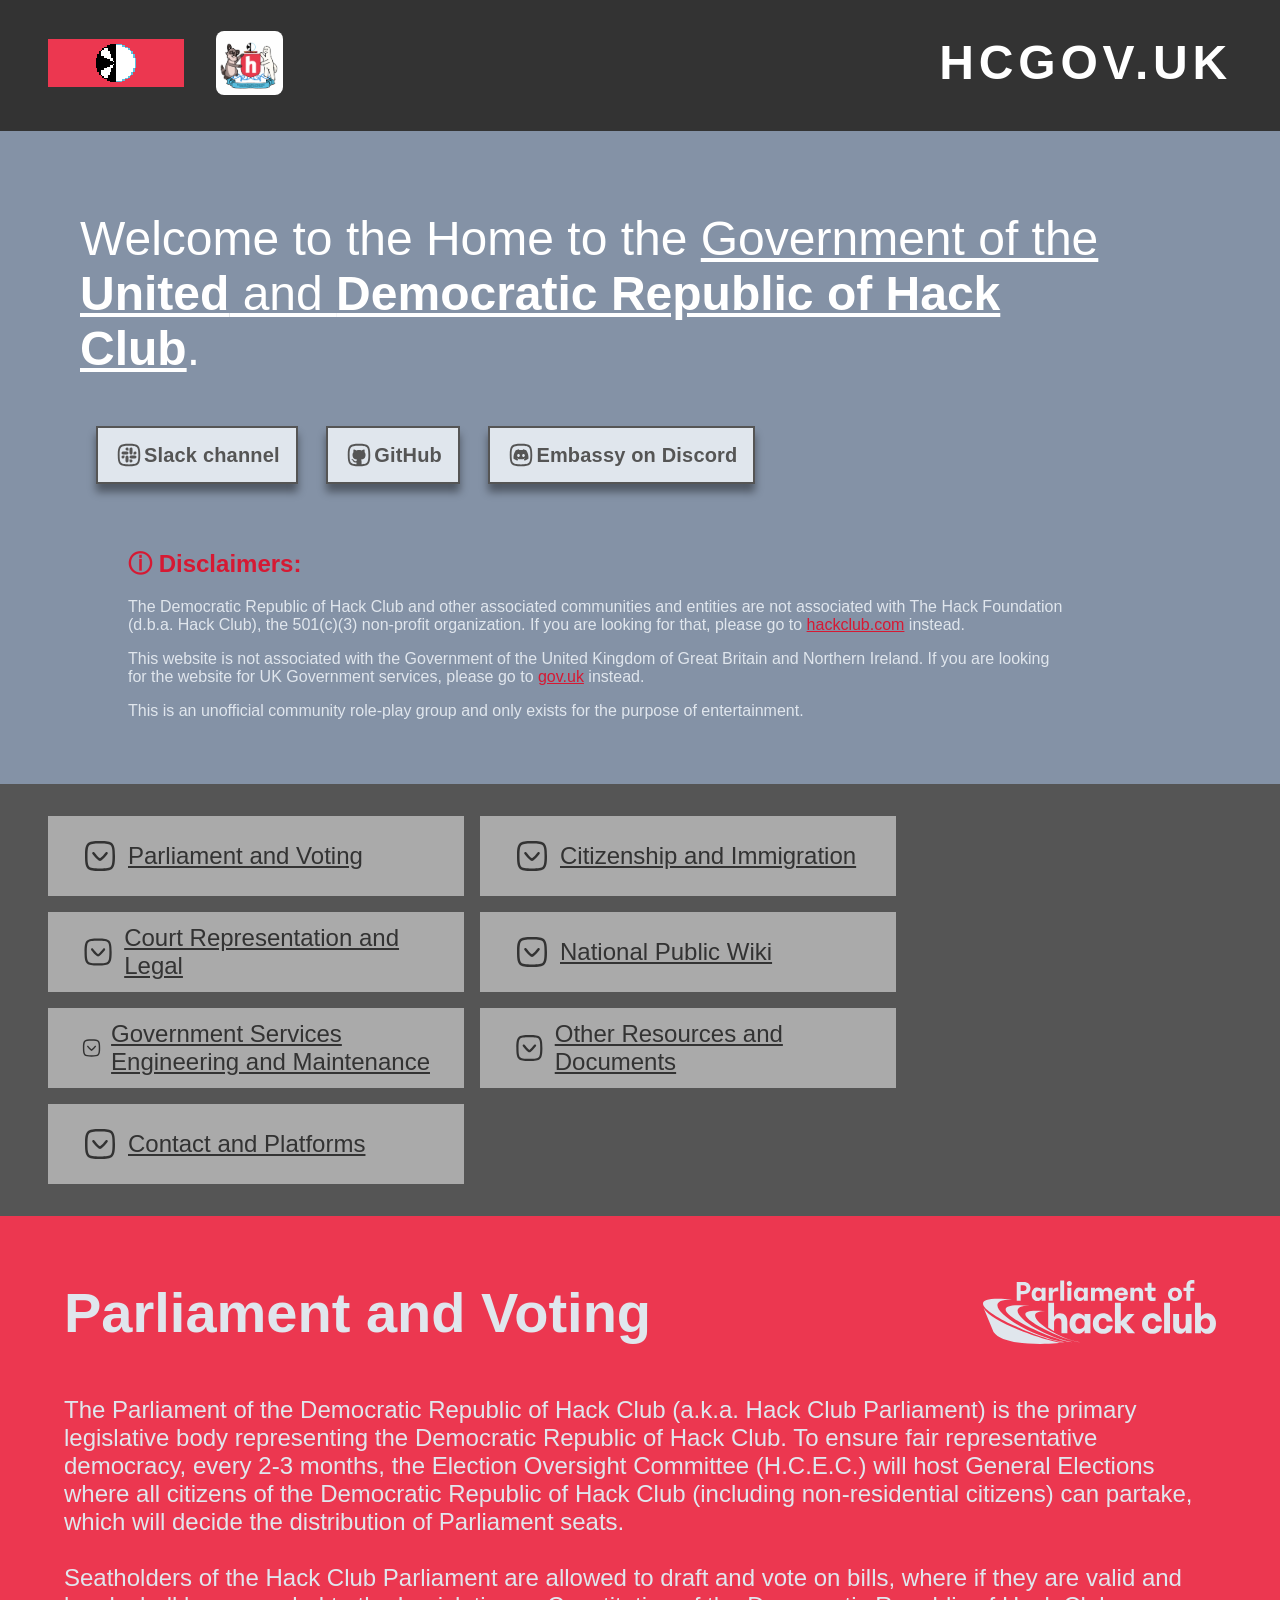
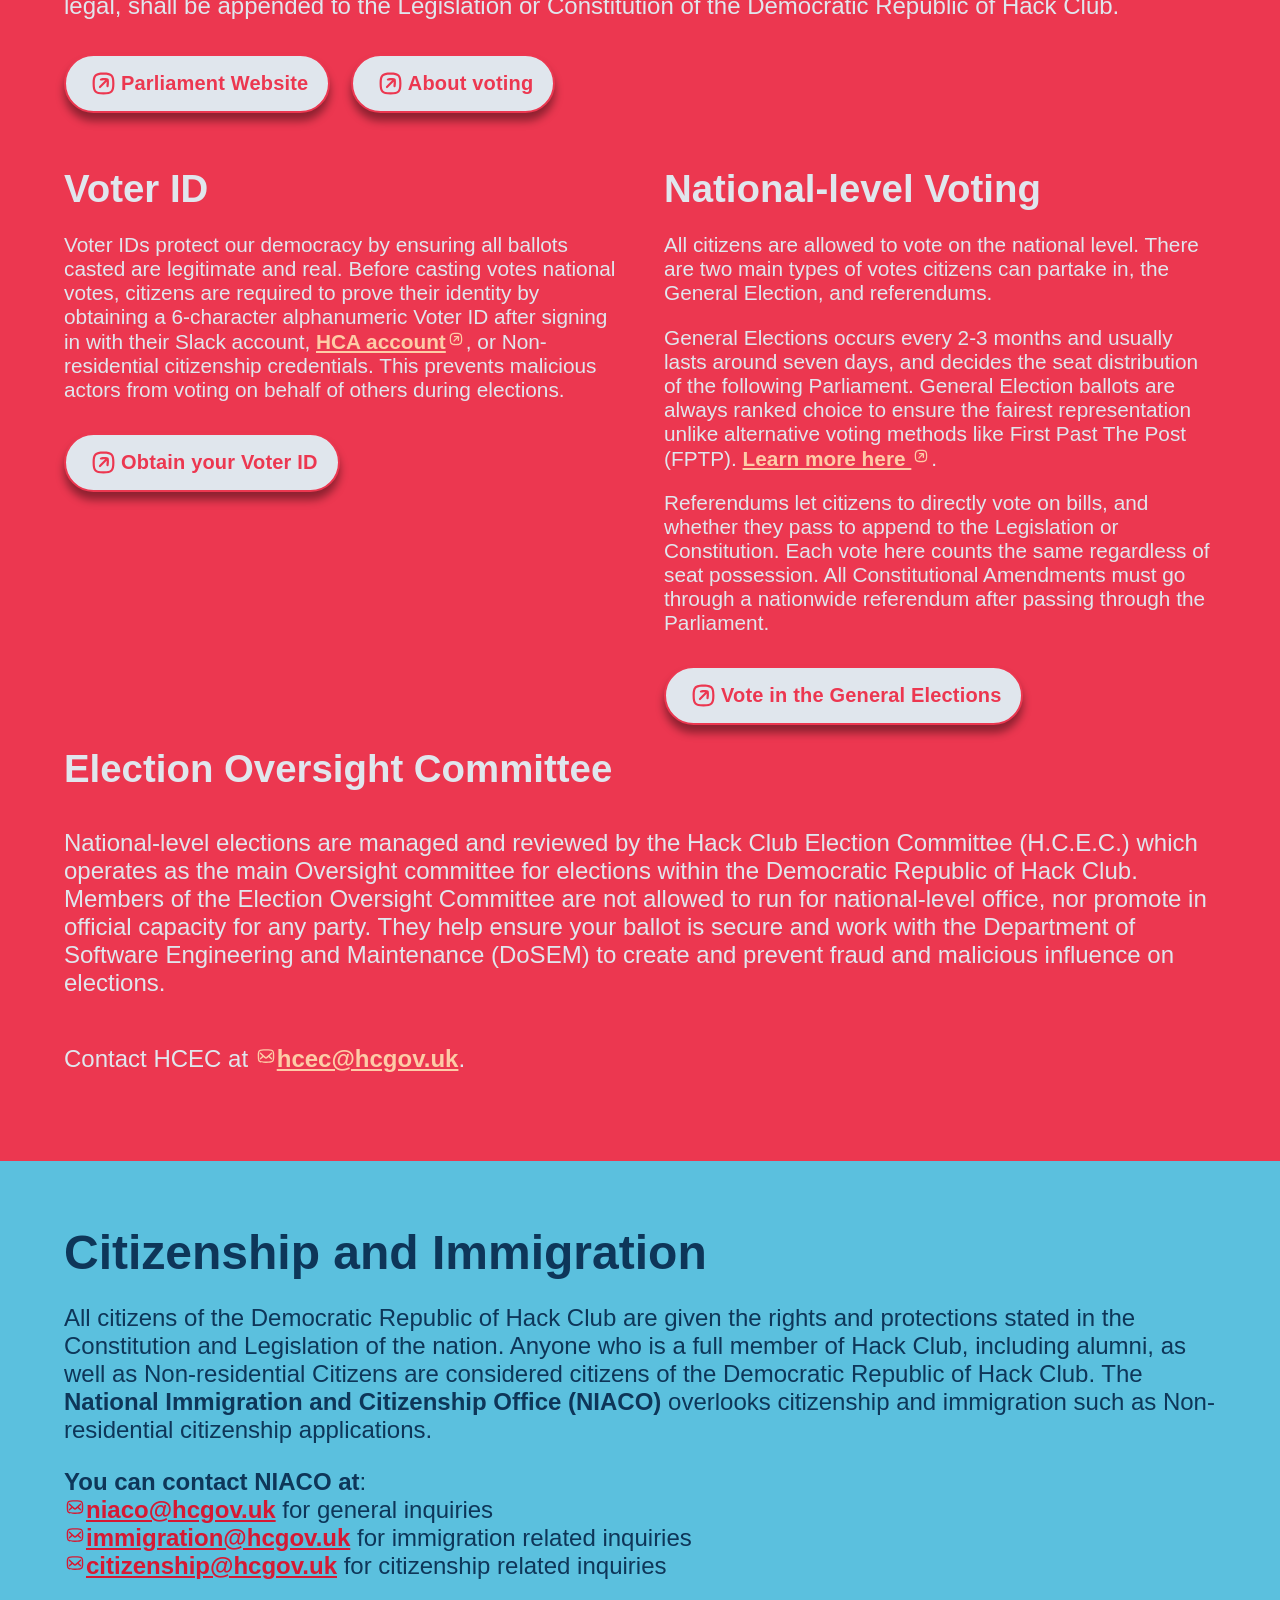
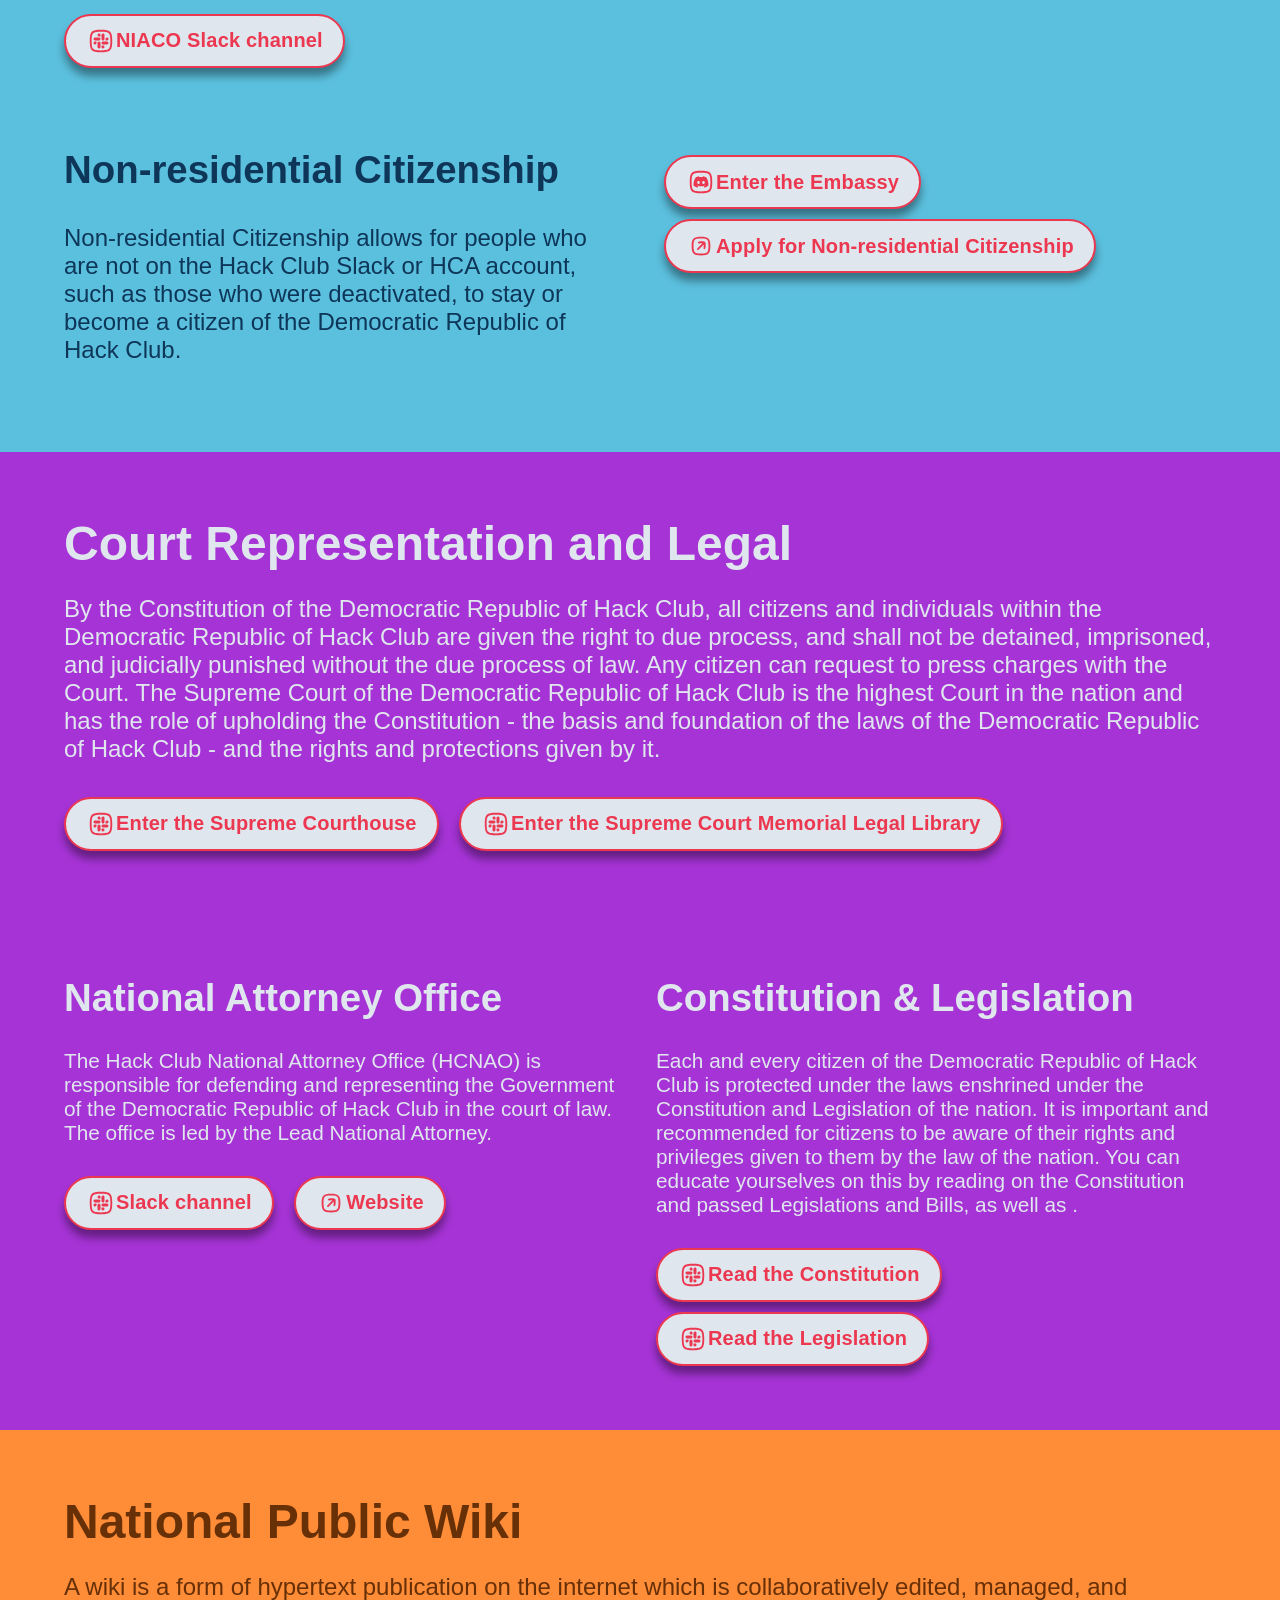
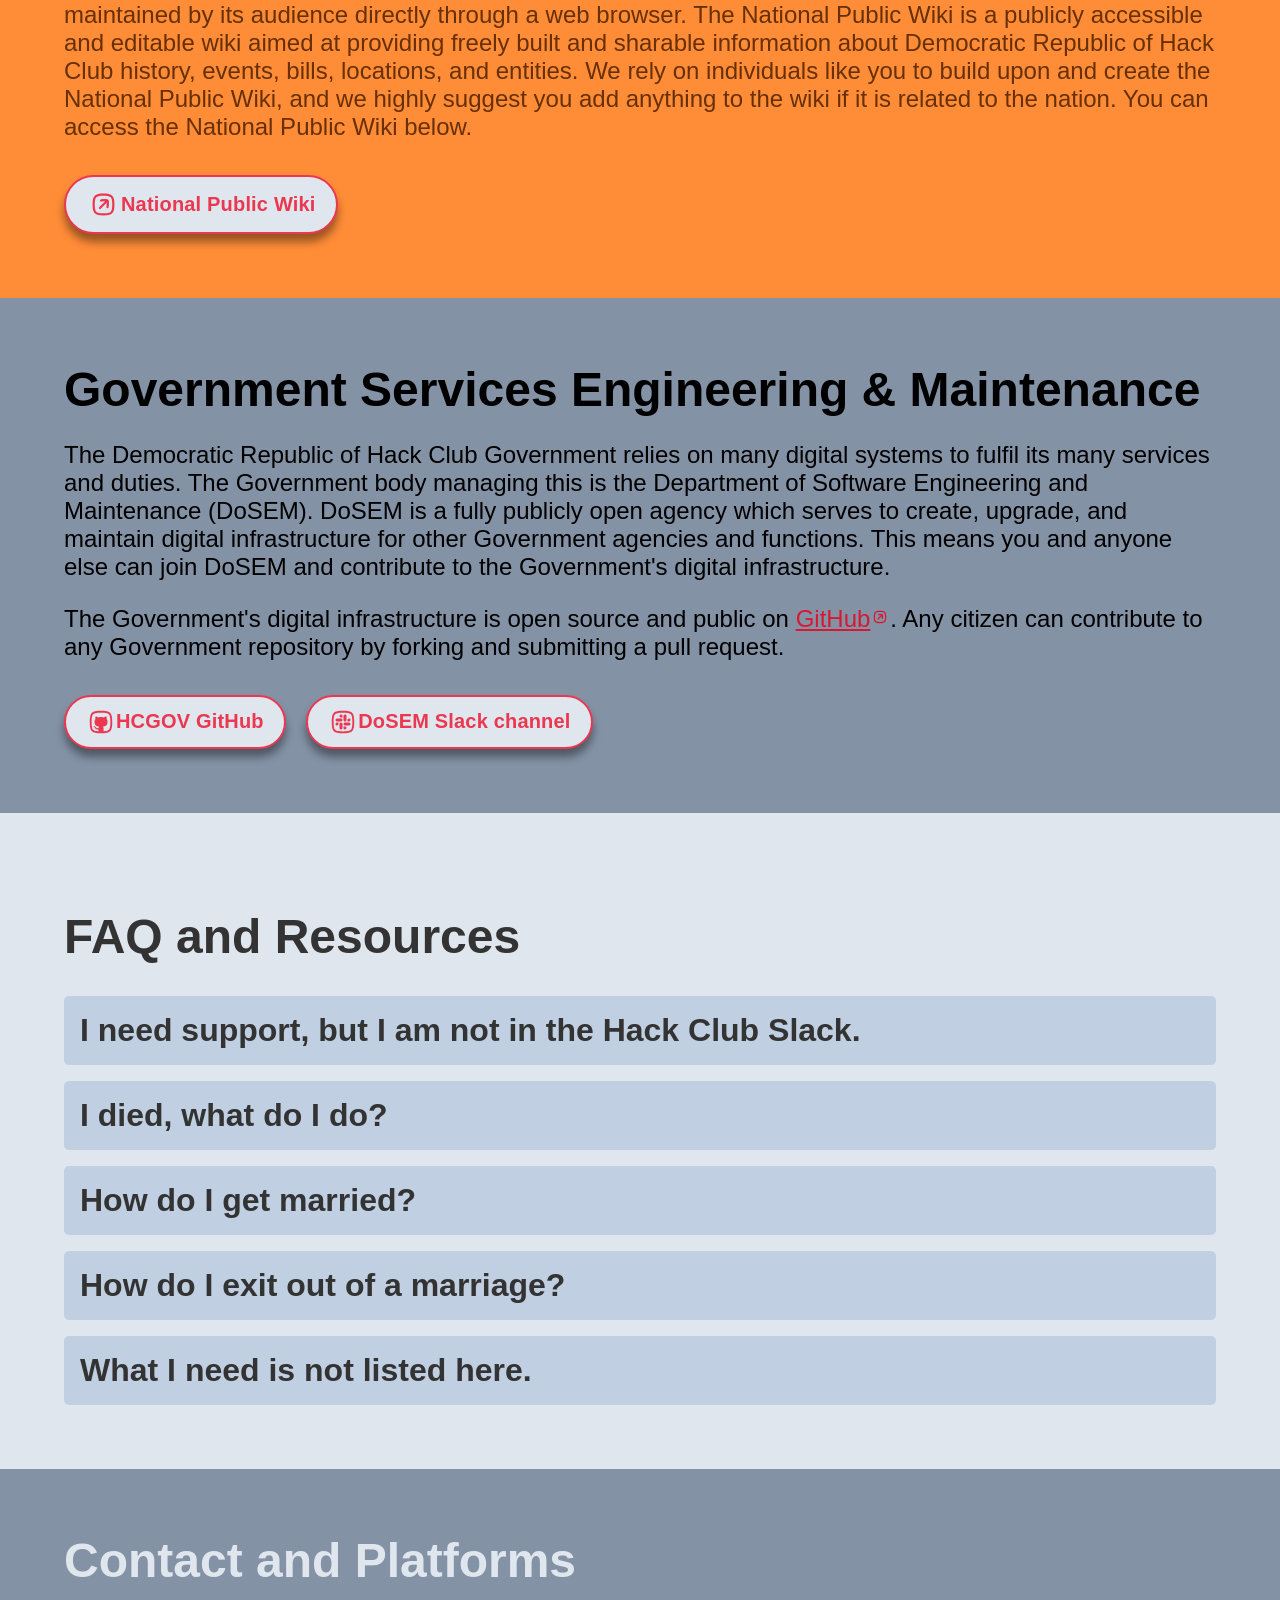
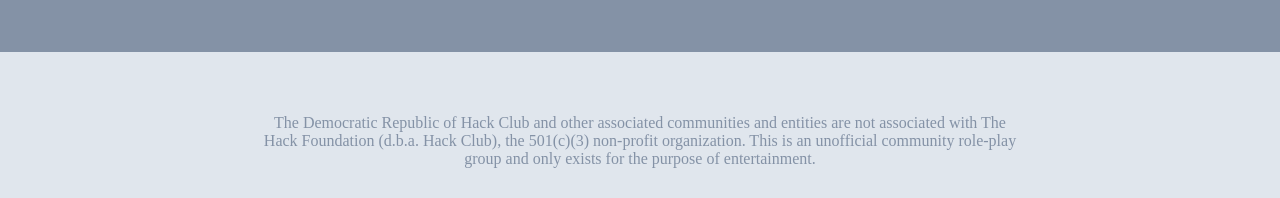
==== commit a60a0f67: "rest in piece my grace he got hit by a rocky" ====
--- a/index.html
+++ b/index.html
@@ -42,9 +42,9 @@
     <a href="#engineering"><div class="thingamajig"><svg fill-rule="evenodd" clip-rule="evenodd" stroke-linejoin="round" stroke-miterlimit="1.414" xmlns="http://www.w3.org/2000/svg" aria-label="down" viewBox="0 0 32 32" preserveAspectRatio="xMidYMid meet" fill="currentColor" width="40" height="40"><path d="M21.934,25.636c-1.478,0.284 -3.354,0.365 -5.934,0.364c-2.58,0.001 -4.456,-0.08 -5.934,-0.364c-1.402,-0.264 -2.137,-0.66 -2.589,-1.113c-0.453,-0.452 -0.849,-1.187 -1.113,-2.589c-0.284,-1.478 -0.365,-3.354 -0.364,-5.934c-0.001,-2.58 0.08,-4.456 0.364,-5.934c0.264,-1.402 0.66,-2.137 1.113,-2.589c0.452,-0.453 1.187,-0.849 2.589,-1.113c1.478,-0.284 3.354,-0.364 5.934,-0.364c2.58,0 4.456,0.08 5.934,0.364c1.402,0.264 2.137,0.66 2.589,1.113c0.453,0.452 0.849,1.187 1.113,2.589c0.284,1.478 0.364,3.354 0.364,5.934c0,2.58 -0.08,4.456 -0.364,5.934c-0.264,1.402 -0.66,2.137 -1.113,2.589c-0.452,0.453 -1.187,0.849 -2.589,1.113Zm6.066,-9.636c0,10.5 -1.5,12 -12,12c-10.5,0 -12,-1.5 -12,-12c0,-10.5 1.5,-12 12,-12c10.5,0 12,1.5 12,12Z"/><path d="M10.11,12.982c0.424,-0.354 1.055,-0.297 1.408,0.128c1.391,1.636 2.76,3.464 4.482,4.774c1.749,-1.331 3.085,-3.1 4.482,-4.774c0.353,-0.425 0.984,-0.482 1.408,-0.128c0.42,0.349 0.476,0.99 0.127,1.409c-1.505,1.799 -3.031,3.827 -4.964,5.2c-0.311,0.219 -0.663,0.409 -1.053,0.409c-0.39,0 -0.742,-0.19 -1.053,-0.409c-1.914,-1.359 -3.471,-3.41 -4.965,-5.201c-0.354,-0.424 -0.296,-1.055 0.128,-1.408Z"/></svg>
         <u>Government Services Engineering and Maintenance</u>
     </div></a>
-    <div class="thingamajig"><svg fill-rule="evenodd" clip-rule="evenodd" stroke-linejoin="round" stroke-miterlimit="1.414" xmlns="http://www.w3.org/2000/svg" aria-label="down" viewBox="0 0 32 32" preserveAspectRatio="xMidYMid meet" fill="currentColor" width="40" height="40"><path d="M21.934,25.636c-1.478,0.284 -3.354,0.365 -5.934,0.364c-2.58,0.001 -4.456,-0.08 -5.934,-0.364c-1.402,-0.264 -2.137,-0.66 -2.589,-1.113c-0.453,-0.452 -0.849,-1.187 -1.113,-2.589c-0.284,-1.478 -0.365,-3.354 -0.364,-5.934c-0.001,-2.58 0.08,-4.456 0.364,-5.934c0.264,-1.402 0.66,-2.137 1.113,-2.589c0.452,-0.453 1.187,-0.849 2.589,-1.113c1.478,-0.284 3.354,-0.364 5.934,-0.364c2.58,0 4.456,0.08 5.934,0.364c1.402,0.264 2.137,0.66 2.589,1.113c0.453,0.452 0.849,1.187 1.113,2.589c0.284,1.478 0.364,3.354 0.364,5.934c0,2.58 -0.08,4.456 -0.364,5.934c-0.264,1.402 -0.66,2.137 -1.113,2.589c-0.452,0.453 -1.187,0.849 -2.589,1.113Zm6.066,-9.636c0,10.5 -1.5,12 -12,12c-10.5,0 -12,-1.5 -12,-12c0,-10.5 1.5,-12 12,-12c10.5,0 12,1.5 12,12Z"/><path d="M10.11,12.982c0.424,-0.354 1.055,-0.297 1.408,0.128c1.391,1.636 2.76,3.464 4.482,4.774c1.749,-1.331 3.085,-3.1 4.482,-4.774c0.353,-0.425 0.984,-0.482 1.408,-0.128c0.42,0.349 0.476,0.99 0.127,1.409c-1.505,1.799 -3.031,3.827 -4.964,5.2c-0.311,0.219 -0.663,0.409 -1.053,0.409c-0.39,0 -0.742,-0.19 -1.053,-0.409c-1.914,-1.359 -3.471,-3.41 -4.965,-5.201c-0.354,-0.424 -0.296,-1.055 0.128,-1.408Z"/></svg>
+    <a href="#resources"><div class="thingamajig"><svg fill-rule="evenodd" clip-rule="evenodd" stroke-linejoin="round" stroke-miterlimit="1.414" xmlns="http://www.w3.org/2000/svg" aria-label="down" viewBox="0 0 32 32" preserveAspectRatio="xMidYMid meet" fill="currentColor" width="40" height="40"><path d="M21.934,25.636c-1.478,0.284 -3.354,0.365 -5.934,0.364c-2.58,0.001 -4.456,-0.08 -5.934,-0.364c-1.402,-0.264 -2.137,-0.66 -2.589,-1.113c-0.453,-0.452 -0.849,-1.187 -1.113,-2.589c-0.284,-1.478 -0.365,-3.354 -0.364,-5.934c-0.001,-2.58 0.08,-4.456 0.364,-5.934c0.264,-1.402 0.66,-2.137 1.113,-2.589c0.452,-0.453 1.187,-0.849 2.589,-1.113c1.478,-0.284 3.354,-0.364 5.934,-0.364c2.58,0 4.456,0.08 5.934,0.364c1.402,0.264 2.137,0.66 2.589,1.113c0.453,0.452 0.849,1.187 1.113,2.589c0.284,1.478 0.364,3.354 0.364,5.934c0,2.58 -0.08,4.456 -0.364,5.934c-0.264,1.402 -0.66,2.137 -1.113,2.589c-0.452,0.453 -1.187,0.849 -2.589,1.113Zm6.066,-9.636c0,10.5 -1.5,12 -12,12c-10.5,0 -12,-1.5 -12,-12c0,-10.5 1.5,-12 12,-12c10.5,0 12,1.5 12,12Z"/><path d="M10.11,12.982c0.424,-0.354 1.055,-0.297 1.408,0.128c1.391,1.636 2.76,3.464 4.482,4.774c1.749,-1.331 3.085,-3.1 4.482,-4.774c0.353,-0.425 0.984,-0.482 1.408,-0.128c0.42,0.349 0.476,0.99 0.127,1.409c-1.505,1.799 -3.031,3.827 -4.964,5.2c-0.311,0.219 -0.663,0.409 -1.053,0.409c-0.39,0 -0.742,-0.19 -1.053,-0.409c-1.914,-1.359 -3.471,-3.41 -4.965,-5.201c-0.354,-0.424 -0.296,-1.055 0.128,-1.408Z"/></svg>
         <u>Other Resources and Documents</u>
-    </div>
+    </div></a>
     <div class="thingamajig"><svg fill-rule="evenodd" clip-rule="evenodd" stroke-linejoin="round" stroke-miterlimit="1.414" xmlns="http://www.w3.org/2000/svg" aria-label="down" viewBox="0 0 32 32" preserveAspectRatio="xMidYMid meet" fill="currentColor" width="40" height="40"><path d="M21.934,25.636c-1.478,0.284 -3.354,0.365 -5.934,0.364c-2.58,0.001 -4.456,-0.08 -5.934,-0.364c-1.402,-0.264 -2.137,-0.66 -2.589,-1.113c-0.453,-0.452 -0.849,-1.187 -1.113,-2.589c-0.284,-1.478 -0.365,-3.354 -0.364,-5.934c-0.001,-2.58 0.08,-4.456 0.364,-5.934c0.264,-1.402 0.66,-2.137 1.113,-2.589c0.452,-0.453 1.187,-0.849 2.589,-1.113c1.478,-0.284 3.354,-0.364 5.934,-0.364c2.58,0 4.456,0.08 5.934,0.364c1.402,0.264 2.137,0.66 2.589,1.113c0.453,0.452 0.849,1.187 1.113,2.589c0.284,1.478 0.364,3.354 0.364,5.934c0,2.58 -0.08,4.456 -0.364,5.934c-0.264,1.402 -0.66,2.137 -1.113,2.589c-0.452,0.453 -1.187,0.849 -2.589,1.113Zm6.066,-9.636c0,10.5 -1.5,12 -12,12c-10.5,0 -12,-1.5 -12,-12c0,-10.5 1.5,-12 12,-12c10.5,0 12,1.5 12,12Z"/><path d="M10.11,12.982c0.424,-0.354 1.055,-0.297 1.408,0.128c1.391,1.636 2.76,3.464 4.482,4.774c1.749,-1.331 3.085,-3.1 4.482,-4.774c0.353,-0.425 0.984,-0.482 1.408,-0.128c0.42,0.349 0.476,0.99 0.127,1.409c-1.505,1.799 -3.031,3.827 -4.964,5.2c-0.311,0.219 -0.663,0.409 -1.053,0.409c-0.39,0 -0.742,-0.19 -1.053,-0.409c-1.914,-1.359 -3.471,-3.41 -4.965,-5.201c-0.354,-0.424 -0.296,-1.055 0.128,-1.408Z"/></svg>
         <u>Contact and Platforms</u>
     </div>
@@ -146,8 +146,30 @@
 
 <div id="resources">
     <h1>FAQ and Resources</h1>
-    <div class="collapsible">collapsible</div>
-    <div class="collapsible-content">asdf</div>
+    <div class="collapsible">I need support, but I am not in the Hack Club Slack.</div>
+    <div class="collapsible-content">
+        <div class="inside-collapsible">You can join the Democratic Republic of Hack Club Discord Embassy <a href="https://discord.gg/MbNrfg37Cc">here</a>, or email the relevant Government entity. Please note that the embassy is only open to Hack Club alumni and those below 19 years old as per the <a href="https://hack.club/conduct">Hack Club Code of Conduct</a>.</div>
+    </div>
+    <div class="collapsible">I died, what do I do?</div>
+    <div class="collapsible-content">
+        <div class="inside-collapsible">You can write a Petition of Writ of Restoration to the Supreme Court, stating how you died, and who caused your death. Once your petition is filed, the Supreme Court must hear it within 24 hours, and you will go to trial against your killer. If the killer has no valid basis for your death, the Court will issue a Writ of Restoration, allowing you to come back to life.</div>
+    </div>
+    <div class="collapsible">How do I get married?</div>
+    <div class="collapsible-content">
+        <div class="inside-collapsible">You can apply for a Marriage Certificate with the Supreme Court by filing an application listing your partner(s), the date you are getting married, and the location of marriage.</div>
+    </div>
+    <div class="collapsible">How do I exit out of a marriage?</div>
+    <div class="collapsible-content">
+        <div class="inside-collapsible">You can apply to exit a marriage with the Supreme Court by filling out an application listing the partner(s) you want to exit the marriage with, the reason why, the date, and the location of marriage.</div>
+    </div>
+    <div class="collapsible">What I need is not listed here.</div>
+    <div class="collapsible-content">
+        <div class="inside-collapsible">You can ask Government staff <a href="https://hackclub.enterprise.slack.com/archives/C08FA68NV2T">on Slack</a>, the <a href="https://discord.gg/MbNrfg37Cc">embassy</a>, or email the relevant department. You can scroll down for a list of contacts and platforms.</div>
+    </div>
+</div>
+
+<div id="contact">
+    <h1>Contact and Platforms</h1>
 </div>
 
 <div class="body"><br><br><p style="color: #8492a6">The Democratic Republic of Hack Club and other associated communities and entities are not associated with The Hack Foundation (d.b.a. Hack Club), the 501(c)(3) non-profit organization. This is an unofficial community role-play group and only exists for the purpose of entertainment.</p></div>
@@ -160,10 +182,10 @@
         coll[i].addEventListener("click", function(){
             this.classList.toggle("active");
             let content = this.nextElementSibling;
-            if (content.style.display === "block"){
-                content.style.display = "none";
+            if (content.style.maxHeight){
+                content.style.maxHeight = null;
             }else{
-                content.style.display = "block";
+                content.style.maxHeight = content.scrollHeight + "px";
             }
         })
     }
--- a/style.css
+++ b/style.css
@@ -490,9 +490,10 @@
     font-weight: bold;
     padding: 1rem;
     cursor: pointer;
-    background-color: #ccd8e6;
+    background-color: #c0cfe1;
     transition: transform 0.125s ease-in-out;
     border-radius: 5px;
+    margin-top: 1rem;
 }
 
 .collapsible:hover{
@@ -500,9 +501,30 @@
 }
 
 .collapsible-content {
-    padding: 1rem;
+    padding: 0 1rem;
     font-size: 1.3rem;
-    display: none;
     overflow: hidden;
-
+    max-height: 0;
+    transition: max-height 0.2s ease-in-out;
+    background-color: #d4dde8;
+    border-radius: 0 0 15px 15px;
+    margin: 0 10px 0 10px
+}
+
+.inside-collapsible{
+    margin-top: 1rem;
+    margin-bottom: 1rem;
+    font-size: 1.5rem;
+}
+
+#contact{
+    background-color: #8492a6;
+    padding: 4rem;
+    color: #e0e6ed;
+    font-family: 'Phantom Sans', sans-serif;
+}
+
+#contact h1{
+    margin: 0;
+    font-size: 3rem;
 }
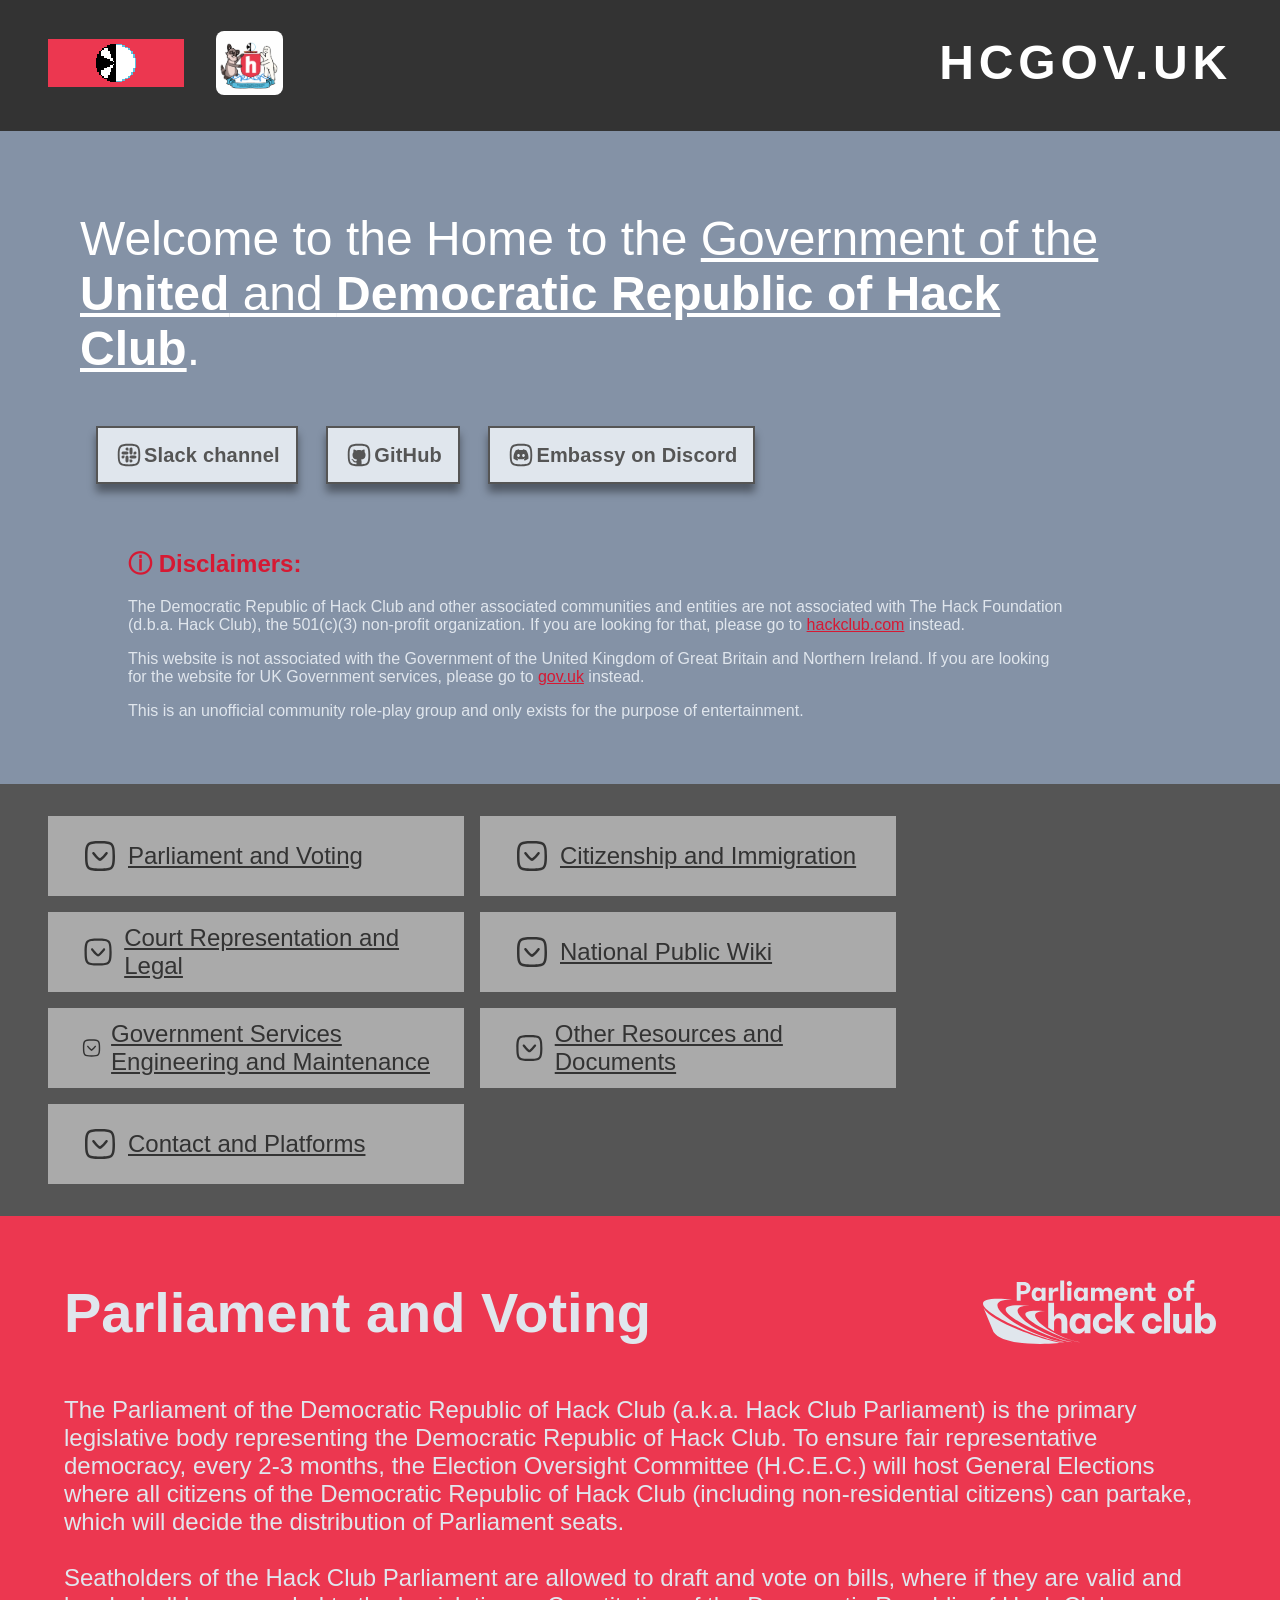
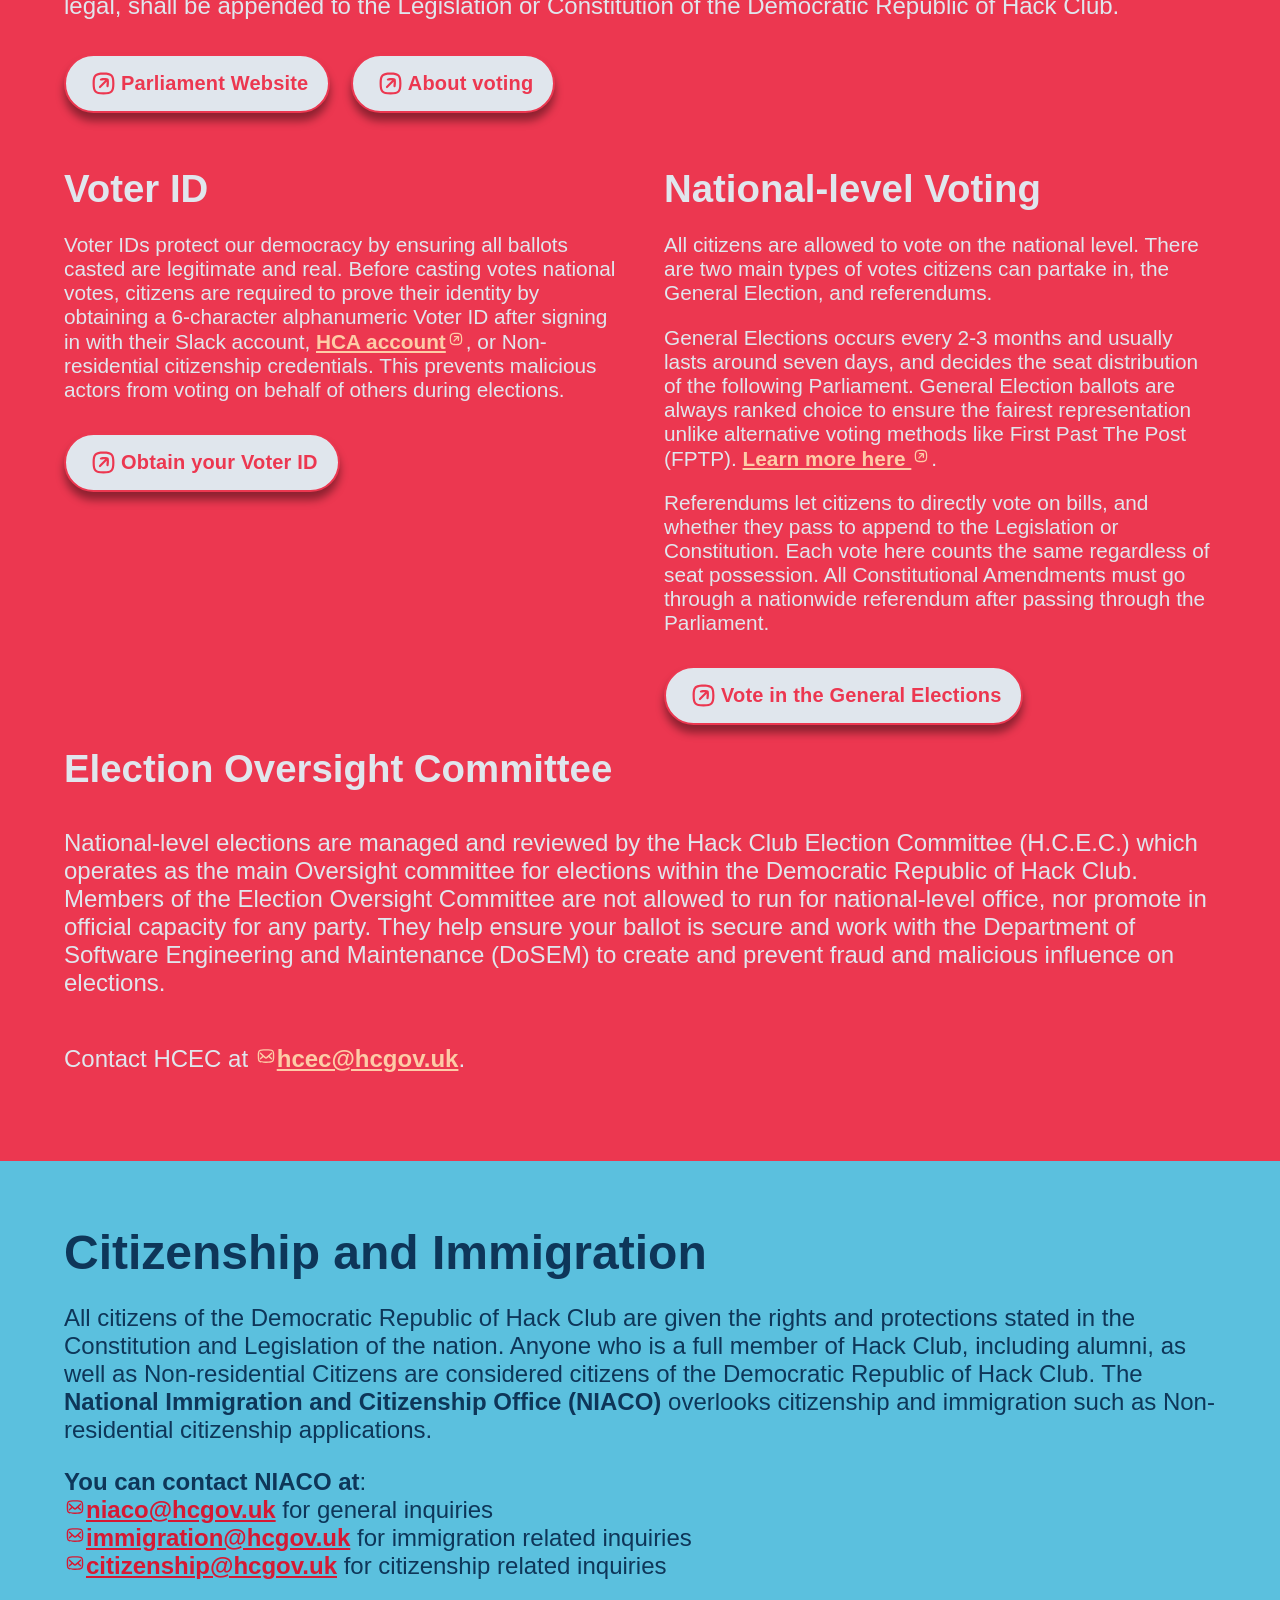
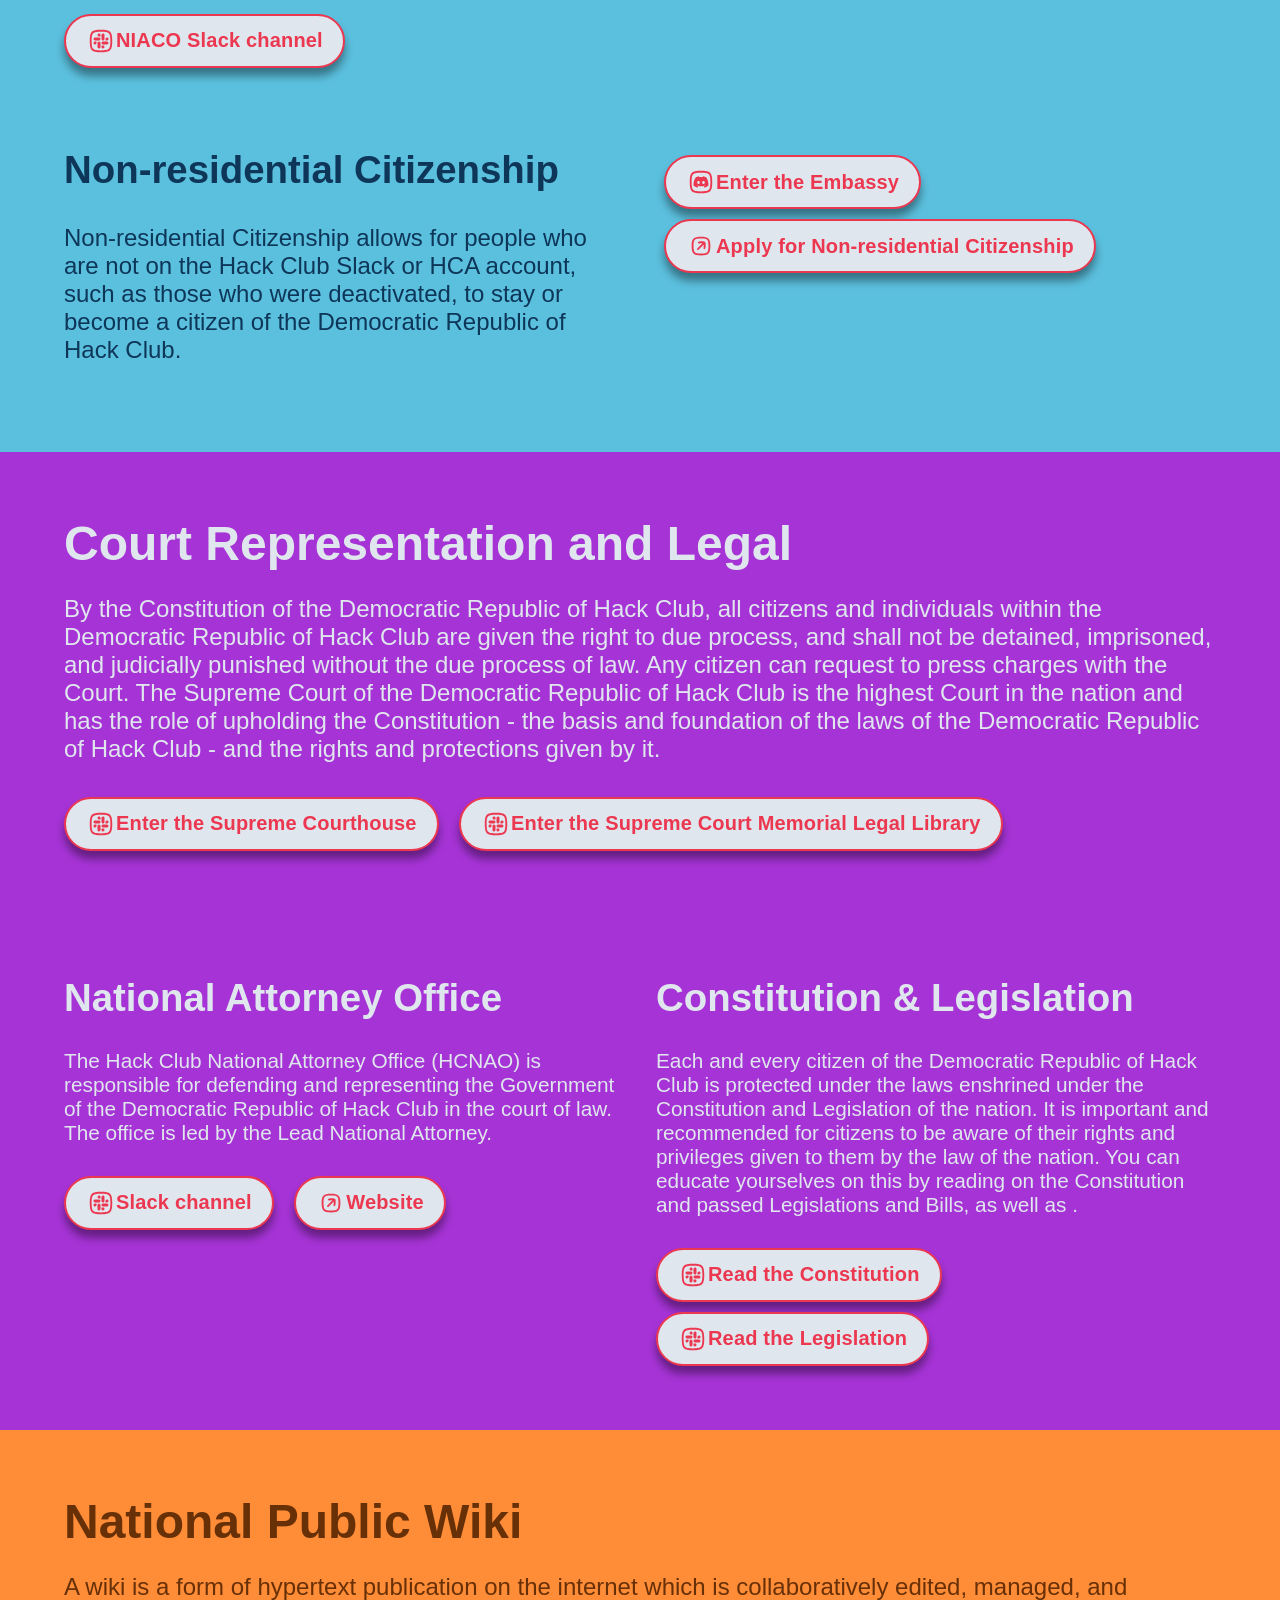
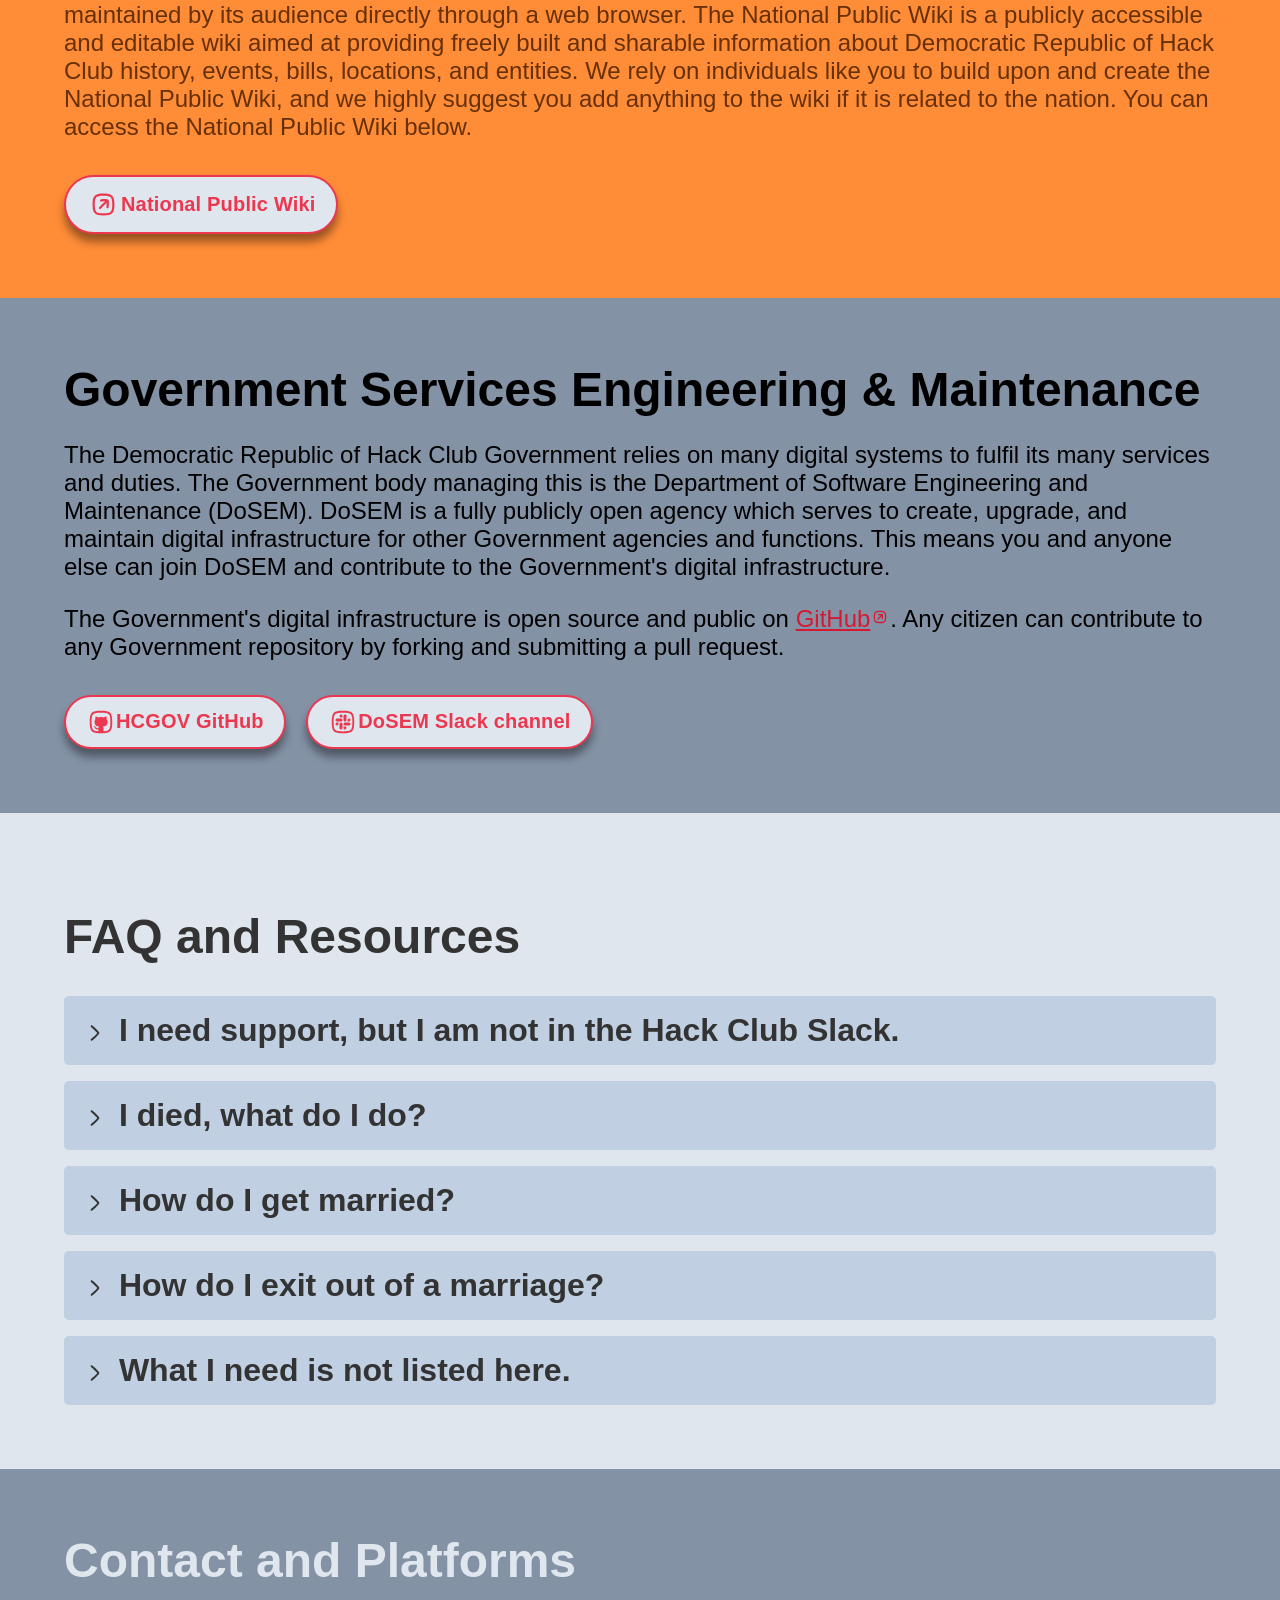
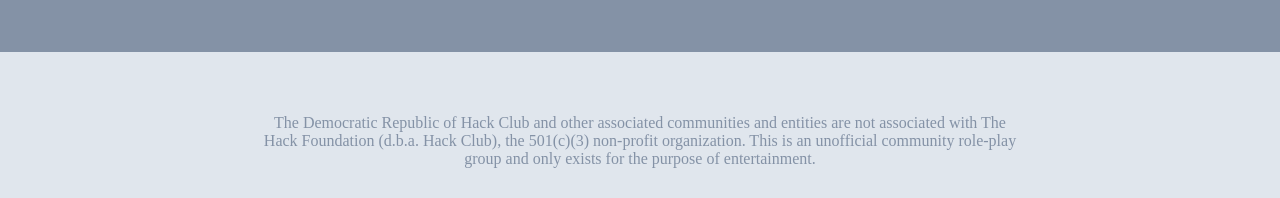
==== commit 27855cf8: "lets fucking goooo" ====
--- a/index.html
+++ b/index.html
@@ -146,23 +146,38 @@
 
 <div id="resources">
     <h1>FAQ and Resources</h1>
-    <div class="collapsible">I need support, but I am not in the Hack Club Slack.</div>
+    <div class="collapsible">
+        <svg class="caret" fill-rule="evenodd" clip-rule="evenodd" stroke-linejoin="round" stroke-miterlimit="1.414" xmlns="http://www.w3.org/2000/svg" aria-label="right-caret" viewBox="0 0 32 32" preserveAspectRatio="xMidYMid meet" fill="currentColor" width="30" height="30"><path d="M11.6068 8.1099C11.2532 8.53417 11.3106 9.16473 11.7348 9.51829C13.3799 10.8952 17.2004 14.2798 18.5095 16.0001C17.1784 17.7493 13.4095 21.0851 11.7348 22.4819C11.3106 22.8355 11.2532 23.466 11.6068 23.8903C11.9604 24.3146 12.5913 24.3716 13.0156 24.018C14.8552 22.4864 18.8153 19.025 20.2164 17.0536C20.4346 16.7423 20.625 16.3902 20.625 16.0001C20.625 15.6099 20.4346 15.2578 20.2164 14.9466C18.8435 13.0149 14.8171 9.4852 13.0165 7.98291L13.0152 7.98186C12.5909 7.6283 11.9604 7.68562 11.6068 8.1099Z"/></svg>
+        I need support, but I am not in the Hack Club Slack.
+    </div>
     <div class="collapsible-content">
         <div class="inside-collapsible">You can join the Democratic Republic of Hack Club Discord Embassy <a href="https://discord.gg/MbNrfg37Cc">here</a>, or email the relevant Government entity. Please note that the embassy is only open to Hack Club alumni and those below 19 years old as per the <a href="https://hack.club/conduct">Hack Club Code of Conduct</a>.</div>
     </div>
-    <div class="collapsible">I died, what do I do?</div>
+    <div class="collapsible">
+        <svg class="caret" fill-rule="evenodd" clip-rule="evenodd" stroke-linejoin="round" stroke-miterlimit="1.414" xmlns="http://www.w3.org/2000/svg" aria-label="right-caret" viewBox="0 0 32 32" preserveAspectRatio="xMidYMid meet" fill="currentColor" width="30" height="30"><path d="M11.6068 8.1099C11.2532 8.53417 11.3106 9.16473 11.7348 9.51829C13.3799 10.8952 17.2004 14.2798 18.5095 16.0001C17.1784 17.7493 13.4095 21.0851 11.7348 22.4819C11.3106 22.8355 11.2532 23.466 11.6068 23.8903C11.9604 24.3146 12.5913 24.3716 13.0156 24.018C14.8552 22.4864 18.8153 19.025 20.2164 17.0536C20.4346 16.7423 20.625 16.3902 20.625 16.0001C20.625 15.6099 20.4346 15.2578 20.2164 14.9466C18.8435 13.0149 14.8171 9.4852 13.0165 7.98291L13.0152 7.98186C12.5909 7.6283 11.9604 7.68562 11.6068 8.1099Z"/></svg>
+        I died, what do I do?
+    </div>
     <div class="collapsible-content">
         <div class="inside-collapsible">You can write a Petition of Writ of Restoration to the Supreme Court, stating how you died, and who caused your death. Once your petition is filed, the Supreme Court must hear it within 24 hours, and you will go to trial against your killer. If the killer has no valid basis for your death, the Court will issue a Writ of Restoration, allowing you to come back to life.</div>
     </div>
-    <div class="collapsible">How do I get married?</div>
+    <div class="collapsible">
+        <svg class="caret" fill-rule="evenodd" clip-rule="evenodd" stroke-linejoin="round" stroke-miterlimit="1.414" xmlns="http://www.w3.org/2000/svg" aria-label="right-caret" viewBox="0 0 32 32" preserveAspectRatio="xMidYMid meet" fill="currentColor" width="30" height="30"><path d="M11.6068 8.1099C11.2532 8.53417 11.3106 9.16473 11.7348 9.51829C13.3799 10.8952 17.2004 14.2798 18.5095 16.0001C17.1784 17.7493 13.4095 21.0851 11.7348 22.4819C11.3106 22.8355 11.2532 23.466 11.6068 23.8903C11.9604 24.3146 12.5913 24.3716 13.0156 24.018C14.8552 22.4864 18.8153 19.025 20.2164 17.0536C20.4346 16.7423 20.625 16.3902 20.625 16.0001C20.625 15.6099 20.4346 15.2578 20.2164 14.9466C18.8435 13.0149 14.8171 9.4852 13.0165 7.98291L13.0152 7.98186C12.5909 7.6283 11.9604 7.68562 11.6068 8.1099Z"/></svg>
+        How do I get married?
+    </div>
     <div class="collapsible-content">
         <div class="inside-collapsible">You can apply for a Marriage Certificate with the Supreme Court by filing an application listing your partner(s), the date you are getting married, and the location of marriage.</div>
     </div>
-    <div class="collapsible">How do I exit out of a marriage?</div>
+    <div class="collapsible">
+        <svg class="caret" fill-rule="evenodd" clip-rule="evenodd" stroke-linejoin="round" stroke-miterlimit="1.414" xmlns="http://www.w3.org/2000/svg" aria-label="right-caret" viewBox="0 0 32 32" preserveAspectRatio="xMidYMid meet" fill="currentColor" width="30" height="30"><path d="M11.6068 8.1099C11.2532 8.53417 11.3106 9.16473 11.7348 9.51829C13.3799 10.8952 17.2004 14.2798 18.5095 16.0001C17.1784 17.7493 13.4095 21.0851 11.7348 22.4819C11.3106 22.8355 11.2532 23.466 11.6068 23.8903C11.9604 24.3146 12.5913 24.3716 13.0156 24.018C14.8552 22.4864 18.8153 19.025 20.2164 17.0536C20.4346 16.7423 20.625 16.3902 20.625 16.0001C20.625 15.6099 20.4346 15.2578 20.2164 14.9466C18.8435 13.0149 14.8171 9.4852 13.0165 7.98291L13.0152 7.98186C12.5909 7.6283 11.9604 7.68562 11.6068 8.1099Z"/></svg>
+        How do I exit out of a marriage?
+    </div>
     <div class="collapsible-content">
         <div class="inside-collapsible">You can apply to exit a marriage with the Supreme Court by filling out an application listing the partner(s) you want to exit the marriage with, the reason why, the date, and the location of marriage.</div>
     </div>
-    <div class="collapsible">What I need is not listed here.</div>
+    <div class="collapsible">
+        <svg class="caret" fill-rule="evenodd" clip-rule="evenodd" stroke-linejoin="round" stroke-miterlimit="1.414" xmlns="http://www.w3.org/2000/svg" aria-label="right-caret" viewBox="0 0 32 32" preserveAspectRatio="xMidYMid meet" fill="currentColor" width="30" height="30"><path d="M11.6068 8.1099C11.2532 8.53417 11.3106 9.16473 11.7348 9.51829C13.3799 10.8952 17.2004 14.2798 18.5095 16.0001C17.1784 17.7493 13.4095 21.0851 11.7348 22.4819C11.3106 22.8355 11.2532 23.466 11.6068 23.8903C11.9604 24.3146 12.5913 24.3716 13.0156 24.018C14.8552 22.4864 18.8153 19.025 20.2164 17.0536C20.4346 16.7423 20.625 16.3902 20.625 16.0001C20.625 15.6099 20.4346 15.2578 20.2164 14.9466C18.8435 13.0149 14.8171 9.4852 13.0165 7.98291L13.0152 7.98186C12.5909 7.6283 11.9604 7.68562 11.6068 8.1099Z"/></svg>
+        What I need is not listed here.
+    </div>
     <div class="collapsible-content">
         <div class="inside-collapsible">You can ask Government staff <a href="https://hackclub.enterprise.slack.com/archives/C08FA68NV2T">on Slack</a>, the <a href="https://discord.gg/MbNrfg37Cc">embassy</a>, or email the relevant department. You can scroll down for a list of contacts and platforms.</div>
     </div>
@@ -184,11 +199,12 @@
             let content = this.nextElementSibling;
             if (content.style.maxHeight){
                 content.style.maxHeight = null;
+                coll.classList.add("active");
             }else{
                 content.style.maxHeight = content.scrollHeight + "px";
+                coll.classList.remove("active");
             }
         })
     }
 </script>
-
 </html>
--- a/style.css
+++ b/style.css
@@ -527,4 +527,13 @@
 #contact h1{
     margin: 0;
     font-size: 3rem;
+}
+
+.caret{
+    vertical-align: middle;
+    transition: transform 0.125s ease-in-out;
+}
+
+.collapsible.active .caret {
+    transform: rotate(90deg);
 }
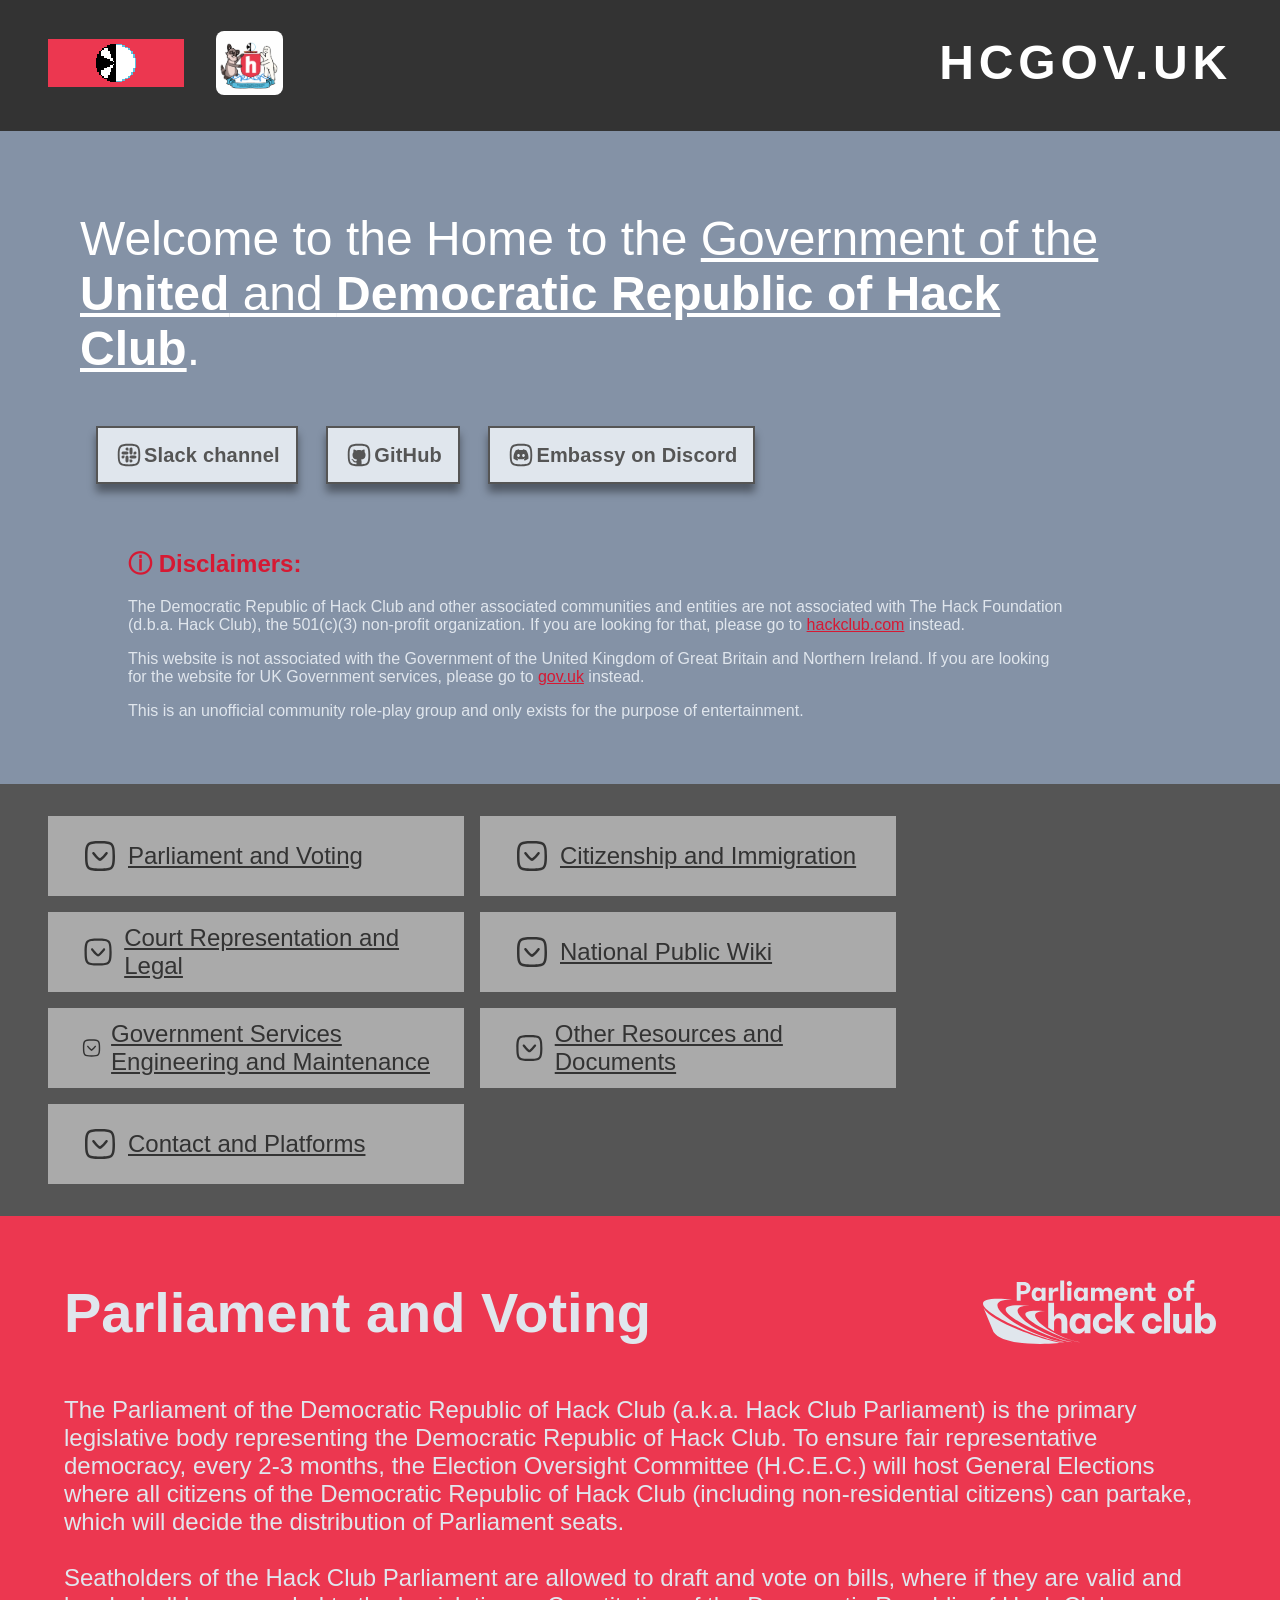
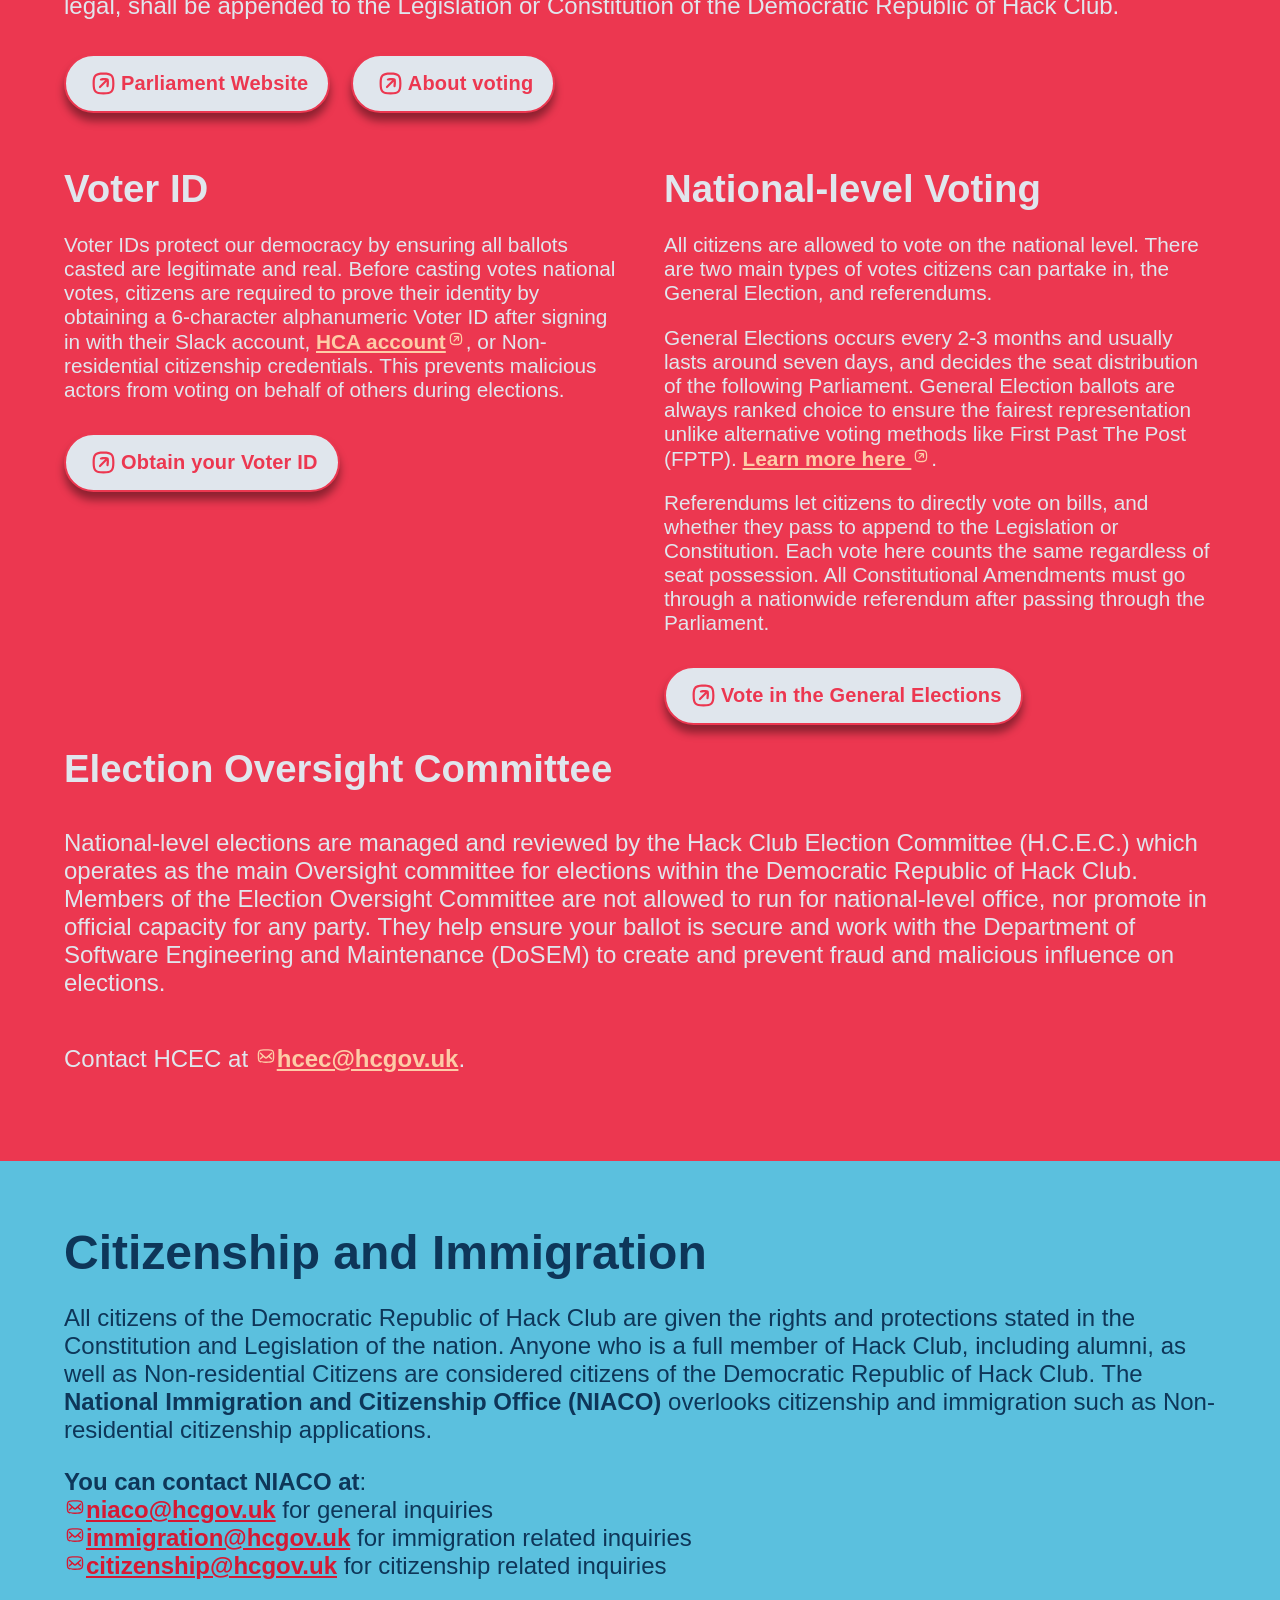
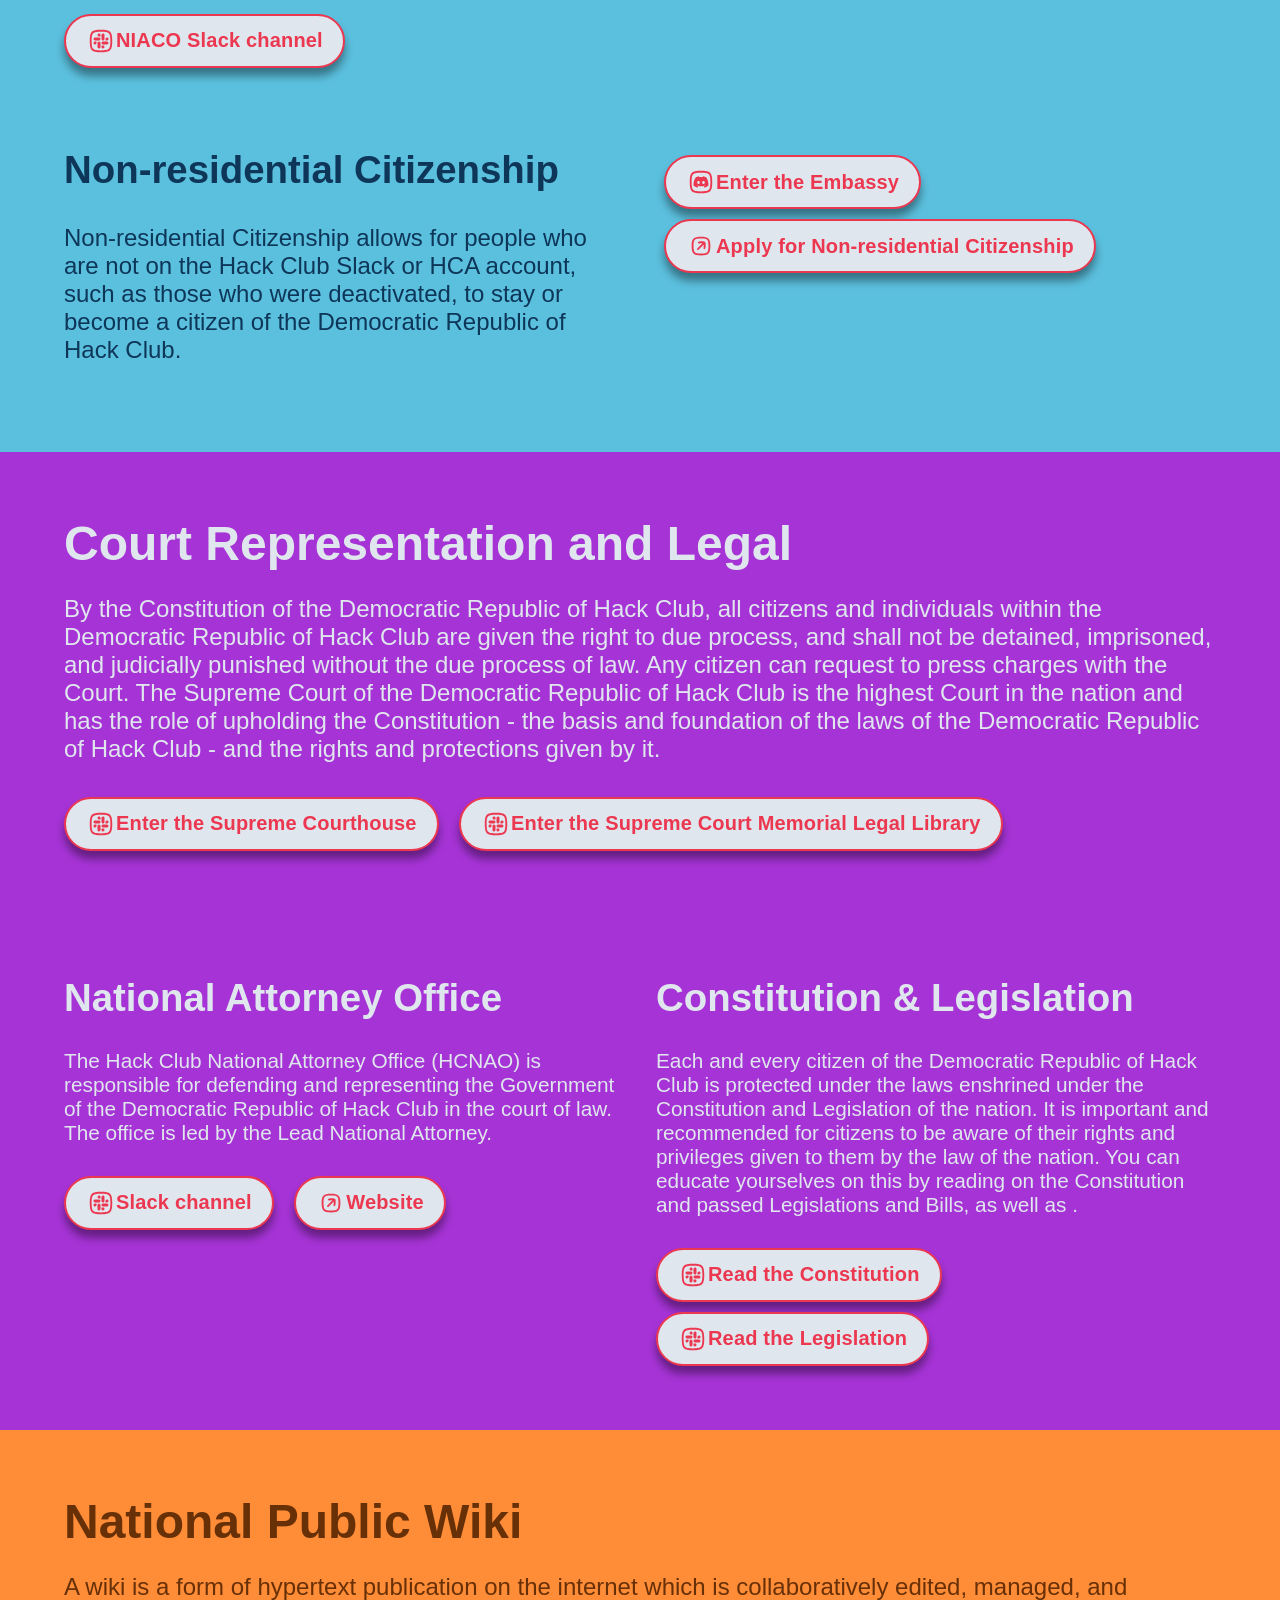
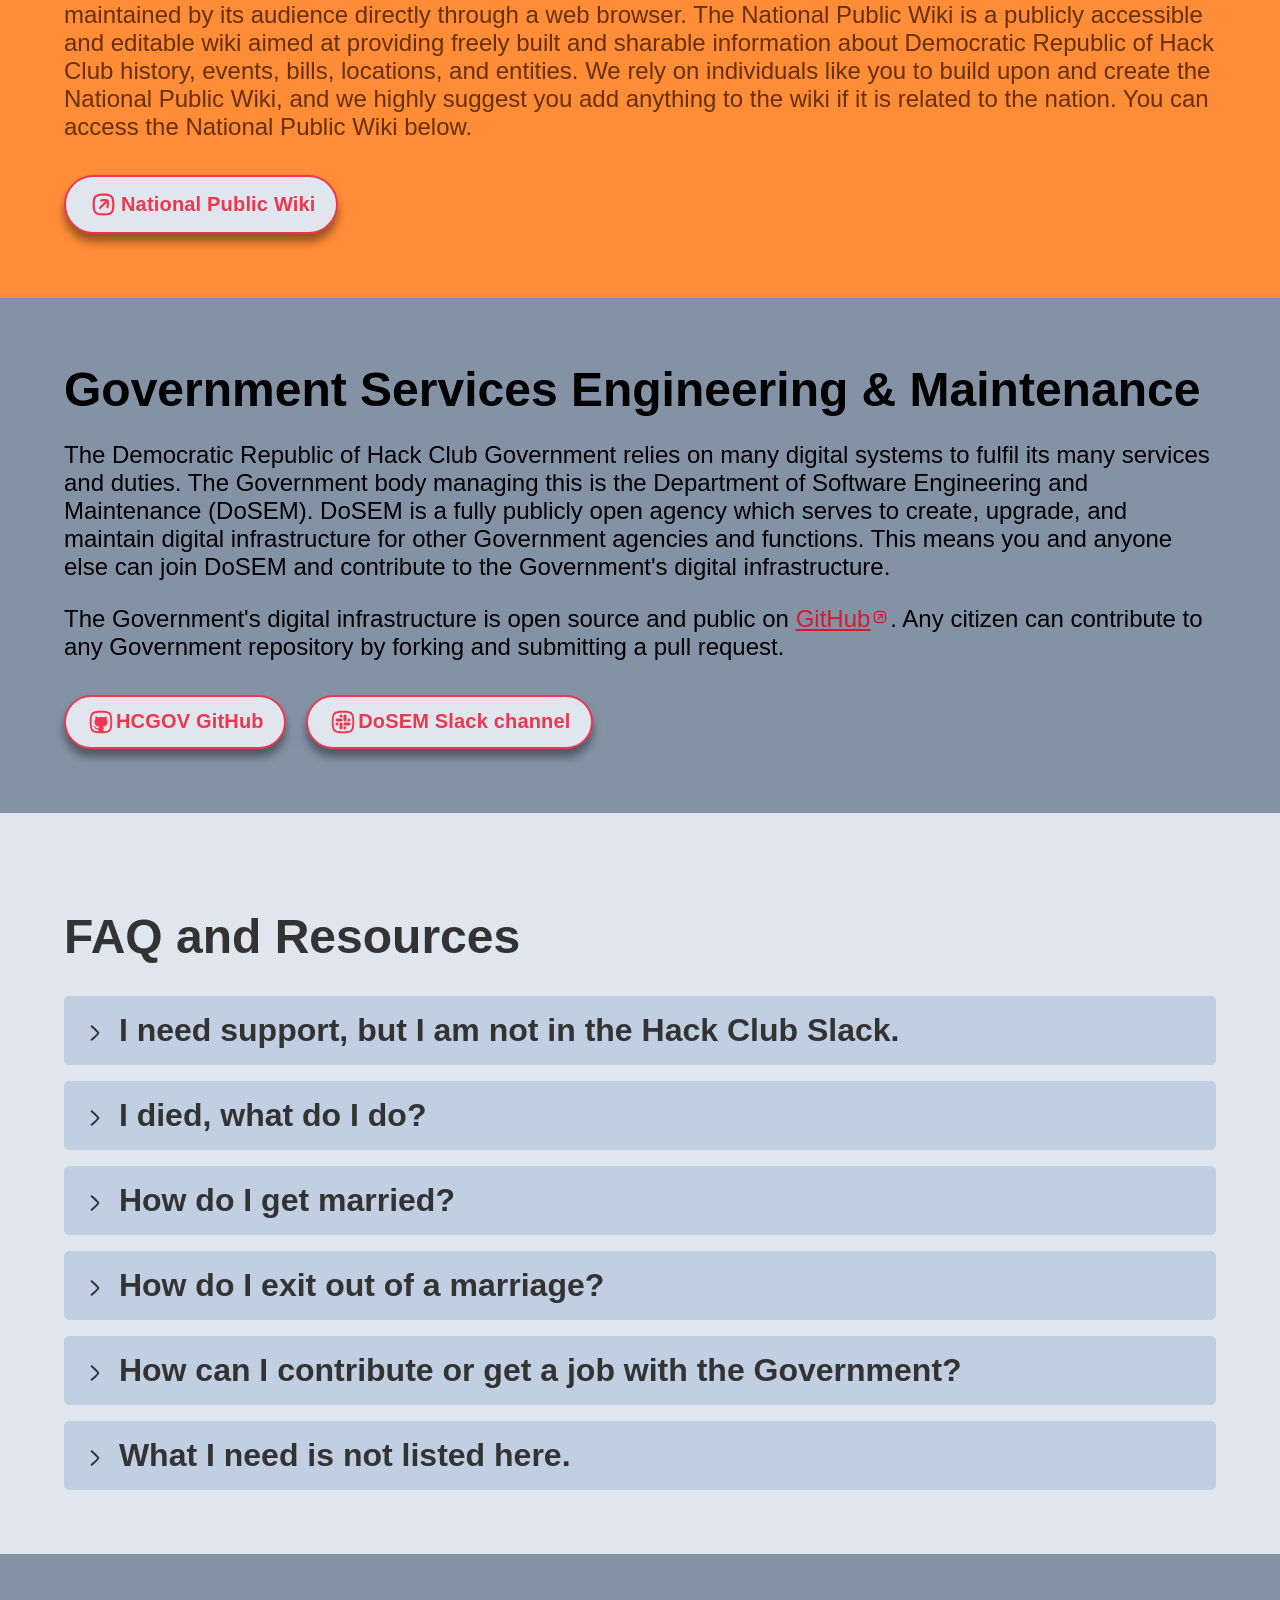
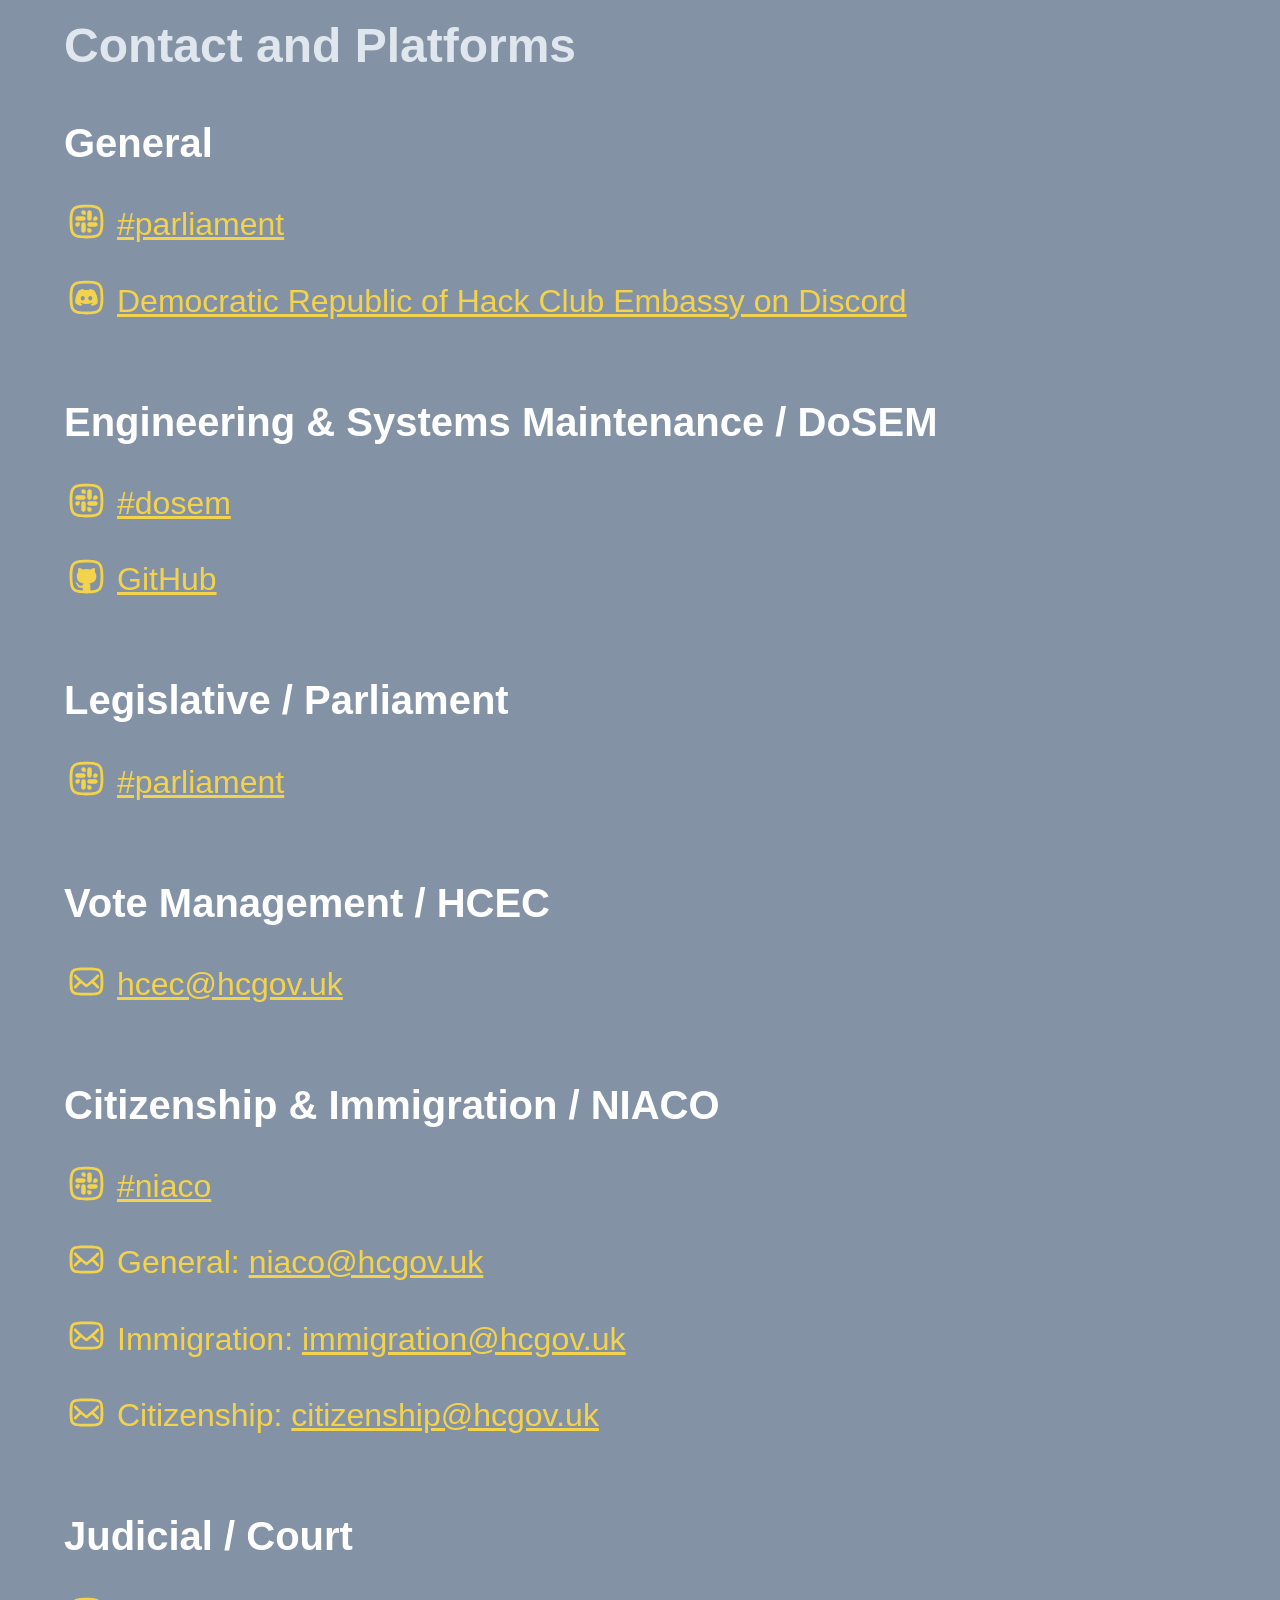
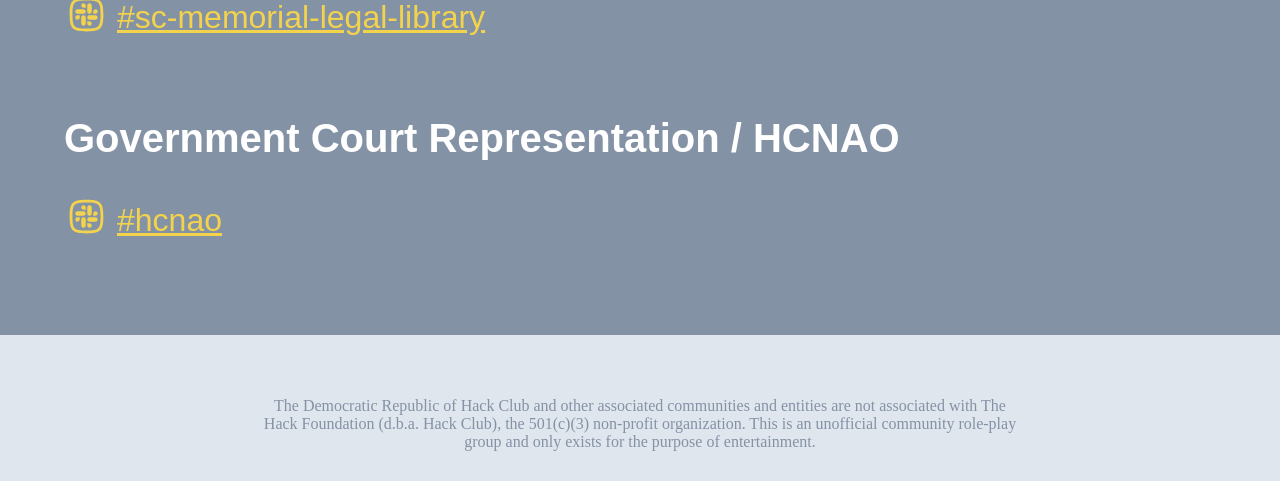
==== commit 4fa1443a: "implodes" ====
--- a/index.html
+++ b/index.html
@@ -176,6 +176,16 @@
     </div>
     <div class="collapsible">
         <svg class="caret" fill-rule="evenodd" clip-rule="evenodd" stroke-linejoin="round" stroke-miterlimit="1.414" xmlns="http://www.w3.org/2000/svg" aria-label="right-caret" viewBox="0 0 32 32" preserveAspectRatio="xMidYMid meet" fill="currentColor" width="30" height="30"><path d="M11.6068 8.1099C11.2532 8.53417 11.3106 9.16473 11.7348 9.51829C13.3799 10.8952 17.2004 14.2798 18.5095 16.0001C17.1784 17.7493 13.4095 21.0851 11.7348 22.4819C11.3106 22.8355 11.2532 23.466 11.6068 23.8903C11.9604 24.3146 12.5913 24.3716 13.0156 24.018C14.8552 22.4864 18.8153 19.025 20.2164 17.0536C20.4346 16.7423 20.625 16.3902 20.625 16.0001C20.625 15.6099 20.4346 15.2578 20.2164 14.9466C18.8435 13.0149 14.8171 9.4852 13.0165 7.98291L13.0152 7.98186C12.5909 7.6283 11.9604 7.68562 11.6068 8.1099Z"/></svg>
+        How can I contribute or get a job with the Government?
+    </div>
+    <div class="collapsible-content">
+        <div class="inside-collapsible">
+            This depends on the position you're looking for but there are many positions open in the Government of the Democratic Republic of Hack Club. Some positions require applications (such as at the National Attorney Office), or to be elected (such as a member of the Parliament), but some are open to anyone to join or contribute to. These free-for-all positions include systems engineering & maintenance, art & design, news reporting, and wiki editing.<br>
+            If you're interested in other positions, please contact us or the relevant departments.
+        </div>
+    </div>
+    <div class="collapsible">
+        <svg class="caret" fill-rule="evenodd" clip-rule="evenodd" stroke-linejoin="round" stroke-miterlimit="1.414" xmlns="http://www.w3.org/2000/svg" aria-label="right-caret" viewBox="0 0 32 32" preserveAspectRatio="xMidYMid meet" fill="currentColor" width="30" height="30"><path d="M11.6068 8.1099C11.2532 8.53417 11.3106 9.16473 11.7348 9.51829C13.3799 10.8952 17.2004 14.2798 18.5095 16.0001C17.1784 17.7493 13.4095 21.0851 11.7348 22.4819C11.3106 22.8355 11.2532 23.466 11.6068 23.8903C11.9604 24.3146 12.5913 24.3716 13.0156 24.018C14.8552 22.4864 18.8153 19.025 20.2164 17.0536C20.4346 16.7423 20.625 16.3902 20.625 16.0001C20.625 15.6099 20.4346 15.2578 20.2164 14.9466C18.8435 13.0149 14.8171 9.4852 13.0165 7.98291L13.0152 7.98186C12.5909 7.6283 11.9604 7.68562 11.6068 8.1099Z"/></svg>
         What I need is not listed here.
     </div>
     <div class="collapsible-content">
@@ -185,6 +195,55 @@
 
 <div id="contact">
     <h1>Contact and Platforms</h1>
+    <h2>General</h2>
+    <a href="https://hackclub.enterprise.slack.com/archives/C08FA68NV2T"><div class="contact-line">
+        <svg fill-rule="evenodd" clip-rule="evenodd" stroke-linejoin="round" stroke-miterlimit="1.414" xmlns="http://www.w3.org/2000/svg" aria-label="slack" viewBox="0 0 32 32" preserveAspectRatio="xMidYMid meet" fill="currentColor" width="45" height="45"><path d="M16 6c5.1 0 7.247.576 8.336 1.665C25.425 8.754 26 10.9 26 16c0 5.1-.575 7.247-1.664 8.336C23.247 25.425 21.1 26 16 26s-7.247-.575-8.336-1.664C6.575 23.247 6 21.1 6 16s.575-7.247 1.664-8.335C8.753 6.576 10.9 6 16 6zm12 10C28 6 26 4 16 4S4 6 4 16s2 12 12 12 12-2 12-12z"/><path d="M13.867 8a1.605 1.605 0 0 0-1.48.988 1.594 1.594 0 0 0 .001 1.224 1.598 1.598 0 0 0 1.479.988h1.6V9.6a1.596 1.596 0 0 0-.988-1.478A1.604 1.604 0 0 0 13.867 8zm0 4.267H9.6a1.604 1.604 0 0 0-1.479.988 1.596 1.596 0 0 0 .347 1.742 1.601 1.601 0 0 0 1.132.47h4.267a1.605 1.605 0 0 0 1.478-.989A1.596 1.596 0 0 0 15 12.736a1.602 1.602 0 0 0-1.132-.47zM24 13.867a1.596 1.596 0 0 0-.987-1.478 1.605 1.605 0 0 0-1.745.347 1.597 1.597 0 0 0-.468 1.13v1.6h1.6a1.605 1.605 0 0 0 1.479-.988c.08-.194.121-.402.121-.611zm-4.267 0V9.6a1.594 1.594 0 0 0-.987-1.478 1.605 1.605 0 0 0-1.745.347 1.6 1.6 0 0 0-.468 1.131v4.267a1.596 1.596 0 0 0 .987 1.477 1.605 1.605 0 0 0 1.226 0 1.601 1.601 0 0 0 .987-1.477zM18.133 24a1.603 1.603 0 0 0 1.6-1.6 1.595 1.595 0 0 0-.987-1.478 1.605 1.605 0 0 0-.613-.122h-1.6v1.6a1.597 1.597 0 0 0 1.6 1.6zm0-4.267H22.4a1.605 1.605 0 0 0 1.479-.988 1.596 1.596 0 0 0-.347-1.742 1.6 1.6 0 0 0-1.132-.47h-4.267a1.605 1.605 0 0 0-1.478.989A1.596 1.596 0 0 0 17 19.264a1.602 1.602 0 0 0 1.132.47zM8 18.133a1.596 1.596 0 0 0 1.6 1.6 1.605 1.605 0 0 0 1.479-.988c.08-.194.121-.402.121-.612v-1.6H9.6a1.605 1.605 0 0 0-1.479.989c-.08.194-.121.402-.121.611zm4.267 0V22.4a1.595 1.595 0 0 0 .987 1.478 1.603 1.603 0 0 0 1.745-.347 1.6 1.6 0 0 0 .468-1.131v-4.266a1.597 1.597 0 0 0-1.6-1.6 1.603 1.603 0 0 0-1.6 1.6z"/></svg><u><p>#parliament</p></u>
+    </div></a>
+    <a href="https://discord.gg/MbNrfg37Cc"><div class="contact-line">
+        <svg fill-rule="evenodd" clip-rule="evenodd" stroke-linejoin="round" stroke-miterlimit="1.414" xmlns="http://www.w3.org/2000/svg" aria-label="discord" viewBox="0 0 32 32" preserveAspectRatio="xMidYMid meet" fill="currentColor" width="45" height="45"><path d="M16 6C21.1 6 23.247 6.576 24.336 7.665C25.425 8.754 26 10.9 26 16C26 21.1 25.425 23.247 24.336 24.336C23.247 25.425 21.1 26 16 26C10.9 26 8.753 25.425 7.664 24.336C6.575 23.247 6 21.1 6 16C6 10.9 6.575 8.753 7.664 7.665C8.753 6.576 10.9 6 16 6ZM28 16C28 6 26 4 16 4C6 4 4 6 4 16C4 26 6 28 16 28C26 28 28 26 28 16Z"/><path d="M21.5535 10.9523C20.5023 10.4711 19.3926 10.1296 18.2526 9.93677C18.0966 10.2156 17.9555 10.5025 17.8298 10.7963C16.6155 10.6133 15.3807 10.6133 14.1664 10.7963C14.0406 10.5026 13.8995 10.2157 13.7436 9.93677C12.6029 10.1313 11.4924 10.4735 10.4401 10.9549C8.3511 14.0456 7.78479 17.0596 8.06794 20.0308C9.29134 20.9347 10.6607 21.6222 12.1164 22.0632C12.4442 21.6224 12.7342 21.1547 12.9835 20.6651C12.5101 20.4883 12.0532 20.2702 11.618 20.0132C11.7326 19.9302 11.8446 19.8446 11.9528 19.7615C13.2189 20.357 14.6008 20.6657 16 20.6657C17.3991 20.6657 18.7811 20.357 20.0472 19.7615C20.1567 19.8509 20.2687 19.9365 20.3819 20.0132C19.946 20.2706 19.4882 20.4891 19.014 20.6664C19.2629 21.1557 19.553 21.623 19.8811 22.0632C21.338 21.6239 22.7084 20.9368 23.932 20.0321C24.2643 16.5864 23.3645 13.6001 21.5535 10.9523ZM13.3421 18.2036C12.5531 18.2036 11.9012 17.4875 11.9012 16.6066C11.9012 15.7257 12.5304 15.0033 13.3396 15.0033C14.1488 15.0033 14.7956 15.7257 14.7818 16.6066C14.768 17.4875 14.1463 18.2036 13.3421 18.2036ZM18.6578 18.2036C17.8675 18.2036 17.2182 17.4875 17.2182 16.6066C17.2182 15.7257 17.8474 15.0033 18.6578 15.0033C19.4683 15.0033 20.1101 15.7257 20.0963 16.6066C20.0824 17.4875 19.462 18.2036 18.6578 18.2036Z"/></svg><u><p>Democratic Republic of Hack Club Embassy on Discord</p></u>
+    </div></a>
+    <h2>Engineering & Systems Maintenance / DoSEM</h2>
+    <a href="https://hackclub.enterprise.slack.com/archives/C08HSAVG482"><div class="contact-line">
+        <svg fill-rule="evenodd" clip-rule="evenodd" stroke-linejoin="round" stroke-miterlimit="1.414" xmlns="http://www.w3.org/2000/svg" aria-label="slack" viewBox="0 0 32 32" preserveAspectRatio="xMidYMid meet" fill="currentColor" width="45" height="45"><path d="M16 6c5.1 0 7.247.576 8.336 1.665C25.425 8.754 26 10.9 26 16c0 5.1-.575 7.247-1.664 8.336C23.247 25.425 21.1 26 16 26s-7.247-.575-8.336-1.664C6.575 23.247 6 21.1 6 16s.575-7.247 1.664-8.335C8.753 6.576 10.9 6 16 6zm12 10C28 6 26 4 16 4S4 6 4 16s2 12 12 12 12-2 12-12z"/><path d="M13.867 8a1.605 1.605 0 0 0-1.48.988 1.594 1.594 0 0 0 .001 1.224 1.598 1.598 0 0 0 1.479.988h1.6V9.6a1.596 1.596 0 0 0-.988-1.478A1.604 1.604 0 0 0 13.867 8zm0 4.267H9.6a1.604 1.604 0 0 0-1.479.988 1.596 1.596 0 0 0 .347 1.742 1.601 1.601 0 0 0 1.132.47h4.267a1.605 1.605 0 0 0 1.478-.989A1.596 1.596 0 0 0 15 12.736a1.602 1.602 0 0 0-1.132-.47zM24 13.867a1.596 1.596 0 0 0-.987-1.478 1.605 1.605 0 0 0-1.745.347 1.597 1.597 0 0 0-.468 1.13v1.6h1.6a1.605 1.605 0 0 0 1.479-.988c.08-.194.121-.402.121-.611zm-4.267 0V9.6a1.594 1.594 0 0 0-.987-1.478 1.605 1.605 0 0 0-1.745.347 1.6 1.6 0 0 0-.468 1.131v4.267a1.596 1.596 0 0 0 .987 1.477 1.605 1.605 0 0 0 1.226 0 1.601 1.601 0 0 0 .987-1.477zM18.133 24a1.603 1.603 0 0 0 1.6-1.6 1.595 1.595 0 0 0-.987-1.478 1.605 1.605 0 0 0-.613-.122h-1.6v1.6a1.597 1.597 0 0 0 1.6 1.6zm0-4.267H22.4a1.605 1.605 0 0 0 1.479-.988 1.596 1.596 0 0 0-.347-1.742 1.6 1.6 0 0 0-1.132-.47h-4.267a1.605 1.605 0 0 0-1.478.989A1.596 1.596 0 0 0 17 19.264a1.602 1.602 0 0 0 1.132.47zM8 18.133a1.596 1.596 0 0 0 1.6 1.6 1.605 1.605 0 0 0 1.479-.988c.08-.194.121-.402.121-.612v-1.6H9.6a1.605 1.605 0 0 0-1.479.989c-.08.194-.121.402-.121.611zm4.267 0V22.4a1.595 1.595 0 0 0 .987 1.478 1.603 1.603 0 0 0 1.745-.347 1.6 1.6 0 0 0 .468-1.131v-4.266a1.597 1.597 0 0 0-1.6-1.6 1.603 1.603 0 0 0-1.6 1.6z"/></svg><u><p>#dosem</p></u>
+    </div></a>
+    <a href="https://github.com/hcgov"><div class="contact-line">
+        <svg fill-rule="evenodd" clip-rule="evenodd" stroke-linejoin="round" stroke-miterlimit="1.414" xmlns="http://www.w3.org/2000/svg" aria-label="github" viewBox="0 0 32 32" preserveAspectRatio="xMidYMid meet" fill="currentColor" width="45" height="45"><path d="M16 6C21.1 6 23.247 6.576 24.336 7.665C25.425 8.754 26 10.9 26 16C26 21.1 25.425 23.247 24.336 24.336C23.247 25.425 21.1 26 16 26C10.9 26 8.753 25.425 7.664 24.336C6.575 23.247 6 21.1 6 16C6 10.9 6.575 8.753 7.664 7.665C8.753 6.576 10.9 6 16 6ZM28 16C28 6 26 4 16 4C6 4 4 6 4 16C4 26 6 28 16 28C26 28 28 26 28 16Z"/><path d="M13.313 23.948C13.318 24.831 13.328 27.397 13.328 27.647H18.742C18.742 27.532 18.743 27.122 18.745 26.573C18.749 25.464 18.755 23.791 18.755 22.845C18.755 21.858 18.406 21.212 18.014 20.885C20.447 20.624 23 19.729 23 15.664C23 14.509 22.577 13.565 21.877 12.825C21.99 12.557 22.365 11.481 21.769 10.025C21.769 10.025 20.854 9.74 18.769 11.109C17.896 10.874 16.962 10.757 16.035 10.753C15.106 10.757 14.172 10.874 13.301 11.109C11.215 9.74 10.298 10.025 10.298 10.025C9.704 11.481 10.078 12.557 10.191 12.825C9.493 13.565 9.067 14.509 9.067 15.664C9.067 19.719 11.616 20.627 14.041 20.894C13.729 21.158 13.447 21.625 13.348 22.308C12.726 22.579 11.144 23.046 10.17 21.429C10.17 21.429 9.593 20.413 8.497 20.338C8.497 20.338 7.431 20.325 8.422 20.981C8.422 20.981 9.138 21.307 9.635 22.529C9.635 22.529 10.276 24.587 13.313 23.948Z"/></svg><u><p>GitHub</p></u>
+    </div></a>
+    <h2>Legislative / Parliament</h2>
+    <a href="https://hackclub.enterprise.slack.com/archives/C08FA68NV2T"><div class="contact-line">
+        <svg fill-rule="evenodd" clip-rule="evenodd" stroke-linejoin="round" stroke-miterlimit="1.414" xmlns="http://www.w3.org/2000/svg" aria-label="slack" viewBox="0 0 32 32" preserveAspectRatio="xMidYMid meet" fill="currentColor" width="45" height="45"><path d="M16 6c5.1 0 7.247.576 8.336 1.665C25.425 8.754 26 10.9 26 16c0 5.1-.575 7.247-1.664 8.336C23.247 25.425 21.1 26 16 26s-7.247-.575-8.336-1.664C6.575 23.247 6 21.1 6 16s.575-7.247 1.664-8.335C8.753 6.576 10.9 6 16 6zm12 10C28 6 26 4 16 4S4 6 4 16s2 12 12 12 12-2 12-12z"/><path d="M13.867 8a1.605 1.605 0 0 0-1.48.988 1.594 1.594 0 0 0 .001 1.224 1.598 1.598 0 0 0 1.479.988h1.6V9.6a1.596 1.596 0 0 0-.988-1.478A1.604 1.604 0 0 0 13.867 8zm0 4.267H9.6a1.604 1.604 0 0 0-1.479.988 1.596 1.596 0 0 0 .347 1.742 1.601 1.601 0 0 0 1.132.47h4.267a1.605 1.605 0 0 0 1.478-.989A1.596 1.596 0 0 0 15 12.736a1.602 1.602 0 0 0-1.132-.47zM24 13.867a1.596 1.596 0 0 0-.987-1.478 1.605 1.605 0 0 0-1.745.347 1.597 1.597 0 0 0-.468 1.13v1.6h1.6a1.605 1.605 0 0 0 1.479-.988c.08-.194.121-.402.121-.611zm-4.267 0V9.6a1.594 1.594 0 0 0-.987-1.478 1.605 1.605 0 0 0-1.745.347 1.6 1.6 0 0 0-.468 1.131v4.267a1.596 1.596 0 0 0 .987 1.477 1.605 1.605 0 0 0 1.226 0 1.601 1.601 0 0 0 .987-1.477zM18.133 24a1.603 1.603 0 0 0 1.6-1.6 1.595 1.595 0 0 0-.987-1.478 1.605 1.605 0 0 0-.613-.122h-1.6v1.6a1.597 1.597 0 0 0 1.6 1.6zm0-4.267H22.4a1.605 1.605 0 0 0 1.479-.988 1.596 1.596 0 0 0-.347-1.742 1.6 1.6 0 0 0-1.132-.47h-4.267a1.605 1.605 0 0 0-1.478.989A1.596 1.596 0 0 0 17 19.264a1.602 1.602 0 0 0 1.132.47zM8 18.133a1.596 1.596 0 0 0 1.6 1.6 1.605 1.605 0 0 0 1.479-.988c.08-.194.121-.402.121-.612v-1.6H9.6a1.605 1.605 0 0 0-1.479.989c-.08.194-.121.402-.121.611zm4.267 0V22.4a1.595 1.595 0 0 0 .987 1.478 1.603 1.603 0 0 0 1.745-.347 1.6 1.6 0 0 0 .468-1.131v-4.266a1.597 1.597 0 0 0-1.6-1.6 1.603 1.603 0 0 0-1.6 1.6z"/></svg><u><p>#parliament</p></u>
+    </div></a>
+    <h2>Vote Management / HCEC</h2>
+    <a href="mailto:hcec@hcgov.uk"><div class="contact-line">
+        <svg fill-rule="evenodd" clip-rule="evenodd" stroke-linejoin="round" stroke-miterlimit="1.414" xmlns="http://www.w3.org/2000/svg" aria-label="email" viewBox="0 0 32 32" preserveAspectRatio="xMidYMid meet" fill="currentColor" width="45" height="45"><path d="M25.709,21.048c0.241,-1.212 0.291,-2.792 0.291,-5.048c0,-2.256 -0.05,-3.836 -0.291,-5.048c-0.216,-1.11 -0.533,-1.577 -0.864,-1.853c-0.384,-0.32 -1.094,-0.641 -2.597,-0.844c-1.531,-0.209 -3.522,-0.255 -6.248,-0.255c-2.725,0 -4.717,0.046 -6.248,0.255c-1.503,0.203 -2.213,0.524 -2.597,0.844c-0.331,0.276 -0.648,0.743 -0.864,1.853c-0.241,1.212 -0.291,2.792 -0.291,5.048c0,2.256 0.05,3.836 0.291,5.048c0.216,1.11 0.533,1.577 0.864,1.853c0.384,0.32 1.094,0.641 2.597,0.843c1.531,0.21 3.523,0.256 6.248,0.256c2.726,0 4.717,-0.046 6.248,-0.256c1.503,-0.202 2.213,-0.523 2.597,-0.843c0.331,-0.276 0.648,-0.743 0.864,-1.853Zm-9.709,4.952c11,0 12,-0.833 12,-10c0,-9.167 -1,-10 -12,-10c-11,0 -12,0.833 -12,10c0,9.167 1,10 12,10Zm-8.651,-14.774c0.411,-0.344 1.023,-0.289 1.366,0.124c1.335,1.601 5.617,5.318 7.285,6.592c1.696,-1.296 5.931,-4.963 7.285,-6.592c0.343,-0.413 0.955,-0.468 1.366,-0.124c0.412,0.344 0.467,0.957 0.124,1.37c-0.695,0.838 -2.02,2.129 -3.429,3.404c1.409,1.275 2.734,2.566 3.429,3.404c0.343,0.412 0.288,1.026 -0.124,1.37c-0.411,0.344 -1.023,0.289 -1.366,-0.124c-0.662,-0.798 -2.015,-2.083 -3.422,-3.339c-1.102,0.95 -2.137,1.789 -2.841,2.291c-0.302,0.213 -0.644,0.398 -1.022,0.398c-0.378,0 -0.72,-0.185 -1.021,-0.398c-0.691,-0.492 -1.728,-1.335 -2.835,-2.292c-1.414,1.264 -2.775,2.556 -3.429,3.34c-0.343,0.413 -0.955,0.468 -1.366,0.124c-0.411,-0.344 -0.467,-0.957 -0.124,-1.37l0.001,-0.001c0.683,-0.822 2.018,-2.119 3.436,-3.403c-1.418,-1.284 -2.753,-2.582 -3.436,-3.403l-0.001,-0.001c-0.343,-0.413 -0.287,-1.026 0.124,-1.37Z"/></svg>
+        <p><u>hcec@hcgov.uk</u></p>
+    </div></a>
+    <h2>Citizenship & Immigration / NIACO</h2>
+    <a href="https://hackclub.enterprise.slack.com/archives/C0954SCJNLX"><div class="contact-line">
+        <svg fill-rule="evenodd" clip-rule="evenodd" stroke-linejoin="round" stroke-miterlimit="1.414" xmlns="http://www.w3.org/2000/svg" aria-label="slack" viewBox="0 0 32 32" preserveAspectRatio="xMidYMid meet" fill="currentColor" width="45" height="45"><path d="M16 6c5.1 0 7.247.576 8.336 1.665C25.425 8.754 26 10.9 26 16c0 5.1-.575 7.247-1.664 8.336C23.247 25.425 21.1 26 16 26s-7.247-.575-8.336-1.664C6.575 23.247 6 21.1 6 16s.575-7.247 1.664-8.335C8.753 6.576 10.9 6 16 6zm12 10C28 6 26 4 16 4S4 6 4 16s2 12 12 12 12-2 12-12z"/><path d="M13.867 8a1.605 1.605 0 0 0-1.48.988 1.594 1.594 0 0 0 .001 1.224 1.598 1.598 0 0 0 1.479.988h1.6V9.6a1.596 1.596 0 0 0-.988-1.478A1.604 1.604 0 0 0 13.867 8zm0 4.267H9.6a1.604 1.604 0 0 0-1.479.988 1.596 1.596 0 0 0 .347 1.742 1.601 1.601 0 0 0 1.132.47h4.267a1.605 1.605 0 0 0 1.478-.989A1.596 1.596 0 0 0 15 12.736a1.602 1.602 0 0 0-1.132-.47zM24 13.867a1.596 1.596 0 0 0-.987-1.478 1.605 1.605 0 0 0-1.745.347 1.597 1.597 0 0 0-.468 1.13v1.6h1.6a1.605 1.605 0 0 0 1.479-.988c.08-.194.121-.402.121-.611zm-4.267 0V9.6a1.594 1.594 0 0 0-.987-1.478 1.605 1.605 0 0 0-1.745.347 1.6 1.6 0 0 0-.468 1.131v4.267a1.596 1.596 0 0 0 .987 1.477 1.605 1.605 0 0 0 1.226 0 1.601 1.601 0 0 0 .987-1.477zM18.133 24a1.603 1.603 0 0 0 1.6-1.6 1.595 1.595 0 0 0-.987-1.478 1.605 1.605 0 0 0-.613-.122h-1.6v1.6a1.597 1.597 0 0 0 1.6 1.6zm0-4.267H22.4a1.605 1.605 0 0 0 1.479-.988 1.596 1.596 0 0 0-.347-1.742 1.6 1.6 0 0 0-1.132-.47h-4.267a1.605 1.605 0 0 0-1.478.989A1.596 1.596 0 0 0 17 19.264a1.602 1.602 0 0 0 1.132.47zM8 18.133a1.596 1.596 0 0 0 1.6 1.6 1.605 1.605 0 0 0 1.479-.988c.08-.194.121-.402.121-.612v-1.6H9.6a1.605 1.605 0 0 0-1.479.989c-.08.194-.121.402-.121.611zm4.267 0V22.4a1.595 1.595 0 0 0 .987 1.478 1.603 1.603 0 0 0 1.745-.347 1.6 1.6 0 0 0 .468-1.131v-4.266a1.597 1.597 0 0 0-1.6-1.6 1.603 1.603 0 0 0-1.6 1.6z"/></svg><u><p>#niaco</p></u>
+    </div></a>
+    <a href="mailto:niaco@hcgov.uk"><div class="contact-line">
+        <svg fill-rule="evenodd" clip-rule="evenodd" stroke-linejoin="round" stroke-miterlimit="1.414" xmlns="http://www.w3.org/2000/svg" aria-label="email" viewBox="0 0 32 32" preserveAspectRatio="xMidYMid meet" fill="currentColor" width="45" height="45"><path d="M25.709,21.048c0.241,-1.212 0.291,-2.792 0.291,-5.048c0,-2.256 -0.05,-3.836 -0.291,-5.048c-0.216,-1.11 -0.533,-1.577 -0.864,-1.853c-0.384,-0.32 -1.094,-0.641 -2.597,-0.844c-1.531,-0.209 -3.522,-0.255 -6.248,-0.255c-2.725,0 -4.717,0.046 -6.248,0.255c-1.503,0.203 -2.213,0.524 -2.597,0.844c-0.331,0.276 -0.648,0.743 -0.864,1.853c-0.241,1.212 -0.291,2.792 -0.291,5.048c0,2.256 0.05,3.836 0.291,5.048c0.216,1.11 0.533,1.577 0.864,1.853c0.384,0.32 1.094,0.641 2.597,0.843c1.531,0.21 3.523,0.256 6.248,0.256c2.726,0 4.717,-0.046 6.248,-0.256c1.503,-0.202 2.213,-0.523 2.597,-0.843c0.331,-0.276 0.648,-0.743 0.864,-1.853Zm-9.709,4.952c11,0 12,-0.833 12,-10c0,-9.167 -1,-10 -12,-10c-11,0 -12,0.833 -12,10c0,9.167 1,10 12,10Zm-8.651,-14.774c0.411,-0.344 1.023,-0.289 1.366,0.124c1.335,1.601 5.617,5.318 7.285,6.592c1.696,-1.296 5.931,-4.963 7.285,-6.592c0.343,-0.413 0.955,-0.468 1.366,-0.124c0.412,0.344 0.467,0.957 0.124,1.37c-0.695,0.838 -2.02,2.129 -3.429,3.404c1.409,1.275 2.734,2.566 3.429,3.404c0.343,0.412 0.288,1.026 -0.124,1.37c-0.411,0.344 -1.023,0.289 -1.366,-0.124c-0.662,-0.798 -2.015,-2.083 -3.422,-3.339c-1.102,0.95 -2.137,1.789 -2.841,2.291c-0.302,0.213 -0.644,0.398 -1.022,0.398c-0.378,0 -0.72,-0.185 -1.021,-0.398c-0.691,-0.492 -1.728,-1.335 -2.835,-2.292c-1.414,1.264 -2.775,2.556 -3.429,3.34c-0.343,0.413 -0.955,0.468 -1.366,0.124c-0.411,-0.344 -0.467,-0.957 -0.124,-1.37l0.001,-0.001c0.683,-0.822 2.018,-2.119 3.436,-3.403c-1.418,-1.284 -2.753,-2.582 -3.436,-3.403l-0.001,-0.001c-0.343,-0.413 -0.287,-1.026 0.124,-1.37Z"/></svg>
+        <p>General: <u>niaco@hcgov.uk</u></p>
+    </div></a>
+    <a href="mailto:immigration@hcgov.uk"><div class="contact-line">
+        <svg fill-rule="evenodd" clip-rule="evenodd" stroke-linejoin="round" stroke-miterlimit="1.414" xmlns="http://www.w3.org/2000/svg" aria-label="email" viewBox="0 0 32 32" preserveAspectRatio="xMidYMid meet" fill="currentColor" width="45" height="45"><path d="M25.709,21.048c0.241,-1.212 0.291,-2.792 0.291,-5.048c0,-2.256 -0.05,-3.836 -0.291,-5.048c-0.216,-1.11 -0.533,-1.577 -0.864,-1.853c-0.384,-0.32 -1.094,-0.641 -2.597,-0.844c-1.531,-0.209 -3.522,-0.255 -6.248,-0.255c-2.725,0 -4.717,0.046 -6.248,0.255c-1.503,0.203 -2.213,0.524 -2.597,0.844c-0.331,0.276 -0.648,0.743 -0.864,1.853c-0.241,1.212 -0.291,2.792 -0.291,5.048c0,2.256 0.05,3.836 0.291,5.048c0.216,1.11 0.533,1.577 0.864,1.853c0.384,0.32 1.094,0.641 2.597,0.843c1.531,0.21 3.523,0.256 6.248,0.256c2.726,0 4.717,-0.046 6.248,-0.256c1.503,-0.202 2.213,-0.523 2.597,-0.843c0.331,-0.276 0.648,-0.743 0.864,-1.853Zm-9.709,4.952c11,0 12,-0.833 12,-10c0,-9.167 -1,-10 -12,-10c-11,0 -12,0.833 -12,10c0,9.167 1,10 12,10Zm-8.651,-14.774c0.411,-0.344 1.023,-0.289 1.366,0.124c1.335,1.601 5.617,5.318 7.285,6.592c1.696,-1.296 5.931,-4.963 7.285,-6.592c0.343,-0.413 0.955,-0.468 1.366,-0.124c0.412,0.344 0.467,0.957 0.124,1.37c-0.695,0.838 -2.02,2.129 -3.429,3.404c1.409,1.275 2.734,2.566 3.429,3.404c0.343,0.412 0.288,1.026 -0.124,1.37c-0.411,0.344 -1.023,0.289 -1.366,-0.124c-0.662,-0.798 -2.015,-2.083 -3.422,-3.339c-1.102,0.95 -2.137,1.789 -2.841,2.291c-0.302,0.213 -0.644,0.398 -1.022,0.398c-0.378,0 -0.72,-0.185 -1.021,-0.398c-0.691,-0.492 -1.728,-1.335 -2.835,-2.292c-1.414,1.264 -2.775,2.556 -3.429,3.34c-0.343,0.413 -0.955,0.468 -1.366,0.124c-0.411,-0.344 -0.467,-0.957 -0.124,-1.37l0.001,-0.001c0.683,-0.822 2.018,-2.119 3.436,-3.403c-1.418,-1.284 -2.753,-2.582 -3.436,-3.403l-0.001,-0.001c-0.343,-0.413 -0.287,-1.026 0.124,-1.37Z"/></svg>
+        <p>Immigration: <u>immigration@hcgov.uk</u></p>
+    </div></a>
+    <a href="mailto:citizenship@hcgov.uk"><div class="contact-line">
+        <svg fill-rule="evenodd" clip-rule="evenodd" stroke-linejoin="round" stroke-miterlimit="1.414" xmlns="http://www.w3.org/2000/svg" aria-label="email" viewBox="0 0 32 32" preserveAspectRatio="xMidYMid meet" fill="currentColor" width="45" height="45"><path d="M25.709,21.048c0.241,-1.212 0.291,-2.792 0.291,-5.048c0,-2.256 -0.05,-3.836 -0.291,-5.048c-0.216,-1.11 -0.533,-1.577 -0.864,-1.853c-0.384,-0.32 -1.094,-0.641 -2.597,-0.844c-1.531,-0.209 -3.522,-0.255 -6.248,-0.255c-2.725,0 -4.717,0.046 -6.248,0.255c-1.503,0.203 -2.213,0.524 -2.597,0.844c-0.331,0.276 -0.648,0.743 -0.864,1.853c-0.241,1.212 -0.291,2.792 -0.291,5.048c0,2.256 0.05,3.836 0.291,5.048c0.216,1.11 0.533,1.577 0.864,1.853c0.384,0.32 1.094,0.641 2.597,0.843c1.531,0.21 3.523,0.256 6.248,0.256c2.726,0 4.717,-0.046 6.248,-0.256c1.503,-0.202 2.213,-0.523 2.597,-0.843c0.331,-0.276 0.648,-0.743 0.864,-1.853Zm-9.709,4.952c11,0 12,-0.833 12,-10c0,-9.167 -1,-10 -12,-10c-11,0 -12,0.833 -12,10c0,9.167 1,10 12,10Zm-8.651,-14.774c0.411,-0.344 1.023,-0.289 1.366,0.124c1.335,1.601 5.617,5.318 7.285,6.592c1.696,-1.296 5.931,-4.963 7.285,-6.592c0.343,-0.413 0.955,-0.468 1.366,-0.124c0.412,0.344 0.467,0.957 0.124,1.37c-0.695,0.838 -2.02,2.129 -3.429,3.404c1.409,1.275 2.734,2.566 3.429,3.404c0.343,0.412 0.288,1.026 -0.124,1.37c-0.411,0.344 -1.023,0.289 -1.366,-0.124c-0.662,-0.798 -2.015,-2.083 -3.422,-3.339c-1.102,0.95 -2.137,1.789 -2.841,2.291c-0.302,0.213 -0.644,0.398 -1.022,0.398c-0.378,0 -0.72,-0.185 -1.021,-0.398c-0.691,-0.492 -1.728,-1.335 -2.835,-2.292c-1.414,1.264 -2.775,2.556 -3.429,3.34c-0.343,0.413 -0.955,0.468 -1.366,0.124c-0.411,-0.344 -0.467,-0.957 -0.124,-1.37l0.001,-0.001c0.683,-0.822 2.018,-2.119 3.436,-3.403c-1.418,-1.284 -2.753,-2.582 -3.436,-3.403l-0.001,-0.001c-0.343,-0.413 -0.287,-1.026 0.124,-1.37Z"/></svg>
+        <p>Citizenship: <u>citizenship@hcgov.uk</u></p>
+    </div></a>
+    <h2>Judicial / Court</h2>
+    <a href="https://hackclub.enterprise.slack.com/archives/C096ZT2C0PK"><div class="contact-line">
+        <svg fill-rule="evenodd" clip-rule="evenodd" stroke-linejoin="round" stroke-miterlimit="1.414" xmlns="http://www.w3.org/2000/svg" aria-label="slack" viewBox="0 0 32 32" preserveAspectRatio="xMidYMid meet" fill="currentColor" width="45" height="45"><path d="M16 6c5.1 0 7.247.576 8.336 1.665C25.425 8.754 26 10.9 26 16c0 5.1-.575 7.247-1.664 8.336C23.247 25.425 21.1 26 16 26s-7.247-.575-8.336-1.664C6.575 23.247 6 21.1 6 16s.575-7.247 1.664-8.335C8.753 6.576 10.9 6 16 6zm12 10C28 6 26 4 16 4S4 6 4 16s2 12 12 12 12-2 12-12z"/><path d="M13.867 8a1.605 1.605 0 0 0-1.48.988 1.594 1.594 0 0 0 .001 1.224 1.598 1.598 0 0 0 1.479.988h1.6V9.6a1.596 1.596 0 0 0-.988-1.478A1.604 1.604 0 0 0 13.867 8zm0 4.267H9.6a1.604 1.604 0 0 0-1.479.988 1.596 1.596 0 0 0 .347 1.742 1.601 1.601 0 0 0 1.132.47h4.267a1.605 1.605 0 0 0 1.478-.989A1.596 1.596 0 0 0 15 12.736a1.602 1.602 0 0 0-1.132-.47zM24 13.867a1.596 1.596 0 0 0-.987-1.478 1.605 1.605 0 0 0-1.745.347 1.597 1.597 0 0 0-.468 1.13v1.6h1.6a1.605 1.605 0 0 0 1.479-.988c.08-.194.121-.402.121-.611zm-4.267 0V9.6a1.594 1.594 0 0 0-.987-1.478 1.605 1.605 0 0 0-1.745.347 1.6 1.6 0 0 0-.468 1.131v4.267a1.596 1.596 0 0 0 .987 1.477 1.605 1.605 0 0 0 1.226 0 1.601 1.601 0 0 0 .987-1.477zM18.133 24a1.603 1.603 0 0 0 1.6-1.6 1.595 1.595 0 0 0-.987-1.478 1.605 1.605 0 0 0-.613-.122h-1.6v1.6a1.597 1.597 0 0 0 1.6 1.6zm0-4.267H22.4a1.605 1.605 0 0 0 1.479-.988 1.596 1.596 0 0 0-.347-1.742 1.6 1.6 0 0 0-1.132-.47h-4.267a1.605 1.605 0 0 0-1.478.989A1.596 1.596 0 0 0 17 19.264a1.602 1.602 0 0 0 1.132.47zM8 18.133a1.596 1.596 0 0 0 1.6 1.6 1.605 1.605 0 0 0 1.479-.988c.08-.194.121-.402.121-.612v-1.6H9.6a1.605 1.605 0 0 0-1.479.989c-.08.194-.121.402-.121.611zm4.267 0V22.4a1.595 1.595 0 0 0 .987 1.478 1.603 1.603 0 0 0 1.745-.347 1.6 1.6 0 0 0 .468-1.131v-4.266a1.597 1.597 0 0 0-1.6-1.6 1.603 1.603 0 0 0-1.6 1.6z"/></svg>
+        <p><u>#sc-memorial-legal-library</u></p>
+    </div></a>
+    <h2>Government Court Representation / HCNAO</h2>
+    <a href="https://hackclub.enterprise.slack.com/archives/C08TKCD32CX"><div class="contact-line">
+        <svg fill-rule="evenodd" clip-rule="evenodd" stroke-linejoin="round" stroke-miterlimit="1.414" xmlns="http://www.w3.org/2000/svg" aria-label="slack" viewBox="0 0 32 32" preserveAspectRatio="xMidYMid meet" fill="currentColor" width="45" height="45"><path d="M16 6c5.1 0 7.247.576 8.336 1.665C25.425 8.754 26 10.9 26 16c0 5.1-.575 7.247-1.664 8.336C23.247 25.425 21.1 26 16 26s-7.247-.575-8.336-1.664C6.575 23.247 6 21.1 6 16s.575-7.247 1.664-8.335C8.753 6.576 10.9 6 16 6zm12 10C28 6 26 4 16 4S4 6 4 16s2 12 12 12 12-2 12-12z"/><path d="M13.867 8a1.605 1.605 0 0 0-1.48.988 1.594 1.594 0 0 0 .001 1.224 1.598 1.598 0 0 0 1.479.988h1.6V9.6a1.596 1.596 0 0 0-.988-1.478A1.604 1.604 0 0 0 13.867 8zm0 4.267H9.6a1.604 1.604 0 0 0-1.479.988 1.596 1.596 0 0 0 .347 1.742 1.601 1.601 0 0 0 1.132.47h4.267a1.605 1.605 0 0 0 1.478-.989A1.596 1.596 0 0 0 15 12.736a1.602 1.602 0 0 0-1.132-.47zM24 13.867a1.596 1.596 0 0 0-.987-1.478 1.605 1.605 0 0 0-1.745.347 1.597 1.597 0 0 0-.468 1.13v1.6h1.6a1.605 1.605 0 0 0 1.479-.988c.08-.194.121-.402.121-.611zm-4.267 0V9.6a1.594 1.594 0 0 0-.987-1.478 1.605 1.605 0 0 0-1.745.347 1.6 1.6 0 0 0-.468 1.131v4.267a1.596 1.596 0 0 0 .987 1.477 1.605 1.605 0 0 0 1.226 0 1.601 1.601 0 0 0 .987-1.477zM18.133 24a1.603 1.603 0 0 0 1.6-1.6 1.595 1.595 0 0 0-.987-1.478 1.605 1.605 0 0 0-.613-.122h-1.6v1.6a1.597 1.597 0 0 0 1.6 1.6zm0-4.267H22.4a1.605 1.605 0 0 0 1.479-.988 1.596 1.596 0 0 0-.347-1.742 1.6 1.6 0 0 0-1.132-.47h-4.267a1.605 1.605 0 0 0-1.478.989A1.596 1.596 0 0 0 17 19.264a1.602 1.602 0 0 0 1.132.47zM8 18.133a1.596 1.596 0 0 0 1.6 1.6 1.605 1.605 0 0 0 1.479-.988c.08-.194.121-.402.121-.612v-1.6H9.6a1.605 1.605 0 0 0-1.479.989c-.08.194-.121.402-.121.611zm4.267 0V22.4a1.595 1.595 0 0 0 .987 1.478 1.603 1.603 0 0 0 1.745-.347 1.6 1.6 0 0 0 .468-1.131v-4.266a1.597 1.597 0 0 0-1.6-1.6 1.603 1.603 0 0 0-1.6 1.6z"/></svg>
+        <p><u>#hcnao</u></p>
+    </div></a>
 </div>
 
 <div class="body"><br><br><p style="color: #8492a6">The Democratic Republic of Hack Club and other associated communities and entities are not associated with The Hack Foundation (d.b.a. Hack Club), the 501(c)(3) non-profit organization. This is an unofficial community role-play group and only exists for the purpose of entertainment.</p></div>
--- a/style.css
+++ b/style.css
@@ -536,4 +536,30 @@
 
 .collapsible.active .caret {
     transform: rotate(90deg);
+}
+
+#contact h2{
+    color: #ffffff;
+    font-size: 2.5rem;
+    margin-top: 3rem;
+}
+
+.contact-line{
+    display: flex;
+}
+
+#contact p{
+    font-size: 2rem;
+    margin-top: 0.45rem;
+}
+
+#contact svg{
+    vertical-align: middle;
+    margin-right: 0.5rem;
+}
+
+#contact a{
+    all: unset;
+    cursor: pointer;
+    color: #f4d34c;
 }
